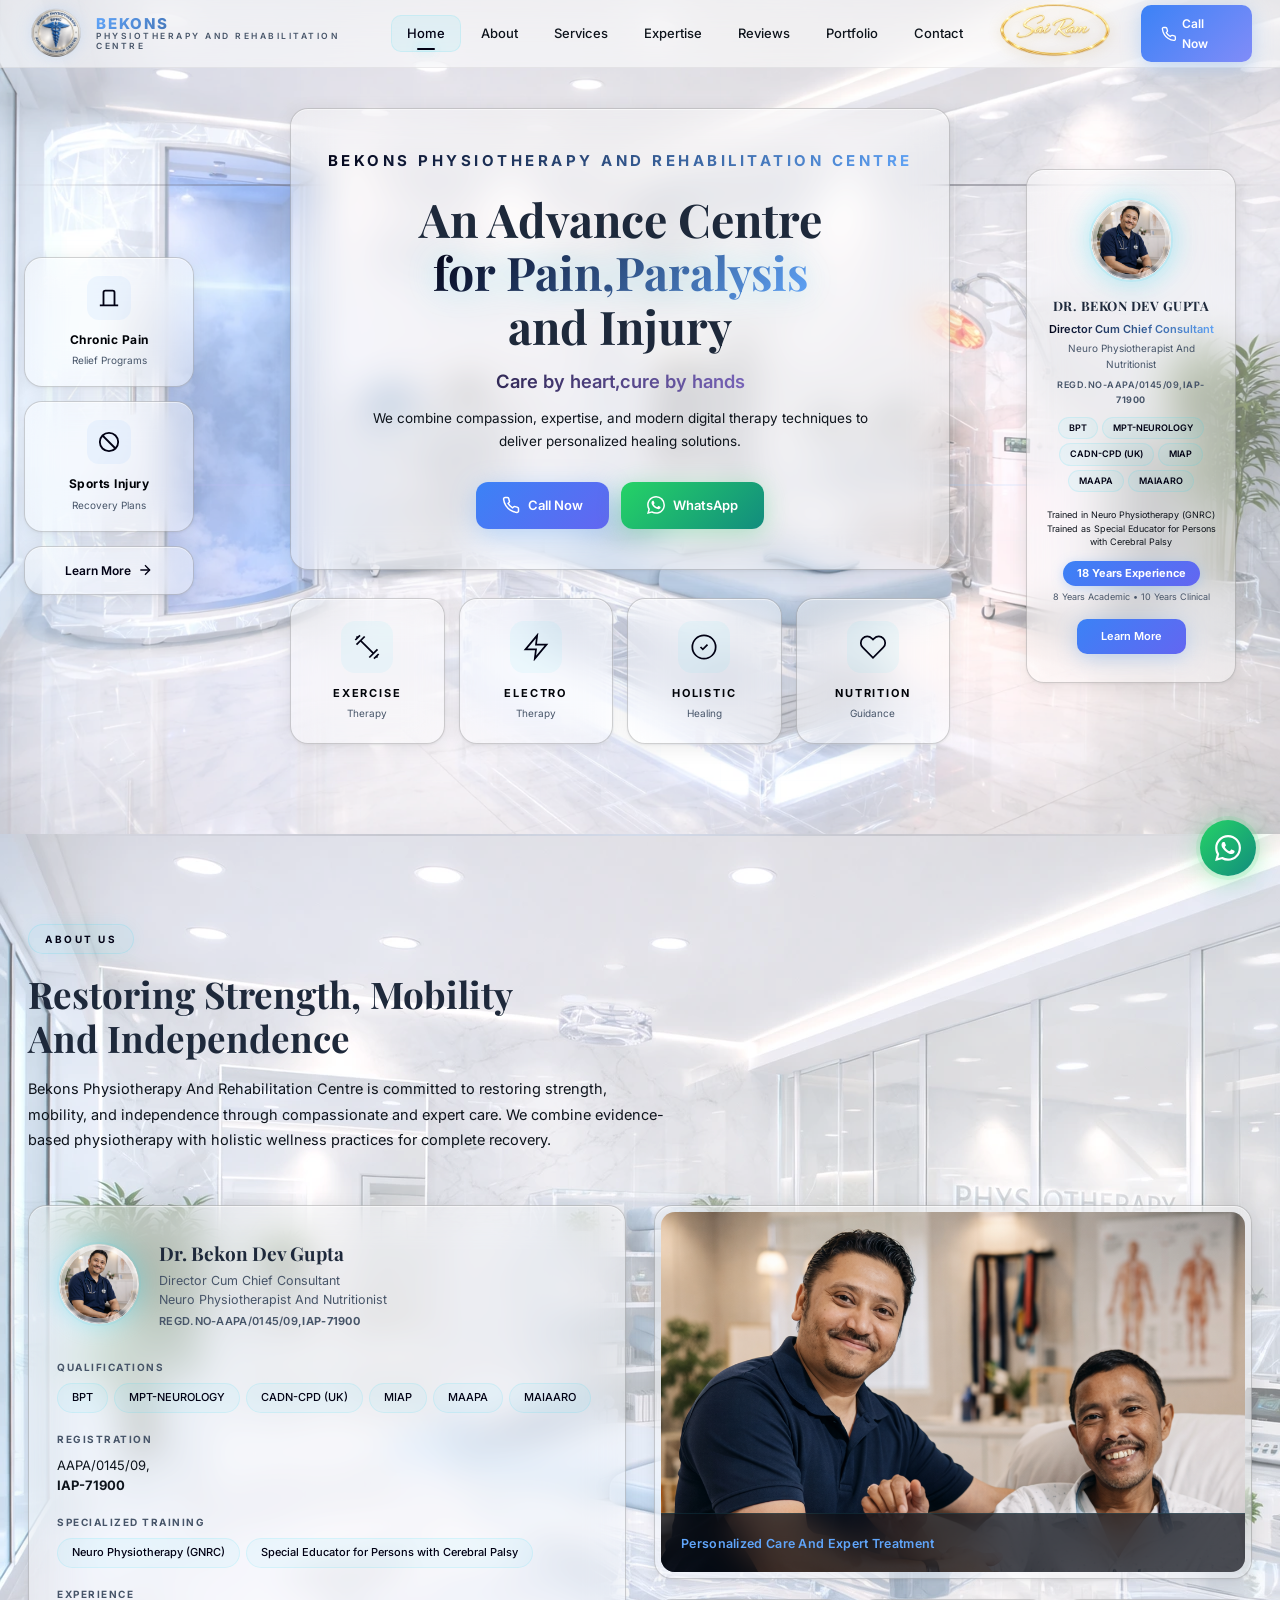
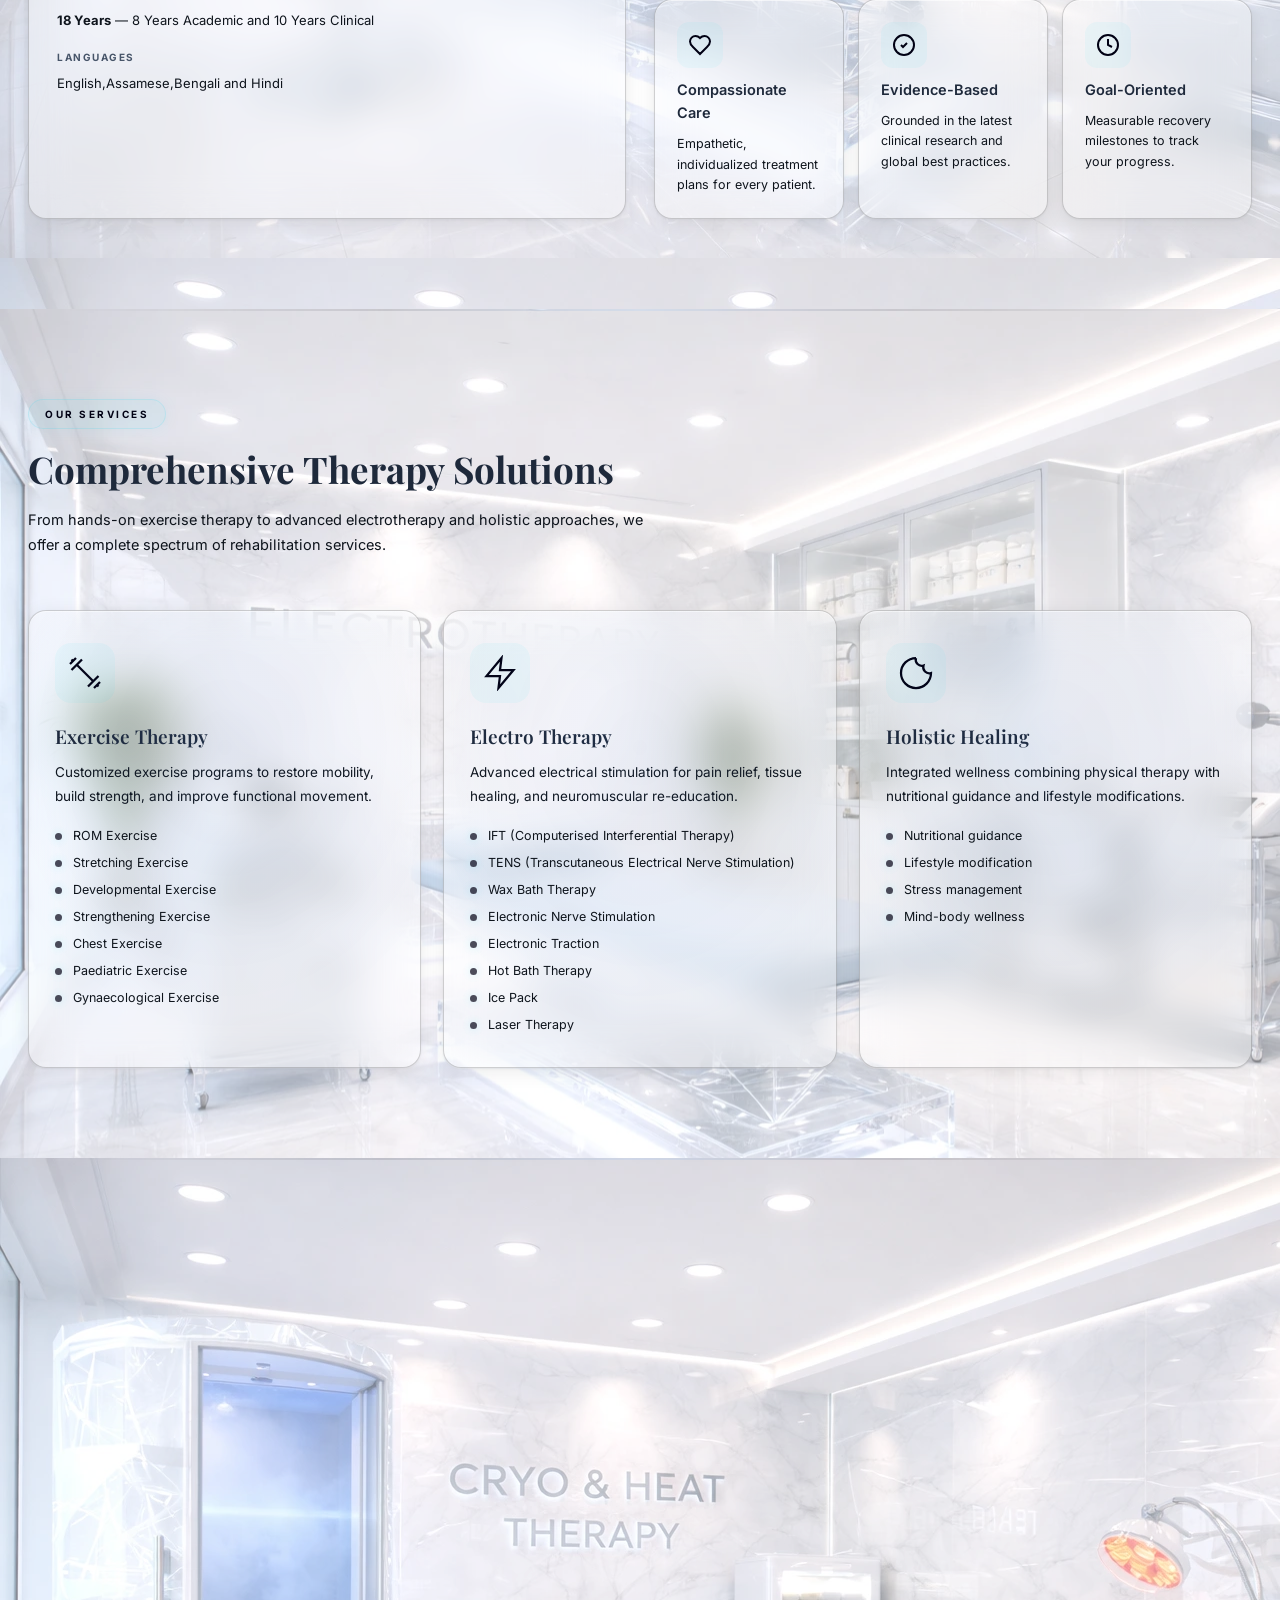
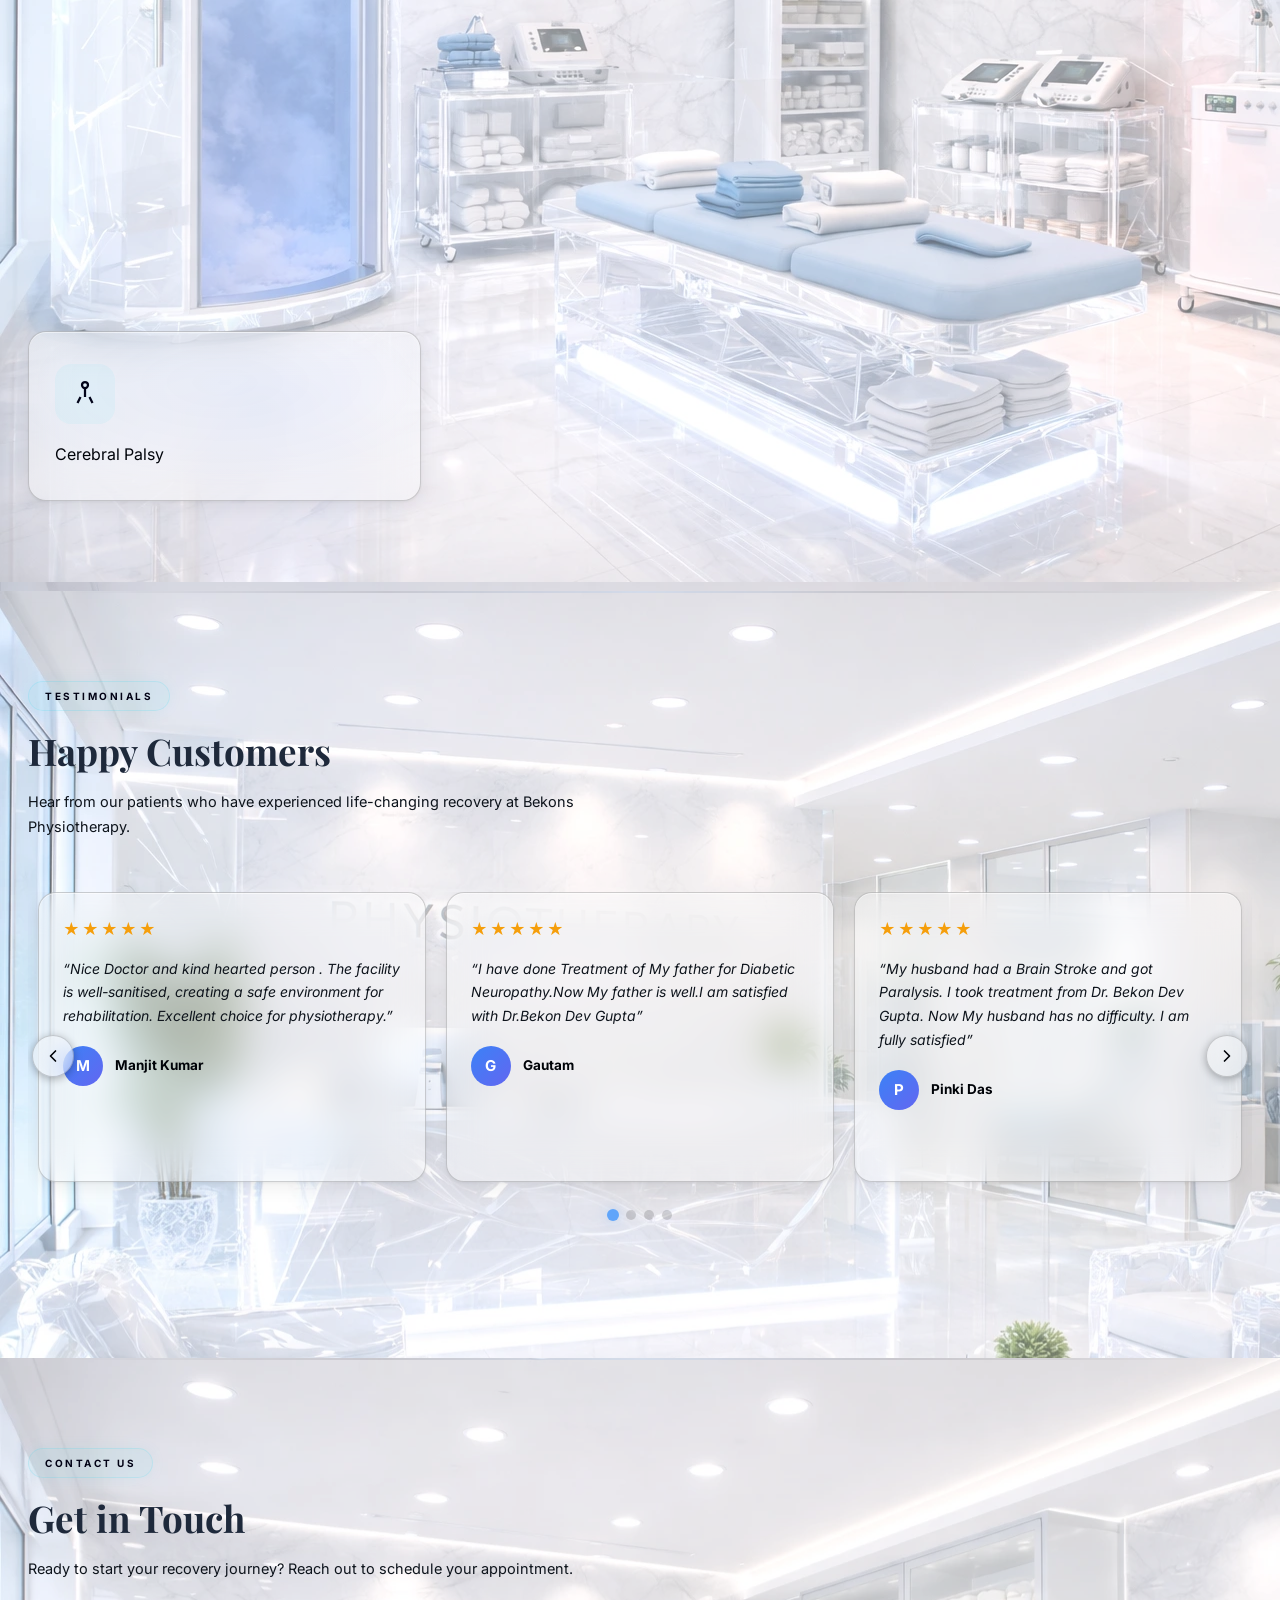
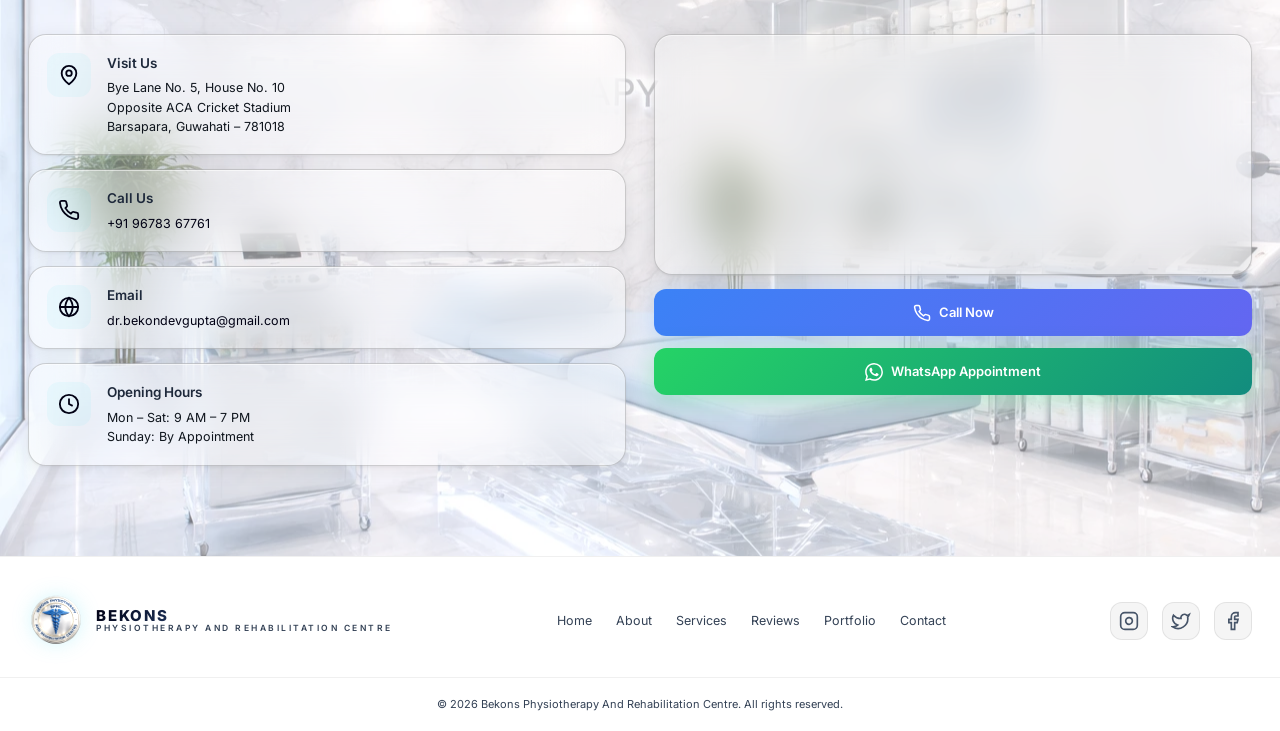
==== index.html @ e704e402 "miap added" ====
<!DOCTYPE html>
<html lang="en">
<head>
  <meta charset="UTF-8" />
  <meta name="viewport" content="width=device-width, initial-scale=1.0" />
  <title>Bekons Physiotherapy And Rehabilitation Centre | Guwahati</title>
  <meta name="description" content="Bekons Physiotherapy And Rehabilitation Centre in Guwahati offers advanced physiotherapy, electrotherapy, exercise therapy, and holistic healing under Dr. Bekon Dev Gupta." />
  <meta name="keywords" content="physiotherapy, rehabilitation, Guwahati, Barsapara, exercise therapy, electrotherapy, holistic healing, Dr. Bekon Dev Gupta, BPRC" />
  <meta property="og:title" content="Bekons Physiotherapy And Rehabilitation Centre | Guwahati" />
  <meta property="og:description" content="Advanced physiotherapy And rehabilitation in Guwahati. Recover faster. Move better. Live stronger." />
  <meta property="og:type" content="website" />
  <link rel="canonical" href="https://www.bekonsphysiotherapy.in" />

  <link rel="preconnect" href="https://fonts.googleapis.com" />
  <link rel="preconnect" href="https://fonts.gstatic.com" crossorigin />
  <link href="https://fonts.googleapis.com/css2?family=Inter:wght@300;400;500;600;700;800&family=Playfair+Display:wght@500;600;700&display=swap" rel="stylesheet" />
  <link rel="stylesheet" href="style.css" />
  <link rel="stylesheet" href="portfolio.css" />
</head>
<body>

  <!-- ====== AMBIENT LIGHT LAYER ====== -->
  <div class="ambient-layer">
    <div class="ambient-orb orb-1"></div>
    <div class="ambient-orb orb-2"></div>
    <div class="ambient-orb orb-3"></div>
    <div class="ambient-orb orb-4"></div>
    <div class="light-streak streak-top"></div>
    <div class="light-streak streak-bottom"></div>
  </div>

  <!-- ====== NAVIGATION ====== -->
  <nav class="glass-nav" id="navbar">
    <div class="nav-inner">
      <a href="#home" class="brand">
        <img src="assets/images/BPRC_logo.png" alt="BPRC Logo" class="brand-logo" />
        <div class="brand-text">
          <span class="brand-name">BEKONS</span>
          <span class="brand-sub">PHYSIOTHERAPY AND REHABILITATION CENTRE</span>
        </div>
      </a>

      <div class="nav-links" id="navMenu">
        <a href="#home" class="nav-link active" data-section="home">Home</a>
        <a href="#about" class="nav-link" data-section="about">About</a>
        <a href="#services" class="nav-link" data-section="services">Services</a>
        <a href="#areas" class="nav-link" data-section="areas">Expertise</a>
        <a href="#reviews" class="nav-link" data-section="reviews">Reviews</a>
        <a href="portfolio.html" class="nav-link">Portfolio</a>
        <a href="#contact" class="nav-link" data-section="contact">Contact</a>
      </div>

       <div class="nav-actions">
         <img src="assets/images/SaiRam.png" alt="Sai Ram" class="sairam-logo" />
        <a href="tel:+919678367761" class="nav-btn">
          <svg width="16" height="16" viewBox="0 0 24 24" fill="none" stroke="currentColor" stroke-width="2" stroke-linecap="round" stroke-linejoin="round"><path d="M22 16.92v3a2 2 0 0 1-2.18 2 19.79 19.79 0 0 1-8.63-3.07 19.5 19.5 0 0 1-6-6 19.79 19.79 0 0 1-3.07-8.67A2 2 0 0 1 4.11 2h3a2 2 0 0 1 2 1.72c.127.96.361 1.903.7 2.81a2 2 0 0 1-.45 2.11L8.09 9.91a16 16 0 0 0 6 6l1.27-1.27a2 2 0 0 1 2.11-.45c.907.339 1.85.573 2.81.7A2 2 0 0 1 22 16.92z"/></svg>
          Call Now
        </a>
      </div> 

      <button class="mobile-toggle" id="mobileToggle" aria-label="Menu">
        <span></span><span></span><span></span>
      </button>
    </div>
  </nav>

  <!-- ====== HERO / HOME ====== -->
  <section class="page-section" id="home" style="background-image: url('assets/images/a1.webp');">
    <div class="scene-bg">
      <div class="clinic-wall"></div>
      <div class="clinic-floor"></div>
      <div class="led-strip led-top"></div>
      <div class="led-strip led-mid"></div>
      <div class="neon-grid"></div>
    </div>

    <div class="scene-content">
      <!-- Left Sidebar Cards -->
      <aside class="sidebar-left" data-depth="0.3">
        <div class="glass-panel sidebar-card anim-in" data-delay="0.2">
          <div class="sidebar-icon">
            <svg width="22" height="22" viewBox="0 0 24 24" fill="none" stroke="currentColor" stroke-width="2"><path d="M18 20V6a2 2 0 0 0-2-2H8a2 2 0 0 0-2 2v14"/><path d="M2 20h20"/><path d="M14 12v.01"/></svg>
          </div>
          <div class="sidebar-label">Chronic Pain</div>
          <div class="sidebar-sub">Relief Programs</div>
        </div>
        <div class="glass-panel sidebar-card anim-in" data-delay="0.4">
          <div class="sidebar-icon">
            <svg width="22" height="22" viewBox="0 0 24 24" fill="none" stroke="currentColor" stroke-width="2"><circle cx="12" cy="12" r="10"/><path d="m4.93 4.93 14.14 14.14"/></svg>
          </div>
          <div class="sidebar-label">Sports Injury</div>
          <div class="sidebar-sub">Recovery Plans</div>
        </div>
        <a href="#services" class="glass-panel sidebar-card sidebar-cta anim-in" data-delay="0.6">
          <span>Learn More</span>
          <svg width="16" height="16" viewBox="0 0 24 24" fill="none" stroke="currentColor" stroke-width="2"><path d="M5 12h14"/><path d="m12 5 7 7-7 7"/></svg>
        </a>
      </aside>

      <!-- Center Panel -->
      <main class="center-stage">
        <div class="hero-glass glass-panel anim-in" data-delay="0">
          <p class="hero-eyebrow">BEKONS PHYSIOTHERAPY AND REHABILITATION CENTRE</p>
          <h1 class="hero-heading">
            An Advance Centre<br/>
            <span class="glow-text">for Pain,Paralysis</span><br/>
            and Injury
          </h1>
          <p class="hero-tagline">Care by heart,cure by hands</p>
          <p class="hero-desc">
            We combine compassion, expertise, and modern digital therapy techniques
            to deliver personalized healing solutions.
          </p>
          <div class="hero-actions">
            <a href="tel:+919678367761" class="action-btn primary">
              <svg width="18" height="18" viewBox="0 0 24 24" fill="none" stroke="currentColor" stroke-width="2"><path d="M22 16.92v3a2 2 0 0 1-2.18 2 19.79 19.79 0 0 1-8.63-3.07 19.5 19.5 0 0 1-6-6 19.79 19.79 0 0 1-3.07-8.67A2 2 0 0 1 4.11 2h3a2 2 0 0 1 2 1.72c.127.96.361 1.903.7 2.81a2 2 0 0 1-.45 2.11L8.09 9.91a16 16 0 0 0 6 6l1.27-1.27a2 2 0 0 1 2.11-.45c.907.339 1.85.573 2.81.7A2 2 0 0 1 22 16.92z"/></svg>
              Call Now
            </a>
            <a href="https://wa.me/919678367761?text=Hello%2C%20I%20would%20like%20to%20book%20a%20physiotherapy%20appointment%20at%20Bekons%20Physiotherapy%20%26%20Rehabilitation%20Centre." target="_blank" rel="noopener" class="action-btn whatsapp">
              <svg width="18" height="18" viewBox="0 0 24 24" fill="currentColor"><path d="M17.472 14.382c-.297-.149-1.758-.867-2.03-.967-.273-.099-.471-.148-.67.15-.197.297-.767.966-.94 1.164-.173.199-.347.223-.644.075-.297-.15-1.255-.463-2.39-1.475-.883-.788-1.48-1.761-1.653-2.059-.173-.297-.018-.458.13-.606.134-.133.298-.347.446-.52.149-.174.198-.298.298-.497.099-.198.05-.371-.025-.52-.075-.149-.669-1.612-.916-2.207-.242-.579-.487-.5-.669-.51-.173-.008-.371-.01-.57-.01-.198 0-.52.074-.792.372-.272.297-1.04 1.016-1.04 2.479 0 1.462 1.065 2.875 1.213 3.074.149.198 2.096 3.2 5.077 4.487.709.306 1.262.489 1.694.625.712.227 1.36.195 1.871.118.571-.085 1.758-.719 2.006-1.413.248-.694.248-1.289.173-1.413-.074-.124-.272-.198-.57-.347m-5.421 7.403h-.004a9.87 9.87 0 01-5.031-1.378l-.361-.214-3.741.982.998-3.648-.235-.374a9.86 9.86 0 01-1.51-5.26c.001-5.45 4.436-9.884 9.888-9.884 2.64 0 5.122 1.03 6.988 2.898a9.825 9.825 0 012.893 6.994c-.003 5.45-4.437 9.884-9.885 9.884m8.413-18.297A11.815 11.815 0 0012.05 0C5.495 0 .16 5.335.157 11.892c0 2.096.547 4.142 1.588 5.945L.057 24l6.305-1.654a11.882 11.882 0 005.683 1.448h.005c6.554 0 11.89-5.335 11.893-11.893a11.821 11.821 0 00-3.48-8.413z"/></svg>
              WhatsApp
            </a>
          </div>
        </div>

        <!-- Service Icon Strip -->
        <div class="service-strip anim-in" data-delay="0.5">
          <a href="#services" class="service-chip glass-panel" data-tilt>
            <div class="chip-icon">
              <svg width="28" height="28" viewBox="0 0 24 24" fill="none" stroke="currentColor" stroke-width="1.5"><path d="m6.5 6.5 11 11"/><path d="m21 21-1-1"/><path d="m3 3 1 1"/><path d="m18 22 4-4"/><path d="m2 6 4-4"/><path d="m3 10 7-7"/><path d="m14 21 7-7"/></svg>
            </div>
            <span class="chip-label">EXERCISE</span>
            <span class="chip-sub">Therapy</span>
          </a>
          <a href="#services" class="service-chip glass-panel" data-tilt>
            <div class="chip-icon">
              <svg width="28" height="28" viewBox="0 0 24 24" fill="none" stroke="currentColor" stroke-width="1.5"><path d="M13 2 3 14h9l-1 8 10-12h-9l1-8z"/></svg>
            </div>
            <span class="chip-label">ELECTRO</span>
            <span class="chip-sub">Therapy</span>
          </a>
          <a href="#services" class="service-chip glass-panel" data-tilt>
            <div class="chip-icon">
              <svg width="28" height="28" viewBox="0 0 24 24" fill="none" stroke="currentColor" stroke-width="1.5"><path d="M12 22c5.523 0 10-4.477 10-10S17.523 2 12 2 2 6.477 2 12s4.477 10 10 10z"/><path d="m9 12 2 2 4-4"/></svg>
            </div>
            <span class="chip-label">HOLISTIC</span>
            <span class="chip-sub">Healing</span>
          </a>
          <a href="#services" class="service-chip glass-panel" data-tilt>
            <div class="chip-icon">
              <svg width="28" height="28" viewBox="0 0 24 24" fill="none" stroke="currentColor" stroke-width="1.5"><path d="M20.84 4.61a5.5 5.5 0 0 0-7.78 0L12 5.67l-1.06-1.06a5.5 5.5 0 0 0-7.78 7.78l1.06 1.06L12 21.23l7.78-7.78 1.06-1.06a5.5 5.5 0 0 0 0-7.78z"/></svg>
            </div>
            <span class="chip-label">NUTRITION</span>
            <span class="chip-sub">Guidance</span>
          </a>
        </div>
      </main>

      <!-- Right Doctor Card -->
      <aside class="sidebar-right" data-depth="0.3">
        <div class="glass-panel doctor-float-card anim-in" data-delay="0.3">
          <div class="doc-avatar">
            <img src="assets/images/Physio_profile.png" alt="Dr. Bekon Dev Gupta" class="doc-avatar-img" />
          </div>
          <h3 class="doc-name">DR. BEKON DEV GUPTA</h3>
          <p class="doc-role">Director Cum Chief Consultant</p>
          <p class="doc-title">Neuro Physiotherapist And Nutritionist</p>
          <p class="doc-reg">REGD.NO-AAPA/0145/09,<b>IAP-71900</b></p>
          <div class="doc-quals">
            <span class="qual-tag">BPT</span>
            <span class="qual-tag">MPT-NEUROLOGY</span>
            <span class="qual-tag">CADN-CPD (UK)</span>
            <span class="qual-tag">MIAP</span>
            <span class="qual-tag">MAAPA</span>
            <span class="qual-tag">MAIAARO</span>
          </div>
          <p class="doc-training">Trained in Neuro Physiotherapy (GNRC)<br/>Trained as Special Educator for Persons with Cerebral Palsy</p>
          <div class="doc-experience">
            <span class="exp-badge">18 Years Experience</span>
            <p class="exp-detail">8 Years Academic &bull; 10 Years Clinical</p>
          </div>
          <a href="#about" class="doc-btn">Learn More</a>
        </div>
      </aside>
    </div>
  </section>

  <!-- ====== ABOUT ====== -->
  <section class="page-section" id="about" style="background-image: url('assets/images/a3.webp');">
    <div class="section-scene-bg">
      <div class="led-strip led-section-top"></div>
    </div>
    <div class="section-container">
      <div class="sec">
      <div class="section-badge anim-in">About Us</div>
      <h2 class="section-heading anim-in">Restoring Strength, Mobility<br/>And Independence</h2>
      <p class="section-text anim-in">
        Bekons Physiotherapy And Rehabilitation Centre is committed to restoring strength, mobility,
        and independence through compassionate and expert care. We combine evidence-based
        physiotherapy with holistic wellness practices for complete recovery.
      </p></div>

      <div class="about-grid">
        <div class="glass-panel about-doctor anim-in">
          <div class="about-doc-top">
            <div class="about-doc-avatar">
              <img src="assets/images/Physio_profile.png" alt="Dr. Bekon Dev Gupta" class="about-doc-img" />
            </div>
            <div>
              <h3>Dr. Bekon Dev Gupta</h3>
              <p class="doc-subtitle">Director Cum Chief Consultant<br/>Neuro Physiotherapist And Nutritionist</p>
              <p class="doc-reg-about">REGD.NO-AAPA/0145/09,<b>IAP-71900</b></p>
            </div>
          </div>
          <div class="doc-details">
            <div class="detail-group">
              <h4>Qualifications</h4>
              <div class="detail-tags">
                <span>BPT</span><span>MPT-NEUROLOGY</span><span>CADN-CPD (UK)</span><span>MIAP</span><span>MAAPA</span><span>MAIAARO</span>
              </div>
            </div>
            <div class="detail-group">
              <h4>Registration</h4>
              <p>AAPA/0145/09,<b><br>IAP-71900</b></p>
            </div>
            <div class="detail-group">
              <h4>Specialized Training</h4>
              <div class="detail-tags">
                <span>Neuro Physiotherapy (GNRC)</span>
                <span>Special Educator for Persons with Cerebral Palsy</span>
              </div>
            </div>
            <div class="detail-group">
              <h4>Experience</h4>
              <p><strong>18 Years</strong> — 8 Years Academic and 10 Years Clinical</p>
            
            </div>
            <div class="detail-group">
               <h4>Languages</h4>
              <p>English,Assamese,Bengali and Hindi</p>
            </div>
          </div>
        </div>

        <!-- Banner Image + Values -->
        <div class="about-right-col">
          <div class="glass-panel about-banner-card anim-in" data-delay="0.15">
            <img src="assets/images/Physio_banner.png" alt="Dr. Bekon with patient during physiotherapy session" class="about-banner-img" />
            <div class="banner-overlay">
              <span class="banner-caption">Personalized Care And Expert Treatment</span>
            </div>
          </div>

          <div class="about-values">
            <div class="glass-panel value-tile anim-in" data-delay="0.1">
              <div class="value-icon">
                <svg width="24" height="24" viewBox="0 0 24 24" fill="none" stroke="currentColor" stroke-width="2"><path d="M19 14c1.49-1.46 3-3.21 3-5.5A5.5 5.5 0 0 0 16.5 3c-1.76 0-3 .5-4.5 2-1.5-1.5-2.74-2-4.5-2A5.5 5.5 0 0 0 2 8.5c0 2.3 1.5 4.05 3 5.5l7 7Z"/></svg>
              </div>
              <h4>Compassionate Care</h4>
              <p>Empathetic, individualized treatment plans for every patient.</p>
            </div>
            <div class="glass-panel value-tile anim-in" data-delay="0.2">
              <div class="value-icon">
                <svg width="24" height="24" viewBox="0 0 24 24" fill="none" stroke="currentColor" stroke-width="2"><circle cx="12" cy="12" r="10"/><path d="m9 12 2 2 4-4"/></svg>
              </div>
              <h4>Evidence-Based</h4>
              <p>Grounded in the latest clinical research and global best practices.</p>
            </div>
            <div class="glass-panel value-tile anim-in" data-delay="0.3">
              <div class="value-icon">
                <svg width="24" height="24" viewBox="0 0 24 24" fill="none" stroke="currentColor" stroke-width="2"><circle cx="12" cy="12" r="10"/><polyline points="12 6 12 12 16 14"/></svg>
              </div>
              <h4>Goal-Oriented</h4>
              <p>Measurable recovery milestones to track your progress.</p>
            </div>
          </div>
        </div>
      </div>
    </div>
  </section>

  <!-- ====== SERVICES ====== -->
  <section class="page-section services-section" id="services" style="background-image: url('assets/images/a2.webp');">
    <div class="section-scene-bg">
      <div class="led-strip led-section-top"></div>
    </div>
    <div class="section-container">
      <div class="section-badge anim-in">Our Services</div>
      <h2 class="section-heading anim-in">Comprehensive Therapy Solutions</h2>
      <p class="section-text anim-in">
        From hands-on exercise therapy to advanced electrotherapy and holistic approaches,
        we offer a complete spectrum of rehabilitation services.
      </p>

      <div class="services-grid">
        <div class="glass-panel service-tile anim-in" data-delay="0.1" data-tilt>
          <div class="service-glow"></div>
          <div class="service-icon-lg">
            <svg width="36" height="36" viewBox="0 0 24 24" fill="none" stroke="currentColor" stroke-width="1.5"><path d="m6.5 6.5 11 11"/><path d="m21 21-1-1"/><path d="m3 3 1 1"/><path d="m18 22 4-4"/><path d="m2 6 4-4"/><path d="m3 10 7-7"/><path d="m14 21 7-7"/></svg>
          </div>
          <h3>Exercise Therapy</h3>
          <p>Customized exercise programs to restore mobility, build strength, and improve functional movement.</p>
          <ul class="service-list">
            <li>ROM Exercise</li>
            <li>Stretching Exercise</li>
            <li>Developmental Exercise</li>
            <li>Strengthening Exercise</li>
            <li>Chest Exercise</li>
            <li>Paediatric Exercise</li>
            <li>Gynaecological Exercise</li>
          </ul>
          <div class="service-glow-border"></div>
        </div>

        <div class="glass-panel service-tile anim-in" data-delay="0.2" data-tilt>
          <div class="service-glow"></div>
          <div class="service-icon-lg">
            <svg width="36" height="36" viewBox="0 0 24 24" fill="none" stroke="currentColor" stroke-width="1.5"><path d="M13 2 3 14h9l-1 8 10-12h-9l1-8z"/></svg>
          </div>
          <h3>Electro Therapy</h3>
          <p>Advanced electrical stimulation for pain relief, tissue healing, and neuromuscular re-education.</p>
          <ul class="service-list">
            <li>IFT (Computerised Interferential Therapy)</li>
            <li>TENS (Transcutaneous Electrical Nerve Stimulation)</li>
            <li>Wax Bath Therapy</li>
            <li>Electronic Nerve Stimulation</li>
            <li>Electronic Traction</li>
            <li>Hot Bath Therapy</li>
            <li>Ice Pack</li>
            <li>Laser Therapy</li>
          </ul>
          <div class="service-glow-border"></div>
        </div>

        <div class="glass-panel service-tile anim-in" data-delay="0.3" data-tilt>
          <div class="service-glow"></div>
          <div class="service-icon-lg">
            <svg width="36" height="36" viewBox="0 0 24 24" fill="none" stroke="currentColor" stroke-width="1.5"><path d="M12 2a10 10 0 1 0 10 10 4 4 0 0 1-5-5 4 4 0 0 1-5-5"/><path d="M8.5 8.5v.01"/><path d="M16 15.5v.01"/><path d="M12 12v.01"/><path d="M11 17v.01"/><path d="M7 14v.01"/></svg>
          </div>
          <h3>Holistic Healing</h3>
          <p>Integrated wellness combining physical therapy with nutritional guidance and lifestyle modifications.</p>
          <ul class="service-list">
            <li>Nutritional guidance</li>
            <li>Lifestyle modification</li>
            <li>Stress management</li>
            <li>Mind-body wellness</li>
          </ul>
          <div class="service-glow-border"></div>
        </div>
      </div>
    </div>
  </section>

   <!-- ====== Areas of Expertise ====== -->
  <section class="page-section services-section" id="areas" style="background-image: url('assets/images/a1.webp');">
    <div class="section-scene-bg">
      <div class="led-strip led-section-top"></div>
    </div>
    <div class="section-container">
      <div class="section-badge anim-in">Areas of Expertise</div>
      <h2 class="section-heading anim-in">Areas of Expertise</h2>

       <div class="services-grid">

  <!-- Stroke Rehabilitation -->
  <div class="glass-panel service-tile anim-in" data-delay="0.1" data-tilt>
    <div class="service-glow"></div>
    <div class="service-icon-lg">
      <svg width="36" height="36" viewBox="0 0 24 24" fill="none" stroke="currentColor" stroke-width="1.5">
        <path d="M9 3a4 4 0 0 0-4 4v3a4 4 0 0 0 4 4"/>
        <path d="M15 3a4 4 0 0 1 4 4v3a4 4 0 0 1-4 4"/>
        <path d="M9 7h6"/>
        <path d="M9 11h6"/>
      </svg>
    </div>
    <span class="service-label">Stroke Rehabilitation</span>
    <div class="service-glow-border"></div>
  </div>

  <!-- Obesity Management -->
  <div class="glass-panel service-tile anim-in" data-delay="0.2" data-tilt>
    <div class="service-glow"></div>
    <div class="service-icon-lg">
      <svg width="36" height="36" viewBox="0 0 24 24" fill="none" stroke="currentColor" stroke-width="1.5">
        <rect x="4" y="4" width="16" height="16" rx="3"/>
        <path d="M12 8v4"/>
        <path d="M9 10h6"/>
      </svg>
    </div>
    <span class="service-label">Obesity Management</span>
    <div class="service-glow-border"></div>
  </div>

  <!-- Arthritis -->
  <div class="glass-panel service-tile anim-in" data-delay="0.3" data-tilt>
    <div class="service-glow"></div>
    <div class="service-icon-lg">
      <svg width="36" height="36" viewBox="0 0 24 24" fill="none" stroke="currentColor" stroke-width="1.5">
        <path d="M7 14c1-3 3-5 5-5s4 2 5 5"/>
        <circle cx="7" cy="16" r="1"/>
        <circle cx="17" cy="16" r="1"/>
      </svg>
    </div>
    <span class="service-label">Arthritis</span>
    <div class="service-glow-border"></div>
  </div>

  <!-- Scoliosis -->
  <div class="glass-panel service-tile anim-in" data-delay="0.4" data-tilt>
    <div class="service-glow"></div>
    <div class="service-icon-lg">
      <svg width="36" height="36" viewBox="0 0 24 24" fill="none" stroke="currentColor" stroke-width="1.5">
        <path d="M12 3c-3 3-3 6 0 9s3 6 0 9"/>
      </svg>
    </div>
    <span class="service-label">Scoliosis</span>
    <div class="service-glow-border"></div>
  </div>

  <!-- Back and Neck Pain -->
  <div class="glass-panel service-tile anim-in" data-delay="0.5" data-tilt>
    <div class="service-glow"></div>
    <div class="service-icon-lg">
      <svg width="36" height="36" viewBox="0 0 24 24" fill="none" stroke="currentColor" stroke-width="1.5">
        <path d="M12 3v18"/>
        <circle cx="12" cy="7" r="1"/>
        <circle cx="12" cy="11" r="1"/>
        <circle cx="12" cy="15" r="1"/>
      </svg>
    </div>
    <span class="service-label">Back and Neck Pain</span>
    <div class="service-glow-border"></div>
  </div>

  <!-- Post Spine Surgery -->
  <div class="glass-panel service-tile anim-in" data-delay="0.6" data-tilt>
    <div class="service-glow"></div>
    <div class="service-icon-lg">
      <svg width="36" height="36" viewBox="0 0 24 24" fill="none" stroke="currentColor" stroke-width="1.5">
        <path d="M12 3v18"/>
        <path d="M8 12l2 2 4-4"/>
      </svg>
    </div>
    <span class="service-label">Post Spine Surgery</span>
    <div class="service-glow-border"></div>
  </div>

  <!-- Knee Replacement -->
  <div class="glass-panel service-tile anim-in" data-delay="0.7" data-tilt>
    <div class="service-glow"></div>
    <div class="service-icon-lg">
      <svg width="36" height="36" viewBox="0 0 24 24" fill="none" stroke="currentColor" stroke-width="1.5">
        <circle cx="9" cy="12" r="3"/>
        <circle cx="15" cy="12" r="3"/>
      </svg>
    </div>
    <span class="service-label">Post Joint/Knee Replacement Surgery</span>
    <div class="service-glow-border"></div>
  </div>

  <!-- Osteoporosis -->
  <div class="glass-panel service-tile anim-in" data-delay="0.8" data-tilt>
    <div class="service-glow"></div>
    <div class="service-icon-lg">
      <svg width="36" height="36" viewBox="0 0 24 24" fill="none" stroke="currentColor" stroke-width="1.5">
        <path d="M6 7a2 2 0 1 1 4 0"/>
        <path d="M14 7a2 2 0 1 1 4 0"/>
        <path d="M8 7v10"/>
        <path d="M16 7v10"/>
      </svg>
    </div>
    <span class="service-label">Osteoporosis</span>
    <div class="service-glow-border"></div>
  </div>

  <!-- Vestibular Rehabilitation -->
  <div class="glass-panel service-tile anim-in" data-delay="0.9" data-tilt>
    <div class="service-glow"></div>
    <div class="service-icon-lg">
      <svg width="36" height="36" viewBox="0 0 24 24" fill="none" stroke="currentColor" stroke-width="1.5">
        <path d="M12 3v18"/>
        <path d="M6 9h12"/>
      </svg>
    </div>
    <span class="service-label">Vestibular Rehabilitation</span>
    <div class="service-glow-border"></div>
  </div>

  <!-- Cerebral Palsy -->
  <div class="glass-panel service-tile anim-in" data-delay="1.0" data-tilt>
    <div class="service-glow"></div>
    <div class="service-icon-lg">
      <svg width="36" height="36" viewBox="0 0 24 24" fill="none" stroke="currentColor" stroke-width="1.5">
        <circle cx="12" cy="6" r="2"/>
        <path d="M12 8v6"/>
        <path d="M9 14l-2 4"/>
        <path d="M15 14l2 4"/>
      </svg>
    </div>
    <span class="service-label">Cerebral Palsy</span>
    <div class="service-glow-border"></div>
  </div>

</div>
      
  </section>



  <!-- ====== HAPPY CUSTOMERS REVIEWS ====== -->
  <section class="page-section" id="reviews" style="background-image: url('assets/images/a4.webp');">
    <div class="section-scene-bg">
      <div class="led-strip led-section-top"></div>
    </div>
    <div class="section-container">
      <div class="section-badge anim-in">Testimonials</div>
      <h2 class="section-heading anim-in">Happy Customers</h2>
      <p class="section-text anim-in">
        Hear from our patients who have experienced life-changing recovery at Bekons Physiotherapy.
      </p>

      <div class="review-slider anim-in" id="reviewSlider">
        <div class="review-track">
          <div class="glass-panel review-card">
            <div class="review-stars">&#9733;&#9733;&#9733;&#9733;&#9733;</div>
            <p class="review-text">&ldquo;Nice Doctor and kind hearted person . The facility is well-sanitised, creating a safe environment for rehabilitation. Excellent choice for physiotherapy.&rdquo;</p>
            <div class="review-author">
              <div class="review-avatar">M</div>
              <div>
                <span class="review-name">Manjit Kumar</span>
                
              </div>
            </div>
          </div>

          <div class="glass-panel review-card">
            <div class="review-stars">&#9733;&#9733;&#9733;&#9733;&#9733;</div>
            <p class="review-text">&ldquo;I have done Treatment of My father for Diabetic Neuropathy.Now My father is well.I am satisfied with Dr.Bekon Dev Gupta&rdquo;</p>
            <div class="review-author">
              <div class="review-avatar">G</div>
              <div>
                <span class="review-name">Gautam</span>
                
              </div>
            </div>
          </div>

          <div class="glass-panel review-card">
            <div class="review-stars">&#9733;&#9733;&#9733;&#9733;&#9733;</div>
            <p class="review-text">&ldquo;My husband had a Brain Stroke and got Paralysis. I took treatment from Dr. Bekon Dev Gupta. Now My husband has no difficulty. I am fully satisfied&rdquo;</p>
            <div class="review-author">
              <div class="review-avatar">P</div>
              <div>
                <span class="review-name">Pinki Das</span>
              
              </div>
            </div>
          </div>

          <div class="glass-panel review-card">
            <div class="review-stars">&#9733;&#9733;&#9733;&#9733;&#9733;</div>
            <p class="review-text">&ldquo;I treated my father for shoulder pain and the pain has very much relieved.I am happy and fully satisfied.I request other to visit Dr. Bekon Dev Gupta for any treatment.&rdquo;</p>
            <div class="review-author">
              <div class="review-avatar">U</div>
              <div>
                <span class="review-name">Uma Sharma</span>
               
              </div>
            </div>
          </div>

          <div class="glass-panel review-card">
            <div class="review-stars">&#9733;&#9733;&#9733;&#9733;&#9733;</div>
            <p class="review-text">&ldquo;Bekons Physiotherapy and Rehabilitation Centre (BPRC) provides excellent and effective treatment. The professional staff offers a wide range of services, including physiotherapy, rehabilitation, and personalized care, ensuring a successful recovery for every patient&rdquo;</p>
            <div class="review-author">
              <div class="review-avatar">A</div>
              <div>
                <span class="review-name">Ayush Dhar</span>
               
              </div>
            </div>
          </div>

          <div class="glass-panel review-card">
            <div class="review-stars">&#9733;&#9733;&#9733;&#9733;&#9733;</div>
            <p class="review-text">&ldquo;I have done my treatment for my father for diabetic neuropathy and my father has improved. I am very much satisfied with Dr.Bekon Dev Gupta&rdquo;</p>
            <div class="review-author">
              <div class="review-avatar">S</div>
              <div>
                <span class="review-name">Sanskriti Dhali</span>
                
              </div>
            </div>
          </div>
        </div>
        <div class="review-dots" id="reviewDots"></div>
        <button class="review-arrow review-prev" id="reviewPrev" aria-label="Previous review">
          <svg width="20" height="20" viewBox="0 0 24 24" fill="none" stroke="currentColor" stroke-width="2" stroke-linecap="round" stroke-linejoin="round"><path d="M15 18l-6-6 6-6"/></svg>
        </button>
        <button class="review-arrow review-next" id="reviewNext" aria-label="Next review">
          <svg width="20" height="20" viewBox="0 0 24 24" fill="none" stroke="currentColor" stroke-width="2" stroke-linecap="round" stroke-linejoin="round"><path d="M9 18l6-6-6-6"/></svg>
        </button>
      </div>
    </div>
  </section>

  <!-- ====== CONTACT ====== -->
  <section class="page-section" id="contact" style="background-image: url('assets/images/a2.webp');">
    <div class="section-scene-bg">
      <div class="led-strip led-section-top"></div>
    </div>
    <div class="section-container"> 
      <div class="section-badge anim-in">Contact Us</div>
      <h2 class="section-heading anim-in">Get in Touch</h2>
      <p class="section-text anim-in">Ready to start your recovery journey? Reach out to schedule your appointment.</p>

      <div class="contact-layout">
        <div class="contact-cards">
          <div class="glass-panel contact-tile anim-in" data-delay="0.1">
            <div class="ct-icon">
              <svg width="22" height="22" viewBox="0 0 24 24" fill="none" stroke="currentColor" stroke-width="2"><path d="M20 10c0 6-8 12-8 12s-8-6-8-12a8 8 0 0 1 16 0Z"/><circle cx="12" cy="10" r="3"/></svg>
            </div>
            <div>
              <h4>Visit Us</h4>
              <p>Bye Lane No. 5, House No. 10<br/>Opposite ACA Cricket Stadium<br/>Barsapara, Guwahati – 781018</p>
            </div>
          </div>
          <div class="glass-panel contact-tile anim-in" data-delay="0.15">
            <div class="ct-icon">
              <svg width="22" height="22" viewBox="0 0 24 24" fill="none" stroke="currentColor" stroke-width="2"><path d="M22 16.92v3a2 2 0 0 1-2.18 2 19.79 19.79 0 0 1-8.63-3.07 19.5 19.5 0 0 1-6-6 19.79 19.79 0 0 1-3.07-8.67A2 2 0 0 1 4.11 2h3a2 2 0 0 1 2 1.72c.127.96.361 1.903.7 2.81a2 2 0 0 1-.45 2.11L8.09 9.91a16 16 0 0 0 6 6l1.27-1.27a2 2 0 0 1 2.11-.45c.907.339 1.85.573 2.81.7A2 2 0 0 1 22 16.92z"/></svg>
            </div>
            <div>
              <h4>Call Us</h4>
              <p><a href="tel:+919678367761">+91 96783 67761</a></p>
            </div>
          </div>
          <div class="glass-panel contact-tile anim-in" data-delay="0.2">
            <div class="ct-icon">
              <svg width="22" height="22" viewBox="0 0 24 24" fill="none" stroke="currentColor" stroke-width="2"><circle cx="12" cy="12" r="10"/><path d="M2 12h20"/><path d="M12 2a15.3 15.3 0 0 1 4 10 15.3 15.3 0 0 1-4 10 15.3 15.3 0 0 1-4-10 15.3 15.3 0 0 1 4-10z"/></svg>
            </div>
            <div>
              <h4>Email</h4>
              <p>
  <a href="mailto:dr.bekondevgupta@gmail.com" target="_blank" rel="noopener">
    dr.bekondevgupta@gmail.com
  </a>
</p>
            </div>
          </div>
          <div class="glass-panel contact-tile anim-in" data-delay="0.25">
            <div class="ct-icon">
              <svg width="22" height="22" viewBox="0 0 24 24" fill="none" stroke="currentColor" stroke-width="2"><circle cx="12" cy="12" r="10"/><polyline points="12 6 12 12 16 14"/></svg>
            </div>
            <div>
              <h4>Opening Hours</h4>
              <p>Mon – Sat: 9 AM – 7 PM<br/>Sunday: By Appointment</p>
            </div>
          </div>
        </div>

        <div class="contact-right anim-in" data-delay="0.3">
          <div class="glass-panel map-wrap">
            <iframe title="Bekons Physiotherapy Location" src="https://www.google.com/maps/embed?pb=!1m18!1m12!1m3!1d3581.5!2d91.7742!3d26.1274!2m3!1f0!2f0!3f0!3m2!1i1024!2i768!4f13.1!3m3!1m2!1s0x0%3A0x0!2zMjbCsDA3JzM4LjYiTiA5McKwNDYnMjcuMSJF!5e0!3m2!1sen!2sin!4v1700000000000" width="100%" height="220" style="border:0;border-radius:12px;" allowfullscreen="" loading="lazy"></iframe>
          </div>
          <div class="contact-btns">
            <a href="tel:+919678367761" class="action-btn primary full-w">
              <svg width="18" height="18" viewBox="0 0 24 24" fill="none" stroke="currentColor" stroke-width="2"><path d="M22 16.92v3a2 2 0 0 1-2.18 2 19.79 19.79 0 0 1-8.63-3.07 19.5 19.5 0 0 1-6-6 19.79 19.79 0 0 1-3.07-8.67A2 2 0 0 1 4.11 2h3a2 2 0 0 1 2 1.72c.127.96.361 1.903.7 2.81a2 2 0 0 1-.45 2.11L8.09 9.91a16 16 0 0 0 6 6l1.27-1.27a2 2 0 0 1 2.11-.45c.907.339 1.85.573 2.81.7A2 2 0 0 1 22 16.92z"/></svg>
              Call Now
            </a>
            <a href="https://wa.me/919678367761?text=Hello%2C%20I%20would%20like%20to%20book%20a%20physiotherapy%20appointment%20at%20Bekons%20Physiotherapy%20%26%20Rehabilitation%20Centre." target="_blank" rel="noopener" class="action-btn whatsapp full-w">
              <svg width="18" height="18" viewBox="0 0 24 24" fill="currentColor"><path d="M17.472 14.382c-.297-.149-1.758-.867-2.03-.967-.273-.099-.471-.148-.67.15-.197.297-.767.966-.94 1.164-.173.199-.347.223-.644.075-.297-.15-1.255-.463-2.39-1.475-.883-.788-1.48-1.761-1.653-2.059-.173-.297-.018-.458.13-.606.134-.133.298-.347.446-.52.149-.174.198-.298.298-.497.099-.198.05-.371-.025-.52-.075-.149-.669-1.612-.916-2.207-.242-.579-.487-.5-.669-.51-.173-.008-.371-.01-.57-.01-.198 0-.52.074-.792.372-.272.297-1.04 1.016-1.04 2.479 0 1.462 1.065 2.875 1.213 3.074.149.198 2.096 3.2 5.077 4.487.709.306 1.262.489 1.694.625.712.227 1.36.195 1.871.118.571-.085 1.758-.719 2.006-1.413.248-.694.248-1.289.173-1.413-.074-.124-.272-.198-.57-.347m-5.421 7.403h-.004a9.87 9.87 0 01-5.031-1.378l-.361-.214-3.741.982.998-3.648-.235-.374a9.86 9.86 0 01-1.51-5.26c.001-5.45 4.436-9.884 9.888-9.884 2.64 0 5.122 1.03 6.988 2.898a9.825 9.825 0 012.893 6.994c-.003 5.45-4.437 9.884-9.885 9.884m8.413-18.297A11.815 11.815 0 0012.05 0C5.495 0 .16 5.335.157 11.892c0 2.096.547 4.142 1.588 5.945L.057 24l6.305-1.654a11.882 11.882 0 005.683 1.448h.005c6.554 0 11.89-5.335 11.893-11.893a11.821 11.821 0 00-3.48-8.413z"/></svg>
              WhatsApp Appointment
            </a>
          </div>
        </div>
      </div>
    </div>
  </section>

  <!-- ====== FOOTER ====== -->
  <footer class="glass-footer">
    <div class="footer-inner">
      <div class="footer-brand">
        <a href="#home" class="brand">
          <img src="assets/images/BPRC_logo.png" alt="BPRC Logo" class="brand-logo footer-logo" />
          <div class="brand-text">
            <span class="brand-name">BEKONS</span>
            <span class="brand-sub">PHYSIOTHERAPY AND REHABILITATION CENTRE</span>
          </div>
        </a>
      </div>
      <div class="footer-nav">
        <a href="#home">Home</a>
        <a href="#about">About</a>
        <a href="#services">Services</a>
        <a href="#reviews">Reviews</a>
        <a href="portfolio.html">Portfolio</a>
        <a href="#contact">Contact</a>
      </div>
      <div class="footer-social">
        <a href="#" aria-label="Instagram"><svg width="20" height="20" viewBox="0 0 24 24" fill="none" stroke="currentColor" stroke-width="2"><rect x="2" y="2" width="20" height="20" rx="5" ry="5"/><path d="M16 11.37A4 4 0 1 1 12.63 8 4 4 0 0 1 16 11.37z"/><line x1="17.5" y1="6.5" x2="17.51" y2="6.5"/></svg></a>
        <a href="#" aria-label="Twitter"><svg width="20" height="20" viewBox="0 0 24 24" fill="none" stroke="currentColor" stroke-width="2"><path d="M22 4s-.7 2.1-2 3.4c1.6 10-9.4 17.3-18 11.6 2.2.1 4.4-.6 6-2C3 15.5.5 9.6 3 5c2.2 2.6 5.6 4.1 9 4-.9-4.2 4-6.6 7-3.8 1.1 0 3-1.2 3-1.2z"/></svg></a>
        <a href="#" aria-label="Facebook"><svg width="20" height="20" viewBox="0 0 24 24" fill="none" stroke="currentColor" stroke-width="2"><path d="M18 2h-3a5 5 0 0 0-5 5v3H7v4h3v8h4v-8h3l1-4h-4V7a1 1 0 0 1 1-1h3z"/></svg></a>
      </div>
    </div>
    <div class="footer-copy">
      <p>&copy; 2026 Bekons Physiotherapy And Rehabilitation Centre. All rights reserved.</p>
    </div>
  </footer>

  <!-- Floating WhatsApp FAB -->
  <a href="https://wa.me/919678367761?text=Hello%2C%20I%20would%20like%20to%20book%20a%20physiotherapy%20appointment%20at%20Bekons%20Physiotherapy%20%26%20Rehabilitation%20Centre." target="_blank" rel="noopener" class="fab-wa" aria-label="WhatsApp">
    <svg viewBox="0 0 24 24" fill="currentColor" width="26" height="26"><path d="M17.472 14.382c-.297-.149-1.758-.867-2.03-.967-.273-.099-.471-.148-.67.15-.197.297-.767.966-.94 1.164-.173.199-.347.223-.644.075-.297-.15-1.255-.463-2.39-1.475-.883-.788-1.48-1.761-1.653-2.059-.173-.297-.018-.458.13-.606.134-.133.298-.347.446-.52.149-.174.198-.298.298-.497.099-.198.05-.371-.025-.52-.075-.149-.669-1.612-.916-2.207-.242-.579-.487-.5-.669-.51-.173-.008-.371-.01-.57-.01-.198 0-.52.074-.792.372-.272.297-1.04 1.016-1.04 2.479 0 1.462 1.065 2.875 1.213 3.074.149.198 2.096 3.2 5.077 4.487.709.306 1.262.489 1.694.625.712.227 1.36.195 1.871.118.571-.085 1.758-.719 2.006-1.413.248-.694.248-1.289.173-1.413-.074-.124-.272-.198-.57-.347m-5.421 7.403h-.004a9.87 9.87 0 01-5.031-1.378l-.361-.214-3.741.982.998-3.648-.235-.374a9.86 9.86 0 01-1.51-5.26c.001-5.45 4.436-9.884 9.888-9.884 2.64 0 5.122 1.03 6.988 2.898a9.825 9.825 0 012.893 6.994c-.003 5.45-4.437 9.884-9.885 9.884m8.413-18.297A11.815 11.815 0 0012.05 0C5.495 0 .16 5.335.157 11.892c0 2.096.547 4.142 1.588 5.945L.057 24l6.305-1.654a11.882 11.882 0 005.683 1.448h.005c6.554 0 11.89-5.335 11.893-11.893a11.821 11.821 0 00-3.48-8.413z"/></svg>
  </a>

  <script src="script.js"></script>
</body>
</html>
---- style.css ----
/* ===================================================
   BEKONS PHYSIOTHERAPY — DARK FUTURISTIC GLASSMORPHISM
   Deep Space · Neon Glow · Frosted Dark Glass
   =================================================== */

/* ---- Custom Properties ---- */
:root {
  /* Primary neon palette */
  --neon-blue:     #60a5fa;
  --neon-cyan:     #010114;
  --neon-teal:     #2dd4bf;
  --neon-violet:   #a78bfa;
  --neon-indigo:   #818cf8;

  /* Intense glow variants (stronger for dark bg) */
  --glow-blue:     rgba(96, 165, 250, .35);
  --glow-cyan:     rgba(34, 211, 238, .3);
  --glow-teal:     rgba(45, 212, 191, .25);
  --glow-violet:   rgba(167, 139, 250, .25);

  /* Accent */
  --accent:        #60a5fa;
  --accent-hover:  #3b82f6;
  --accent-soft:   rgba(96, 165, 250, .12);

  /* Surfaces — transparent so section bg images show through */
  --bg-body:       transparent;
  --bg-deep:       transparent;
  --bg-surface:    transparent;
  --bg-card:       transparent; 

  /* Glass — white frosted glass */
  --glass:         rgba(255, 255, 255, .35);
  --glass-strong:  rgba(255, 255, 255, .5);
  --glass-border:  rgba(0, 0, 0, .18);
  --glass-inner:   rgba(255, 255, 255, .4);
  --glass-blur:    18px;
  --glass-blur-lg: 28px;

  /* Text (dark readable) */
  --text:          #000308;
  --text-dim:      #0e141c;
  --text-muted:    #475569;

  /* Fonts */
  --ff-sans:  'Inter', system-ui, -apple-system, sans-serif;
  --ff-serif: 'Playfair Display', Georgia, serif;

  /* Layout */
  --nav-h:   68px;
  --max-w:   1280px;

  /* Shadows & glow presets */
  --shadow-sm:   0 2px 8px rgba(0, 0, 0, .3);
  --shadow-md:   0 8px 32px rgba(0, 0, 0, .4);
  --shadow-lg:   0 16px 48px rgba(0, 0, 0, .5);
  --neon-glow:   0 0 20px var(--glow-blue), 0 0 60px var(--glow-cyan);
  --neon-glow-sm:0 0 12px var(--glow-blue);

  /* Transitions */
  --ease-out: cubic-bezier(.16, 1, .3, 1);
  --ease-spring: cubic-bezier(.34, 1.56, .64, 1);
}

/* ---- Reset ---- */
*, *::before, *::after { margin: 0; padding: 0; box-sizing: border-box; }
html { scroll-behavior: smooth; scroll-padding-top: var(--nav-h); }
body {
  font-family: var(--ff-sans);
  color: var(--text);
  background: var(--bg-body);
  line-height: 1.6;
  overflow-x: hidden;
  -webkit-font-smoothing: antialiased;
  -moz-osx-font-smoothing: grayscale;
}
img { max-width: 100%; display: block; }
a { color: inherit; text-decoration: none; }
ul { list-style: none; }

/* ============================================
   GLASS PANEL — Dark frosted glass
   ============================================  */
.glass-panel {
  background: var(--glass);
  backdrop-filter: blur(var(--glass-blur));
  -webkit-backdrop-filter: blur(var(--glass-blur));
  border: 1px solid var(--glass-border);
  border-radius: 18px;
  box-shadow:
    0 4px 20px rgba(0, 0, 0, .08),
    0 1px 3px rgba(0, 0, 0, .06),
    inset 0 1px 0 rgba(255, 255, 255, .5);
  position: relative;
  overflow: hidden;
  transition: transform .4s var(--ease-out), box-shadow .4s var(--ease-out), border-color .4s;
}
.glass-panel::before {
  content: '';
  position: absolute;
  top: 0; left: 0; right: 0;
  height: 1px;
  background: linear-gradient(90deg, transparent 5%, rgba(255,255,255,.15) 30%, rgba(255,255,255,.25) 50%, rgba(255,255,255,.15) 70%, transparent 95%);
  z-index: 1;
}

/* ============================================
   AMBIENT LIGHT LAYER
   ============================================ */
.ambient-layer {
  position: fixed; inset: 0; z-index: 0;
  pointer-events: none; overflow: hidden;
  opacity: .4;
}
.ambient-orb {
  position: absolute; border-radius: 50%;
  filter: blur(140px);
  animation: ambFloat 18s ease-in-out infinite alternate;
  will-change: transform;
}
.orb-1 {
  width: 600px; height: 600px;
  background: radial-gradient(circle, rgba(59, 130, 246, .18), rgba(34, 211, 238, .08));
  top: -20%; right: -15%;
  animation-duration: 22s;
}
.orb-2 {
  width: 500px; height: 500px;
  background: radial-gradient(circle, rgba(139, 92, 246, .15), rgba(96, 165, 250, .06));
  bottom: -15%; left: -12%;
  animation-duration: 16s; animation-delay: -6s;
}
.orb-3 {
  width: 400px; height: 400px;
  background: radial-gradient(circle, rgba(34, 211, 238, .12), rgba(20, 184, 166, .05));
  top: 40%; left: 30%;
  animation-duration: 24s; animation-delay: -12s;
}
.orb-4 {
  width: 300px; height: 300px;
  background: radial-gradient(circle, rgba(167, 139, 250, .1), rgba(129, 140, 248, .04));
  top: 10%; right: 20%;
  animation-duration: 20s; animation-delay: -8s;
}
@keyframes ambFloat {
  0%   { transform: translate(0, 0) scale(1); }
  100% { transform: translate(50px, -60px) scale(1.2); }
}

/* Light streaks */
.light-streak {
  position: absolute; height: 1px; border-radius: 2px;
}
.streak-top {
  top: 18%; left: 0; right: 0; opacity: .12;
  background: linear-gradient(90deg, transparent 5%, var(--neon-cyan) 40%, var(--neon-blue) 60%, transparent 95%);
  box-shadow: 0 0 30px var(--glow-cyan);
}
.streak-bottom {
  bottom: 30%; left: 0; right: 0; opacity: .08;
  background: linear-gradient(90deg, transparent 10%, var(--neon-violet) 45%, var(--neon-cyan) 55%, transparent 90%);
  box-shadow: 0 0 24px var(--glow-violet);
}

/* ============================================
   NAVIGATION — Dark glass nav
   ============================================ */
.glass-nav {
  position: fixed; top: 0; left: 0; right: 0; z-index: 1000;
  height: var(--nav-h);
  background: rgba(255, 255, 255, .55);
  backdrop-filter: blur(20px); -webkit-backdrop-filter: blur(20px);
  border-bottom: 1px solid rgba(0, 0, 0, .06);
  transition: background .35s, box-shadow .35s, border-color .35s;
}
.glass-nav.scrolled {
  background: rgba(255, 255, 255, .65);
  box-shadow: 0 4px 24px rgba(0, 0, 0, .06);
  border-bottom-color: rgba(0, 0, 0, .08);
}
.nav-inner {
  max-width: var(--max-w); margin: 0 auto;
  padding: 0 28px; height: 100%;
  display: flex; align-items: center; justify-content: space-between;
}

/* Brand */
.brand {
  display: flex; align-items: center; gap: 12px;
  transition: opacity .2s;
}
.brand:hover { opacity: .85; }
.brand-logo {
  width: 56px; height: 56px;
  border-radius: 12px;
  object-fit: contain;
  filter: drop-shadow(0 0 8px rgba(96,165,250,.2));
}
.brand-text { display: flex; flex-direction: column; line-height: 1.1; }
.brand-name {
  font-weight: 800; font-size: 15px;
  letter-spacing: 1.8px;
  background: linear-gradient(135deg, var(--neon-blue), var(--neon-cyan));
  -webkit-background-clip: text; -webkit-text-fill-color: transparent;
  background-clip: text;
}
.brand-sub {
  font-size: 8.5px; letter-spacing: 2.5px;
  color: var(--text-muted); font-weight: 600;
  text-transform: uppercase;
}

/* Nav Links */
.nav-links { display: flex; gap: 4px; }
.nav-link {
  position: relative; padding: 8px 16px;
  font-size: 13px; font-weight: 500;
  color: var(--text-dim); border-radius: 10px;
  transition: color .3s, background .3s, box-shadow .3s;
}
.nav-link:hover {
  color: var(--neon-cyan);
  background: rgba(34, 211, 238, .06);
}
.nav-link.active {
  color: var(--neon-cyan);
  background: rgba(34, 211, 238, .08);
  box-shadow: inset 0 0 0 1px rgba(34, 211, 238, .12);
}
.nav-link.active::after {
  content: ''; position: absolute;
  bottom: 2px; left: 50%; transform: translateX(-50%);
  width: 18px; height: 2px; border-radius: 2px;
  background: var(--neon-cyan);
  box-shadow: 0 0 10px var(--glow-cyan), 0 0 20px var(--glow-cyan);
}

/* Nav CTA */
.nav-btn {
  display: none; align-items: center; gap: 6px;
  padding: 9px 20px; font-size: 12px; font-weight: 600;
  color: #fff; border-radius: 10px;
  background: linear-gradient(135deg, var(--accent-hover), var(--neon-indigo));
  box-shadow: 0 4px 20px var(--glow-blue), 0 0 1px rgba(255,255,255,.1) inset;
  transition: transform .25s var(--ease-spring), box-shadow .3s;
}
.nav-btn:hover {
  transform: translateY(-2px);
  box-shadow: 0 6px 28px var(--glow-blue), 0 0 30px var(--glow-blue);
}
.nav-actions { display: flex; align-items: center; gap: 12px; }
.sairam-logo {
  height: 100px;
  width: auto;
  object-fit: contain;
  filter: drop-shadow(0 2px 6px rgba(180, 130, 20, .3));
  transition: transform .3s var(--ease-spring), filter .3s;
}
.sairam-logo:hover {
  transform: scale(1.1);
  filter: drop-shadow(0 2px 12px rgba(200, 150, 30, .5));
}
@media (max-width: 1024px) {
  .sairam-logo { height: 100px; }
}
@media (max-width: 767px) {
  .sairam-logo { height: 100px; }
}

/* Mobile Toggle */
.mobile-toggle {
  display: none; background: none; border: none; cursor: pointer;
  width: 28px; height: 20px; position: relative;
  flex-direction: column; justify-content: space-between;
}
.mobile-toggle span {
  display: block; width: 100%; height: 2px;
  background: var(--text-dim); border-radius: 2px;
  transition: transform .3s var(--ease-out), opacity .3s;
}
.mobile-toggle.open span:nth-child(1) { transform: rotate(45deg) translate(6px, 6px); }
.mobile-toggle.open span:nth-child(2) { opacity: 0; }
.mobile-toggle.open span:nth-child(3) { transform: rotate(-45deg) translate(6px, -6px); }

/* ============================================
   HERO / SCENE
   ============================================ */
.scene {
  position: relative; min-height: 100vh;
  display: flex; align-items: center;
  padding: calc(var(--nav-h) + 28px) 0 28px;
  overflow: hidden;
  background-size: cover;
  background-position: center;
  background-repeat: no-repeat;
}
/* Light overlay on hero bg image for text readability */
.scene::after {
  content: '';
  position: absolute; inset: 0; z-index: 0;
  background: rgba(255, 255, 255, .3);
  pointer-events: none;
}

/* Scene background
.scene-bg { position: absolute; inset: 0; z-index: 0; overflow: hidden; }
.clinic-wall { display: none; }
.clinic-floor { display: none; }

/* LED strips — brighter on dark */
.led-strip { position: absolute; height: 2px; left: 0; right: 0; border-radius: 2px; }
.led-top {
  top: 22%;
  background: linear-gradient(90deg, transparent, var(--neon-cyan), var(--neon-blue), var(--neon-cyan), transparent);
  opacity: .5;
  box-shadow: 0 0 30px var(--glow-cyan), 0 0 80px rgba(34,211,238,.12);
  animation: ledPulse 4.5s ease-in-out infinite alternate;
}
.led-mid {
  top: 58%;
  background: linear-gradient(90deg, transparent, var(--neon-violet), var(--neon-blue), transparent);
  opacity: .25;
  box-shadow: 0 0 20px var(--glow-violet), 0 0 50px rgba(139,92,246,.08);
}
@keyframes ledPulse {
  0%   { opacity: .3; filter: brightness(1); }
  100% { opacity: .55; filter: brightness(1.3); }
}

/* Neon grid — more visible on dark */
.neon-grid {
  position: absolute; inset: 0;
  background-image:
    linear-gradient(rgba(96,165,250,.03) 1px, transparent 1px),
    linear-gradient(90deg, rgba(96,165,250,.03) 1px, transparent 1px);
  background-size: 60px 60px;
  opacity: .6;
}

/* ---- Scene Content Layout ---- */
.scene-content {
  position: relative; z-index: 1;
  width: 100%; max-width: var(--max-w);
  margin: 0 auto; padding: 0 24px;
  display: grid; grid-template-columns: 1fr;
  gap: 24px;
}

/* ---- Sidebar Left ---- */
.sidebar-left {
  display: none; flex-direction: column; gap: 14px; width: 170px;
}
.sidebar-card {
  padding: 18px; text-align: center; cursor: default;
  transition: transform .35s var(--ease-out), box-shadow .35s, border-color .35s;
}
.sidebar-card:hover {
  transform: translateY(-3px);
  box-shadow: var(--shadow-md), 0 0 24px var(--glow-blue);
  border-color: rgba(96, 165, 250, .2);
}
.sidebar-icon {
  margin: 0 auto 10px;
  width: 44px; height: 44px;
  display: flex; align-items: center; justify-content: center;
  border-radius: 12px;
  background: rgba(96, 165, 250, .08);
  color: var(--neon-cyan);
  transition: background .3s, box-shadow .3s;
}
.sidebar-card:hover .sidebar-icon {
  box-shadow: 0 0 16px var(--glow-cyan);
  background: rgba(34, 211, 238, .1);
}
.sidebar-label {
  font-size: 12px; font-weight: 700;
  color: var(--text); letter-spacing: .5px;
}
.sidebar-sub { font-size: 10px; color: var(--text-muted); margin-top: 3px; }
.sidebar-cta {
  display: flex; align-items: center; justify-content: center;
  gap: 6px; padding: 14px; font-size: 12px; font-weight: 600;
  color: var(--neon-cyan); cursor: pointer;
  transition: background .25s, box-shadow .3s;
}
.sidebar-cta:hover {
  background: rgba(34, 211, 238, .08);
  box-shadow: 0 0 20px var(--glow-cyan);
}

/* ---- Center Stage ---- */
.center-stage {
  display: flex; flex-direction: column;
  align-items: center; gap: 28px;
}

/* Hero Glass Card */
.hero-glass {
  padding: 40px 32px; text-align: center;
  max-width: 660px; width: 100%;
  /* background: rgba(255, 255, 255, .5); */
  border: 1px solid rgba(0, 0, 0, .06);
  box-shadow:
    0 4px 24px rgba(0, 0, 0, .06),
    inset 0 1px 0 rgba(255,255,255,.4),
    0 0 60px rgba(59, 130, 246, .04);
}
.hero-eyebrow {
  font-size: clamp(10px, 2.5vw, 15px); font-weight: 700;
  letter-spacing: clamp(1.5px, 0.5vw, 3.5px); margin-bottom: 20px;
  word-break: break-word;
  text-transform: uppercase;
  background: linear-gradient(135deg, var(--neon-cyan), var(--neon-blue));
  -webkit-background-clip: text; -webkit-text-fill-color: transparent;
  background-clip: text;
  text-shadow: none;
}
.hero-heading {
  font-family: var(--ff-serif);
  font-size: clamp(1.7rem, 4.5vw, 2.9rem);
  font-weight: 700; line-height: 1.15;
  color: #1e293b; margin-bottom: 14px;
}
.glow-text {
  background: linear-gradient(135deg, var(--neon-cyan), var(--neon-blue), var(--neon-violet));
  background-size: 200% 200%;
  -webkit-background-clip: text; -webkit-text-fill-color: transparent;
  background-clip: text;
  filter: drop-shadow(0 0 16px var(--glow-cyan));
  animation: glowTextShift 6s ease-in-out infinite;
}
@keyframes glowTextShift {
  0%, 100% {
    background-position: 0% 50%;
    filter: drop-shadow(0 0 12px var(--glow-cyan));
  }
  50% {
    background-position: 100% 50%;
    filter: drop-shadow(0 0 24px var(--glow-violet));
  }
}
.hero-tagline {
  font-size: clamp(.9rem, 2vw, 1.15rem);
  font-weight: 600; margin-bottom: 10px;
  background: linear-gradient(90deg, var(--neon-cyan), var(--neon-violet));
  -webkit-background-clip: text; -webkit-text-fill-color: transparent;
  background-clip: text;
}
.hero-desc {
  font-size: 13.5px; color: var(--text-dim);
  line-height: 1.75; max-width: 500px;
  margin: 0 auto 28px;
}

/* ---- Action Buttons ---- */
.hero-actions { display: flex; flex-wrap: wrap; gap: 12px; justify-content: center; }
.action-btn {
  display: inline-flex; align-items: center; gap: 8px;
  padding: 13px 26px; font-size: 13px; font-weight: 600;
  border-radius: 12px; border: none; cursor: pointer;
  transition: transform .3s var(--ease-spring), box-shadow .35s;
  position: relative; overflow: hidden;
}
.action-btn::before {
  content: ''; position: absolute; inset: 0;
  background: linear-gradient(135deg, rgba(255,255,255,.1), transparent);
  opacity: 0; transition: opacity .3s;
}
.action-btn:hover::before { opacity: 1; }
.action-btn:hover { transform: translateY(-3px); }

.action-btn.primary {
  color: #fff;
  background: linear-gradient(135deg, #3b82f6, #6366f1);
  box-shadow: 0 4px 24px var(--glow-blue), 0 0 1px rgba(255,255,255,.15) inset;
}
.action-btn.primary:hover {
  box-shadow: 0 8px 40px var(--glow-blue), 0 0 30px rgba(96,165,250,.2);
}

.action-btn.whatsapp {
  color: #fff; background: linear-gradient(135deg, #25d366, #128C7E);
  box-shadow: 0 4px 24px rgba(37, 211, 102, .3), 0 0 1px rgba(255,255,255,.1) inset;
}
.action-btn.whatsapp:hover {
  box-shadow: 0 8px 40px rgba(37, 211, 102, .4), 0 0 24px rgba(37, 211, 102, .15);
}
.full-w { width: 100%; justify-content: center; }

/* ---- Service Strip (4 chips) ---- */
.service-strip {
  display: grid; grid-template-columns: repeat(2, 1fr);
  gap: 14px; width: 100%; max-width: 660px;
}
.service-chip {
  display: flex; flex-direction: column; align-items: center;
  padding: 22px 14px; text-align: center; cursor: pointer;
  border: 1px solid rgba(0, 0, 0, .06);
  transition: transform .35s var(--ease-out), box-shadow .35s, border-color .35s;
}
.service-chip:hover {
  transform: translateY(-5px);
  box-shadow: 0 8px 24px rgba(0, 0, 0, .1);
  border-color: rgba(0, 0, 0, .12);
}
.chip-icon {
  width: 52px; height: 52px;
  display: flex; align-items: center; justify-content: center;
  border-radius: 14px;
  background: rgba(34, 211, 238, .06);
  color: var(--neon-cyan);
  margin-bottom: 12px;
  transition: box-shadow .3s, background .3s;
}
.service-chip:hover .chip-icon {
  box-shadow: 0 0 20px var(--glow-cyan), inset 0 0 10px rgba(34,211,238,.06);
  background: rgba(34, 211, 238, .1);
}
.chip-label {
  font-size: 11px; font-weight: 700;
  letter-spacing: 1.8px; color: var(--text);
}
.chip-sub { font-size: 10px; color: var(--text-muted); margin-top: 3px; }

/* ---- Sidebar Right (Doctor) ---- */
.sidebar-right { display: none; width: 210px; }
.doctor-float-card {
  padding: 28px 18px; text-align: center;
  background: rgba(255, 255, 255, .18);
  border: 1px solid rgba(255, 255, 255, .25);
  animation: floatCard 6s ease-in-out infinite;
}
@keyframes floatCard {
  0%, 100% { transform: translateY(0); }
  50%      { transform: translateY(-8px); }
}
.doc-avatar {
  width: 84px; height: 84px;
  margin: 0 auto 14px;
  border-radius: 50%;
  overflow: hidden;
  border: 2px solid rgba(34, 211, 238, .25);
  box-shadow: 0 0 24px var(--glow-cyan), 0 0 48px rgba(34,211,238,.08);
  transition: box-shadow .3s, border-color .3s;
}
.doctor-float-card:hover .doc-avatar {
  border-color: rgba(34, 211, 238, .45);
  box-shadow: 0 0 36px var(--glow-cyan), 0 0 72px rgba(34,211,238,.12);
}
.doc-avatar-img {
  width: 100%; height: 100%;
  object-fit: cover; border-radius: 50%;
}
.doc-name {
  font-family: var(--ff-serif);
  font-size: 13px; font-weight: 700;
  color: #1e293b; letter-spacing: .5px;
  margin-bottom: 4px;
}
.doc-role {
  font-size: 11px; font-weight: 600;
  margin-bottom: 2px;
  background: linear-gradient(90deg, var(--neon-cyan), var(--neon-blue));
  -webkit-background-clip: text; -webkit-text-fill-color: transparent;
  background-clip: text;
}
.doc-title { font-size: 10px; color: var(--text-muted); margin-bottom: 6px; }
.doc-reg {
  font-size: 9px; font-weight: 600;
  color: var(--text-muted); margin-bottom: 10px;
  letter-spacing: .5px;
}
.doc-training {
  font-size: 9px; color: var(--text-dim);
  line-height: 1.5; margin-bottom: 10px;
}
.doc-experience {
  margin-bottom: 14px; text-align: center;
}
.exp-badge {
  display: inline-block;
  font-size: 11px; font-weight: 700;
  padding: 4px 14px; border-radius: 999px;
  background: linear-gradient(135deg, #3b82f6, #6366f1);
  color: #fff;
  box-shadow: 0 2px 12px var(--glow-blue);
  margin-bottom: 4px;
}
.exp-detail {
  font-size: 9px; color: var(--text-muted);
}
.doc-reg-about {
  font-size: 11px; font-weight: 600;
  color: var(--text-muted); margin-top: 4px;
  letter-spacing: .3px;
}
.doc-quals {
  display: flex; flex-wrap: wrap; gap: 4px;
  justify-content: center; margin-bottom: 16px;
}
.qual-tag {
  font-size: 9px; font-weight: 600;
  padding: 3px 10px; border-radius: 999px;
  background: rgba(34, 211, 238, .06);
  color: var(--neon-cyan);
  border: 1px solid rgba(34, 211, 238, .12);
}
.doc-btn {
  display: inline-block;
  padding: 9px 24px; font-size: 11px; font-weight: 600;
  color: #fff; border-radius: 10px;
  background: linear-gradient(135deg, #3b82f6, #6366f1);
  box-shadow: 0 4px 20px var(--glow-blue);
  transition: box-shadow .3s, transform .25s var(--ease-spring);
}
.doc-btn:hover {
  transform: translateY(-2px);
  box-shadow: 0 6px 28px var(--glow-blue), 0 0 20px var(--glow-blue);
}

/* ============================================
   PAGE SECTIONS
   ============================================ */
.page-section {
  position: relative; padding: 90px 0;
  overflow: hidden;
}
.page-section:first-of-type {
  padding-top: calc(var(--nav-h) + 40px);
  /* Add per-section bg image via inline style:
     background: url('...') center/cover no-repeat; */
  background-size: cover;
  background-position: center;
  background-repeat: no-repeat;
}
/* Light overlay on section bg images for readability */
.page-section::after {
  content: '';
  position: absolute; inset: 0; z-index: 0;
  background: rgba(255, 255, 255, .4);
  pointer-events: none;
}
.section-scene-bg
.led-section-top {
  top: 0;
  background: linear-gradient(90deg, transparent 5%, var(--neon-cyan) 30%, var(--neon-blue) 50%, var(--neon-cyan) 70%, transparent 95%);
  opacity: .2;
  box-shadow: 0 0 30px var(--glow-cyan), 0 0 60px rgba(34,211,238,.08);
}
.section-container {
  position: relative; z-index: 2;
  max-width: var(--max-w); margin: 0 auto;
  padding: 0 28px;
}

.section-badge {
  display: inline-block;
  font-size: 10px; font-weight: 700;
  letter-spacing: 2.5px; text-transform: uppercase;
  padding: 6px 16px; border-radius: 999px;
  margin-bottom: 18px;
  background: rgba(34, 211, 238, .06);
  border: 1px solid rgba(34, 211, 238, .15);
  color: var(--neon-cyan);
  box-shadow: 0 0 16px rgba(34,211,238,.06);
}
.section-heading {
  font-family: var(--ff-serif);
  font-size: clamp(1.5rem, 3.5vw, 2.3rem);
  font-weight: 700; color: #1e293b;
  line-height: 1.2; margin-bottom: 16px;
}
.section-text {
  font-size: 14.5px; color: var(--text-dim);
  line-height: 1.75; max-width: 640px;
  margin-bottom: 52px;
}

/* ---- About ---- */
.about-grid {
  display: grid; grid-template-columns: 1fr; gap: 28px;
}
.about-doctor {
  padding: 32px 28px;
  background: rgba(255, 255, 255, .18);
  border: 1px solid rgba(255, 255, 255, .25);
}
.about-doc-top{
  display: flex; align-items: center;
  gap: 18px; margin-bottom: 28px;
}
.about-doc-avatar {
  width: 84px; height: 84px; flex-shrink: 0;
  border-radius: 50%; overflow: hidden;
  border: 2px solid rgba(34, 211, 238, .2);
  box-shadow: 0 0 24px var(--glow-cyan);
  transition: box-shadow .3s;
}
.about-doc-avatar:hover {
  box-shadow: 0 0 40px var(--glow-cyan), 0 0 60px rgba(34,211,238,.1);
}
.about-doc-img {
  width: 100%; height: 100%;
  object-fit: cover; border-radius: 50%;
}
.about-doc-top h3 {
  font-family: var(--ff-serif);
  font-size: 19px; font-weight: 700; color: #1e293b;
}
.doc-subtitle {
  font-size: 12.5px; color: var(--text-muted);
  margin-top: 4px; line-height: 1.5;
}
.doc-details { display: flex; flex-direction: column; gap: 18px; }
.detail-group h4 {
  font-size: 10px; font-weight: 700;
  letter-spacing: 1.5px; text-transform: uppercase;
  color: var(--text-muted); margin-bottom: 8px;
}
.detail-group p { font-size: 13px; color: var(--text-dim); }
.detail-tags { display: flex; flex-wrap: wrap; gap: 6px; }
.detail-tags span {
  font-size: 11px; font-weight: 500;
  padding: 5px 14px; border-radius: 999px;
  background: rgba(34, 211, 238, .05);
  color: var(--neon-cyan);
  border: 1px solid rgba(34, 211, 238, .12);
  transition: box-shadow .3s, border-color .3s, background .3s;
}
.detail-tags span:hover {
  box-shadow: 0 0 14px var(--glow-cyan);
  border-color: rgba(34, 211, 238, .25);
  background: rgba(34, 211, 238, .08);
}

/* About Banner Card */
.about-right-col {
  display: flex; flex-direction: column; gap: 20px;
}
.about-banner-card {
  padding: 6px; overflow: hidden;
  border-radius: 18px;
}
.about-banner-img {
  width: 100%; height: 340px;
  object-fit: cover; border-radius: 14px;
  object-position: top center;
  transition: transform .5s var(--ease-out);
}
.about-banner-card:hover .about-banner-img {
  transform: scale(1.04);
}
.banner-overlay {
  position: absolute; bottom: 6px; left: 6px; right: 6px;
  padding: 16px 20px;
  background: rgba(6, 10, 19, .7);
  backdrop-filter: blur(18px); -webkit-backdrop-filter: blur(18px);
  border-radius: 0 0 14px 14px;
  border-top: 1px solid rgba(34, 211, 238, .1);
}
.banner-caption {
  font-size: 12.5px; font-weight: 600;
  color: var(--neon-blue); letter-spacing: .3px;
}

/* About Values */
.about-values {
  display: grid; grid-template-columns: 1fr; gap: 14px;
}
.value-tile {
  padding: 22px; display: flex;
  flex-direction: column; gap: 10px;
  transition: transform .35s var(--ease-out), box-shadow .35s, border-color .35s;
}
.value-tile:hover {
  transform: translateY(-3px);
  box-shadow: var(--shadow-md), 0 0 24px var(--glow-cyan);
  border-color: rgba(34, 211, 238, .18);
}
.value-icon {
  width: 46px; height: 46px;
  display: flex; align-items: center; justify-content: center;
  border-radius: 12px;
  background: rgba(34, 211, 238, .06);
  color: var(--neon-cyan);
  transition: box-shadow .3s;
}
.value-tile:hover .value-icon {
  box-shadow: 0 0 16px var(--glow-cyan);
}
.value-tile h4 {
  font-size: 14.5px; font-weight: 600; color: #1e293b;
}
.value-tile p {
  font-size: 12.5px; color: var(--text-dim); line-height: 1.65;
}

/* ---- Services ---- */
.services-section {
  /* bg image set via inline style on the section */
}
.services-grid {
  display: grid; grid-template-columns: 1fr; gap: 22px;
}
.service-tile {
  padding: 32px 26px; position: relative;
  border: 1px solid rgba(0, 0, 0, .06);
  transition: transform .4s var(--ease-out), box-shadow .4s, border-color .4s;
}
.service-tile:hover {
  transform: translateY(-6px);
  box-shadow: 0 12px 32px rgba(0, 0, 0, .1);
  border-color: rgba(0, 0, 0, .12);
}
.service-glow {
  position: absolute; top: -40%; left: -20%;
  width: 140%; height: 140%;
  background: radial-gradient(ellipse at center, rgba(59,130,246,.06), transparent 65%);
  pointer-events: none; transition: opacity .4s;
}
.service-tile:hover .service-glow { opacity: 1.5; }
.service-glow-border {
  position: absolute; bottom: 0; left: 8%; right: 8%;
  height: 2px; border-radius: 2px;
  background: linear-gradient(90deg, transparent, var(--neon-cyan), var(--neon-blue), var(--neon-cyan), transparent);
  opacity: 0; transition: opacity .4s;
  box-shadow: 0 0 14px var(--glow-cyan), 0 0 28px var(--glow-blue);
}
.service-tile:hover .service-glow-border { opacity: .7; }
.service-icon-lg {
  width: 60px; height: 60px;
  display: flex; align-items: center; justify-content: center;
  border-radius: 16px;
  background: rgba(34, 211, 238, .06);
  color: var(--neon-cyan); margin-bottom: 18px;
  transition: box-shadow .35s, background .35s;
}
.service-tile:hover .service-icon-lg {
  box-shadow: 0 0 24px var(--glow-cyan), inset 0 0 14px rgba(34,211,238,.05);
  background: rgba(34, 211, 238, .1);
}
.service-tile h3 {
  font-family: var(--ff-serif);
  font-size: 19px; font-weight: 600;
  color: #1e293b; margin-bottom: 10px;
}
.service-tile > p {
  font-size: 13.5px; color: var(--text-dim);
  line-height: 1.75; margin-bottom: 18px;
}
.service-list { display: flex; flex-direction: column; gap: 7px; }
.service-list li {
  font-size: 12.5px; color: var(--text-dim);
  padding-left: 18px; position: relative;
}
.service-list li::before {
  content: '';
  position: absolute; left: 0; top: 7px;
  width: 7px; height: 7px; border-radius: 50%;
  background: var(--neon-cyan);
  opacity: .7;
  box-shadow: 0 0 8px var(--glow-cyan);
}

/* ---- Reviews Carousel ---- */
.review-slider {
  position: relative;
  overflow: hidden;
  padding: 0 0 48px;
}
.review-track {
  display: flex;
  transition: transform .5s var(--ease-out);
  will-change: transform;
}
.review-card {
  flex: 0 0 calc(100% - 20px);
  margin: 0 10px;
  padding: 24px;
  box-sizing: border-box;
  transition: opacity .4s, box-shadow .35s;
}
.review-card:hover {
  box-shadow: 0 12px 32px rgba(0, 0, 0, .08);
}
.review-stars {
  font-size: 16px;
  color: #f59e0b;
  letter-spacing: 2px;
  margin-bottom: 14px;
}
.review-text {
  font-size: 14px;
  color: var(--text-dim);
  line-height: 1.7;
  margin-bottom: 18px;
  font-style: italic;
}
.review-author {
  display: flex;
  align-items: center;
  gap: 12px;
}
.review-avatar {
  width: 40px; height: 40px;
  border-radius: 50%;
  background: linear-gradient(135deg, #3b82f6, #6366f1);
  color: #fff;
  display: flex;
  align-items: center;
  justify-content: center;
  font-size: 15px;
  font-weight: 700;
  flex-shrink: 0;
}
.review-name {
  display: block;
  font-size: 13.5px;
  font-weight: 700;
  color: var(--text);
}
.review-info {
  display: block;
  font-size: 11px;
  color: var(--text-muted);
}

/* Carousel Arrows */
.review-arrow {
  position: absolute;
  top: calc(50% - 24px);
  transform: translateY(-50%);
  width: 42px; height: 42px;
  display: flex; align-items: center; justify-content: center;
  border: 1px solid var(--glass-border);
  border-radius: 50%;
  background: var(--glass);
  backdrop-filter: blur(12px); -webkit-backdrop-filter: blur(12px);
  color: var(--text);
  cursor: pointer;
  z-index: 3;
  transition: background .3s, box-shadow .3s, transform .3s var(--ease-spring);
  box-shadow: var(--shadow-sm);
}
.review-arrow:hover {
  background: var(--glass-strong);
  box-shadow: var(--shadow-md), 0 0 16px var(--glow-cyan);
  transform: translateY(-50%) scale(1.08);
}
.review-prev { left: -4px; }
.review-next { right: -4px; }

/* Carousel Dots */
.review-dots {
  display: flex;
  justify-content: center;
  gap: 8px;
  margin-top: 28px;
}
.review-dot {
  width: 10px; height: 10px;
  border-radius: 50%;
  border: none; cursor: pointer;
  background: rgba(0, 0, 0, .15);
  transition: background .3s, box-shadow .3s, transform .3s var(--ease-spring);
}
.review-dot:hover {
  background: rgba(0, 0, 0, .3);
}
.review-dot.active {
  background: var(--neon-blue);
  box-shadow: 0 0 10px var(--glow-blue);
  transform: scale(1.2);
}

/* ---- Contact ---- */
.contact-layout {
  display: grid; grid-template-columns: 1fr; gap: 28px;
}
.contact-cards {
  display: flex; flex-direction: column; gap: 14px;
}
.contact-tile {
  display: flex; align-items: flex-start;
  gap: 16px; padding: 18px;
  transition: transform .35s var(--ease-out), box-shadow .35s, border-color .35s;
}
.contact-tile:hover {
  transform: translateY(-2px);
  box-shadow: 0 8px 24px rgba(0, 0, 0, .1);
  border-color: rgba(0, 0, 0, .12);
}
.ct-icon {
  width: 44px; height: 44px; flex-shrink: 0;
  display: flex; align-items: center; justify-content: center;
  border-radius: 12px;
  background: rgba(34, 211, 238, .06);
  color: var(--neon-cyan);
  transition: box-shadow .3s;
}
.contact-tile:hover .ct-icon {
  box-shadow: 0 0 14px var(--glow-cyan);
}
.contact-tile h4 {
  font-size: 13.5px; font-weight: 600;
  color: #1e293b; margin-bottom: 4px;
}
.contact-tile p {
  font-size: 12.5px; color: var(--text-dim); line-height: 1.55;
}
.contact-tile a {
  color: var(--neon-cyan);
  transition: color .2s, text-shadow .3s;
}
.contact-tile a:hover {
  color: var(--neon-teal);
  text-shadow: 0 0 10px var(--glow-cyan);
}
.map-wrap {
  padding: 6px; margin-bottom: 14px;
  overflow: hidden; border-radius: 18px;
}
.contact-btns {
  display: flex; flex-direction: column; gap: 12px;
}

/* ============================================
   FOOTER — Dark glass
   ============================================ */
.glass-footer {
  position: relative;
  background: rgba(255, 255, 255, .55);
  backdrop-filter: blur(20px); -webkit-backdrop-filter: blur(20px);
  border-top: 1px solid rgba(0, 0, 0, .06);
  padding: 36px 0 0;
  background-size: cover;
  background-position: center;
}
.footer-inner {
  max-width: var(--max-w); margin: 0 auto;
  padding: 0 28px 28px;
  display: flex; flex-direction: column;
  align-items: center; gap: 22px;
  border-bottom: 1px solid rgba(0, 0, 0, .06);
}
.footer-logo {
  filter: brightness(1.15) drop-shadow(0 0 10px rgba(34,211,238,.2));
}
.glass-footer .brand-name {
  background: linear-gradient(135deg, var(--neon-cyan), var(--neon-blue));
  -webkit-background-clip: text; -webkit-text-fill-color: transparent;
  background-clip: text;
}
.glass-footer .brand-sub { color: #334155; }
.footer-nav {
  display: flex; gap: 24px;
  flex-wrap: wrap; justify-content: center;
}
.footer-nav a {
  font-size: 12.5px; color: #334155;
  transition: color .25s, text-shadow .3s;
}
.footer-nav a:hover {
  color: var(--neon-cyan);
  text-shadow: 0 0 12px var(--glow-cyan);
}
.footer-social { display: flex; gap: 14px; }
.footer-social a {
  width: 38px; height: 38px;
  display: flex; align-items: center; justify-content: center;
  border-radius: 12px;
  background: rgba(0, 0, 0, .04);
  color: #475569;
  border: 1px solid rgba(0, 0, 0, .08);
  transition: color .25s, border-color .3s, box-shadow .3s, background .3s;
}
.footer-social a:hover {
  color: var(--neon-cyan);
  border-color: rgba(34, 211, 238, .25);
  box-shadow: 0 0 20px var(--glow-cyan);
  background: rgba(34, 211, 238, .05);
}
.footer-copy {
  text-align: center; padding: 18px 28px;
  font-size: 11px; color: #334155;
}

/* ============================================
   FLOATING WHATSAPP FAB
   ============================================ */
.fab-wa {
  position: fixed; bottom: 24px; right: 24px; z-index: 999;
  width: 56px; height: 56px;
  display: flex; align-items: center; justify-content: center;
  border-radius: 50%;
  background: linear-gradient(135deg, #25d366, #128C7E);
  color: #fff;
  box-shadow: 0 4px 28px rgba(37, 211, 102, .4), 0 0 0 4px rgba(37, 211, 102, .1);
  transition: transform .3s var(--ease-spring), box-shadow .3s;
  animation: fabPulse 3.5s ease-in-out infinite;
}
.fab-wa:hover {
  transform: scale(1.12);
  box-shadow: 0 6px 36px rgba(37, 211, 102, .55), 0 0 0 6px rgba(37, 211, 102, .12);
}
@keyframes fabPulse {
  0%, 100% { box-shadow: 0 4px 28px rgba(37,211,102,.4), 0 0 0 4px rgba(37,211,102,.1); }
  50%      { box-shadow: 0 4px 36px rgba(37,211,102,.55), 0 0 0 14px rgba(37,211,102,.06); }
}

/* ============================================
   ANIMATIONS
   ============================================ */
.anim-in {
  opacity: 0;
  transform: translateY(28px);
  transition: opacity .8s var(--ease-out), transform .8s var(--ease-out);
}
.anim-in.visible {
  opacity: 1;
  transform: translateY(0);
}

/* ============================================
   RESPONSIVE
   ============================================ */

/* Tablet (>=640px) */
@media (min-width: 640px) {
  .service-strip { grid-template-columns: repeat(4, 1fr); }
  .about-grid { grid-template-columns: 1fr 1fr; }
  .about-values { grid-template-columns: 1fr; }
  .services-grid { grid-template-columns: repeat(2, 1fr); }
  .review-card { flex: 0 0 calc(50% - 20px); }
  .contact-layout { grid-template-columns: 1fr 1fr; }
  .about-banner-img { height: 360px; }
}

/* Desktop (>=1024px) */
@media (min-width: 1024px) {
  .nav-btn { display: inline-flex; }

  .scene-content {
    grid-template-columns: 170px 1fr 210px;
    align-items: center; gap: 28px;
  }
  .sidebar-left { display: flex; }
  .sidebar-right { display: block; }

  .services-grid { grid-template-columns: repeat(3, 1fr); }
  .review-card { flex: 0 0 calc(33.333% - 20px); }
  .review-prev { left: 4px; }
  .review-next { right: 4px; }
  .about-values { grid-template-columns: 1fr 1fr 1fr; }

  .footer-inner {
    flex-direction: row;
    justify-content: space-between;
  }
}

/* Large Desktop (>=1280px) */
@media (min-width: 1280px) {
  .scene-content {
    grid-template-columns: 190px 1fr 230px;
    gap: 36px;
  }
}

/* Mobile (<768px) */
@media (max-width: 767px) {
  .mobile-toggle { display: flex; }
  .nav-links {
    position: fixed; top: var(--nav-h); left: 0; right: 0;
    background: linear-gradient(135deg, #ffffff, #e6f0ff);
    backdrop-filter: blur(30px); -webkit-backdrop-filter: blur(30px);
    flex-direction: column;
    padding: 14px 28px 22px; gap: 4px;
    border-bottom: 1px solid rgba(0, 0, 0, .08);
    box-shadow: 0 12px 40px rgba(0,0,0,.1);
    transform: translateY(-12px);
    opacity: 0; visibility: hidden;
    transition: transform .35s var(--ease-out), opacity .35s, visibility .35s;
  }
  .nav-links.open {
    transform: translateY(0);
    opacity: 1; visibility: visible;
  }
  .nav-link { font-size: 15px; padding: 12px 16px; }
  .page-section { padding: 64px 0; }
  .page-section:first-of-type { padding-top: calc(var(--nav-h) + 24px); }
  .hero-glass { padding: 28px 16px; }
  .section-container { padding: 0 20px; }
  .about-banner-img { height: 280px; }
}
---- portfolio.css ----
/* ============================================
   PORTFOLIO PAGE STYLES
   ============================================ */

/* ---- Hero Profile ---- */
:root{
    /* Glass — white frosted glass */
  --glass:         rgba(255, 255, 255, .35);
  --glass-strong:  rgba(255, 255, 255, .5);
  --glass-border:  rgba(0, 0, 0, .18);
  --glass-inner:   rgba(255, 255, 255, .4);
  --glass-blur:    18px;
  --glass-blur-lg: 28px;

    /* Transitions */
  --ease-out: cubic-bezier(.16, 1, .3, 1);
  --ease-spring: cubic-bezier(.34, 1.56, .64, 1);

}
.portfolio-hero {
  padding: calc(var(--nav-h) + 48px) 0 40px;
}
.glass-panel {
  background: var(--glass);
  backdrop-filter: blur(var(--glass-blur));
  -webkit-backdrop-filter: blur(var(--glass-blur));
  border: 1px solid var(--glass-border);
  border-radius: 18px;
  box-shadow:
    0 4px 20px rgba(0, 0, 0, .08),
    0 1px 3px rgba(0, 0, 0, .06),
    inset 0 1px 0 rgba(255, 255, 255, .5);
  position: relative;
  overflow: hidden;
  transition: transform .4s var(--ease-out), box-shadow .4s var(--ease-out), border-color .4s;
}
.glass-panel::before {
  content: '';
  position: absolute;
  top: 0; left: 0; right: 0;
  height: 1px;
  background: linear-gradient(90deg, transparent 5%, rgba(255,255,255,.15) 30%, rgba(255,255,255,.25) 50%, rgba(255,255,255,.15) 70%, transparent 95%);
  z-index: 1;
}

.portfolio-hero-inner {
  display: flex;
  flex-direction: column;
  align-items: center;
  text-align: center;
  gap: 24px;
}
.portfolio-avatar {
  width: 120px; height: 120px;
  border-radius: 50%;
  overflow: hidden;
  border: 3px solid rgba(59, 130, 246, .3);
  box-shadow: 0 0 30px rgba(59, 130, 246, .15);
  flex-shrink: 0;
}
.portfolio-avatar img {
  width: 100%; height: 100%;
  object-fit: cover;
}
.portfolio-name {
  font-family: var(--ff-serif);
  font-size: clamp(1.4rem, 4vw, 2rem);
  font-weight: 700;
  color: var(--text);
  margin-bottom: 4px;
}
.portfolio-role {
  font-size: 14px;
  font-weight: 600;
  color: var(--text-dim);
  margin-bottom: 2px;
}
.portfolio-role-sub {
  font-size: 13px;
  color: var(--text-dim);
  margin-bottom: 6px;
}
.portfolio-reg {
  font-size: 11px;
  font-weight: 600;
  color: var(--text-muted);
  letter-spacing: .5px;
  margin-bottom: 6px;
}
.portfolio-quals {
  font-size: 11px;
  font-weight: 500;
  color: var(--text-dim);
  margin-bottom: 6px;
}
.portfolio-training {
  font-size: 11px;
  color: var(--text-muted);
  line-height: 1.5;
  margin-bottom: 20px;
}
.portfolio-stats {
  display: flex;
  gap: 32px;
  justify-content: center;
  flex-wrap: wrap;
}
.stat-item {
  display: flex;
  flex-direction: column;
  align-items: center;
  gap: 2px;
}
.stat-num {
  font-size: 22px;
  font-weight: 800;
  color: var(--accent-hover);
}
.stat-label {
  font-size: 11px;
  font-weight: 600;
  color: var(--text-muted);
  letter-spacing: .5px;
  text-transform: uppercase;
}

/* ---- Portfolio Section ---- */
.portfolio-section {
  padding: 20px 0 80px;
}

/* ---- Grid ---- */
.portfolio-grid {
  display: grid;
  grid-template-columns: 1fr;
  gap: 28px;
  max-width: 560px;
  margin: 0 auto;
}

/* ---- Carousel Card (Instagram-style) ---- */
.carousel-card {
  border-radius: 16px;
  overflow: hidden;
  padding: 0;
}
.carousel-card.glass-panel::before {
  display: none; /* remove the gradient line on these cards */
}

/* Header */
.carousel-header {
  display: flex;
  align-items: center;
  gap: 10px;
  padding: 14px 16px;
}
.carousel-avatar {
  width: 36px; height: 36px;
  border-radius: 50%;
  object-fit: cover;
  border: 2px solid rgba(59, 130, 246, .2);
}
.carousel-author {
  display: block;
  font-size: 13px;
  font-weight: 700;
  color: var(--text);
}
.carousel-date {
  display: block;
  font-size: 11px;
  color: var(--text-muted);
}

/* Scoped to Experience Section */
#experience .services-grid {
  display: flex;
  flex-direction: column;  /* Stack each tile vertically */
  gap: 12px;
}

/* Tiles */
#experience .service-tile {
  padding: 18px 22px;
  background: rgba(255, 255, 255, 0.06);
  border-radius: 12px;
  border: 1px solid rgba(255, 255, 255, 0.15);
  backdrop-filter: blur(10px);
  text-align: left;
  overflow: hidden;
}

/* Text inside tiles */
#experience .service-label {
  display: block;
  font-size: 14px;

  /* Desktop: single line with ellipsis */
  white-space: nowrap;
  overflow: hidden;
  text-overflow: ellipsis;
}

/* ---------- Mobile Fix ---------- */
/* For small screens, allow wrapping but keep padding and clean layout */
@media (max-width: 600px) {
  #experience .service-label {
    white-space: normal;  /* allow text to wrap */
    overflow: visible;    /* remove cut-off */
    text-overflow: unset; /* remove ellipsis */
  }
}

/* Viewport */
.carousel-viewport {
  position: relative;
  width: 100%;
  overflow: hidden;
  aspect-ratio: 1 / 1;
  background: #f1f5f9;
}
.carousel-track {
  display: flex;
  height: 100%;
  transition: transform .35s cubic-bezier(.4, 0, .2, 1);
  will-change: transform;
}
.carousel-slide {
  min-width: 100%;
  height: 100%;
}
.carousel-slide img {
  width: 100%; height: 100%;
  object-fit: cover;
  display: block;
  user-select: none;
  -webkit-user-drag: none;
}

/* Arrows */
.carousel-arrow {
  position: absolute;
  top: 50%;
  transform: translateY(-50%);
  width: 32px; height: 32px;
  border-radius: 50%;
  border: none;
  background: rgba(255, 255, 255, .85);
  color: #1e293b;
  display: flex;
  align-items: center;
  justify-content: center;
  cursor: pointer;
  box-shadow: 0 2px 8px rgba(0, 0, 0, .15);
  opacity: 0;
  transition: opacity .25s, transform .25s, background .2s;
  z-index: 2;
}
.carousel-viewport:hover .carousel-arrow {
  opacity: 1;
}
.carousel-arrow:hover {
  background: #fff;
  transform: translateY(-50%) scale(1.1);
}
.carousel-prev { left: 10px; }
.carousel-next { right: 10px; }

/* Hide arrow if at boundary */
.carousel-arrow.hidden {
  opacity: 0 !important;
  pointer-events: none;
}

/* Dots */
.carousel-dots {
  display: flex;
  justify-content: center;
  gap: 6px;
  padding: 12px 0;
}
.carousel-dot {
  width: 7px; height: 7px;
  border-radius: 50%;
  border: none;
  background: #cbd5e1;
  cursor: pointer;
  transition: background .25s, transform .25s;
  padding: 0;
}
.carousel-dot.active {
  background: var(--accent-hover);
  transform: scale(1.3);
}

/* Caption */
.carousel-caption {
  padding: 4px 16px 16px;
}
.carousel-caption p {
  font-size: 13px;
  color: var(--text-dim);
  line-height: 1.6;
}
.carousel-caption strong {
  color: var(--text);
}

/* ---- Responsive ---- */
@media (min-width: 768px) {
  .portfolio-grid {
    grid-template-columns: repeat(2, 1fr);
    max-width: 100%;
  }
  .portfolio-hero-inner {
    flex-direction: row;
    text-align: left;
    gap: 32px;
  }
  .portfolio-stats {
    justify-content: flex-start;
  }
}

/* Mobile touch — always show arrows on small screens */
@media (max-width: 767px) {
  .carousel-arrow {
    opacity: .7;
    width: 28px; height: 28px;
  }
  .carousel-prev { left: 6px; }
  .carousel-next { right: 6px; }
  .portfolio-stats { gap: 20px; }
}

.page-section {
  position: relative; padding: 90px 0;
  overflow: hidden;
}
.page-section:first-of-type {
  padding-top: calc(var(--nav-h) + 40px);
  /* Add per-section bg image via inline style:
     background: url('...') center/cover no-repeat; */
  background-size: cover;
  background-position: center;
  background-repeat: no-repeat;
}
/* Light overlay on section bg images for readability */
.page-section::after {
  content: '';
  position: absolute; inset: 0; z-index: 0;
  background: rgba(255, 255, 255, .4);
  pointer-events: none;
}

/* Mobile menu for portfolio page */
@media (max-width: 767px) {
  .nav-links {
    position: fixed; top: var(--nav-h); left: 0; right: 0;
    background: linear-gradient(135deg, #ffffff, #e6f0ff);
    backdrop-filter: blur(30px); -webkit-backdrop-filter: blur(30px);
    flex-direction: column;
    padding: 14px 28px 22px; gap: 4px;
    border-bottom: 1px solid rgba(0, 0, 0, .08);
    box-shadow: 0 12px 40px rgba(0,0,0,.1);
    transform: translateY(-12px);
    opacity: 0; visibility: hidden;
    transition: transform .35s cubic-bezier(.16, 1, .3, 1), opacity .35s, visibility .35s;
  }
  .nav-links.open {
    transform: translateY(0);
    opacity: 1; visibility: visible;
  }
  .mobile-toggle { display: flex; }
}
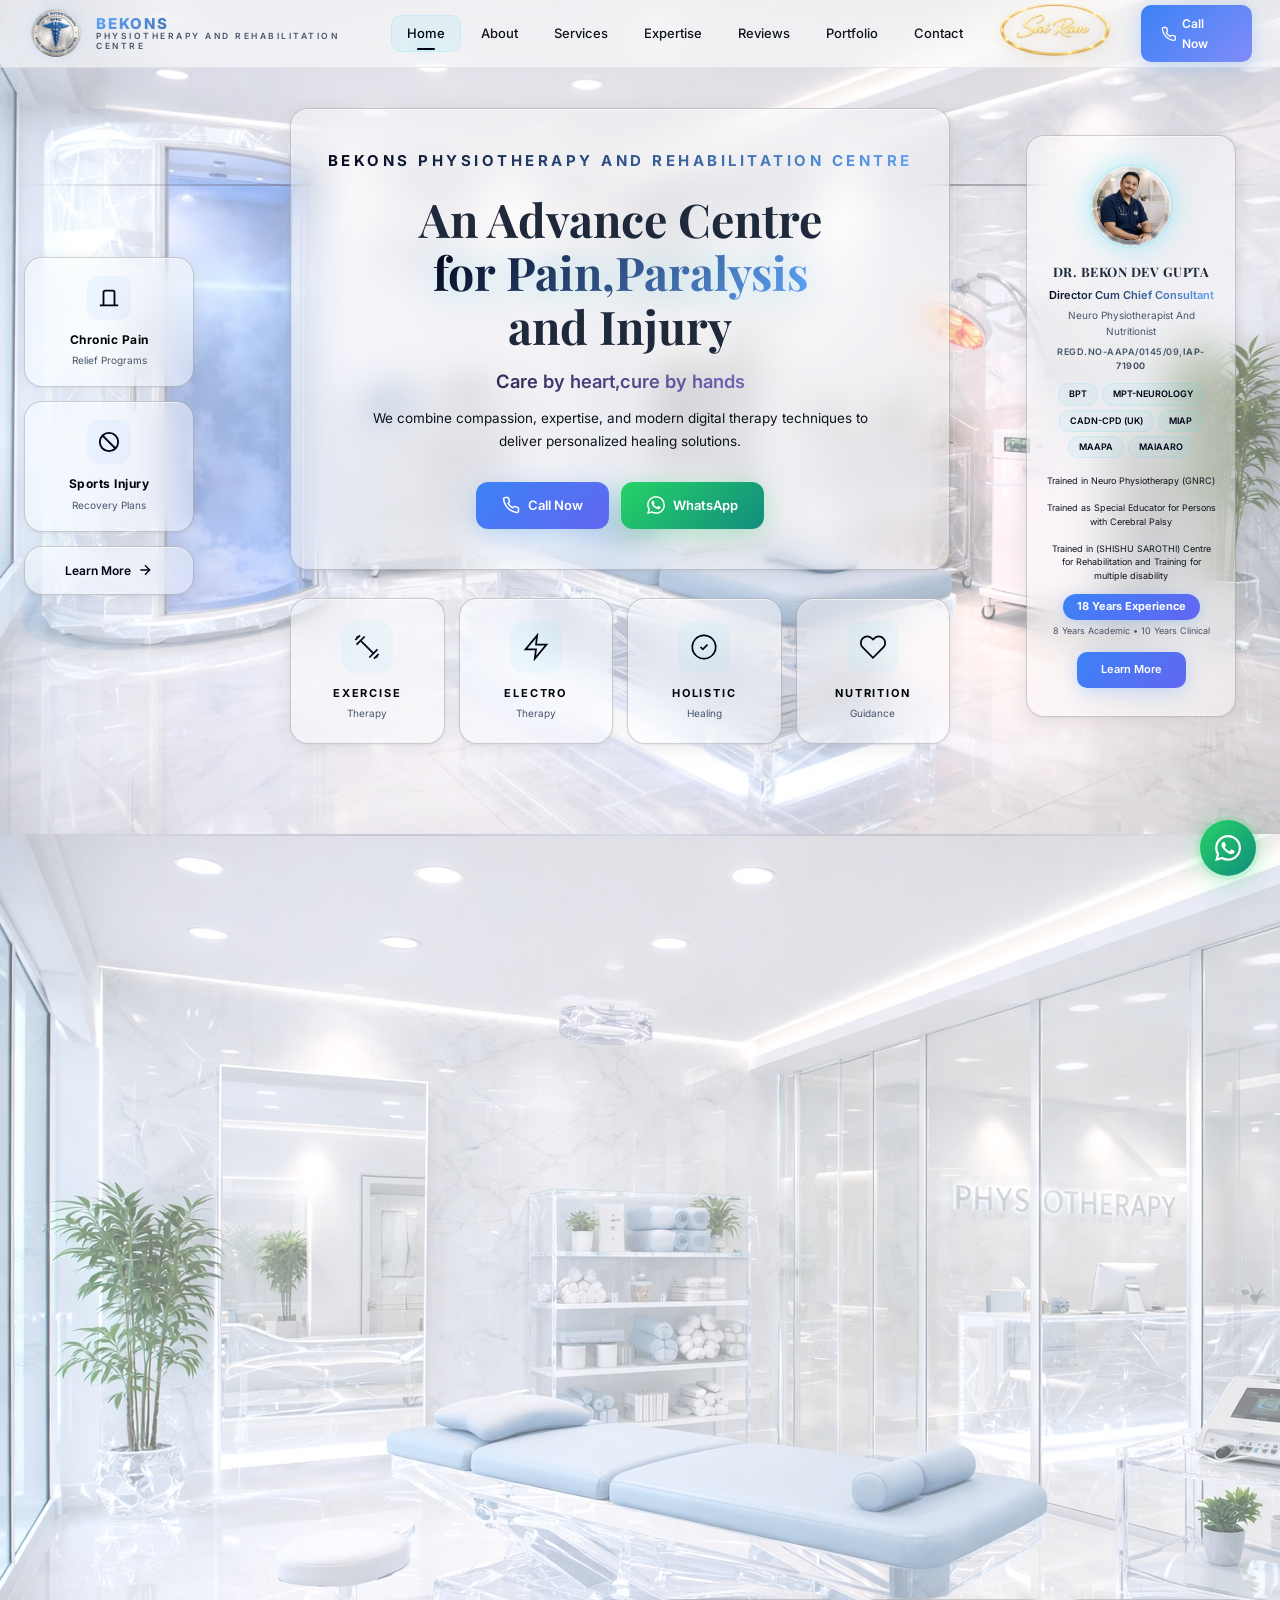
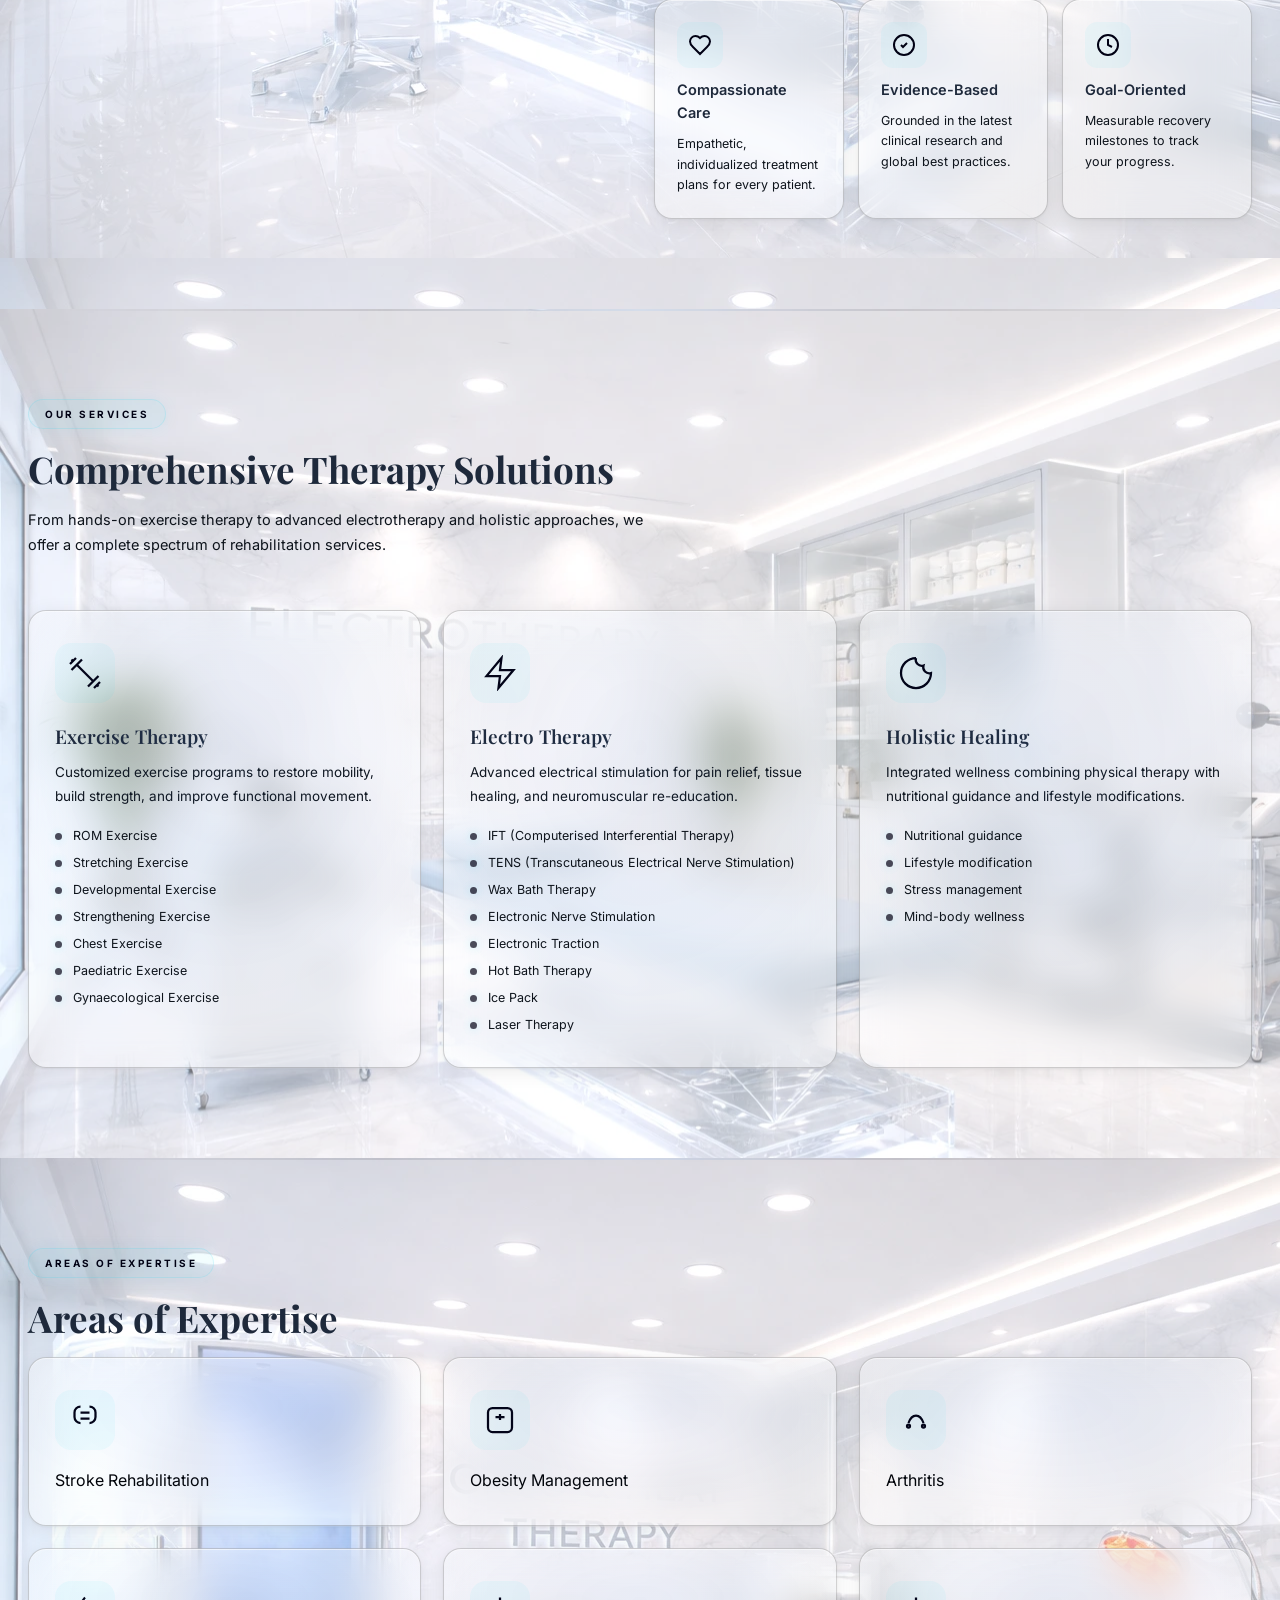
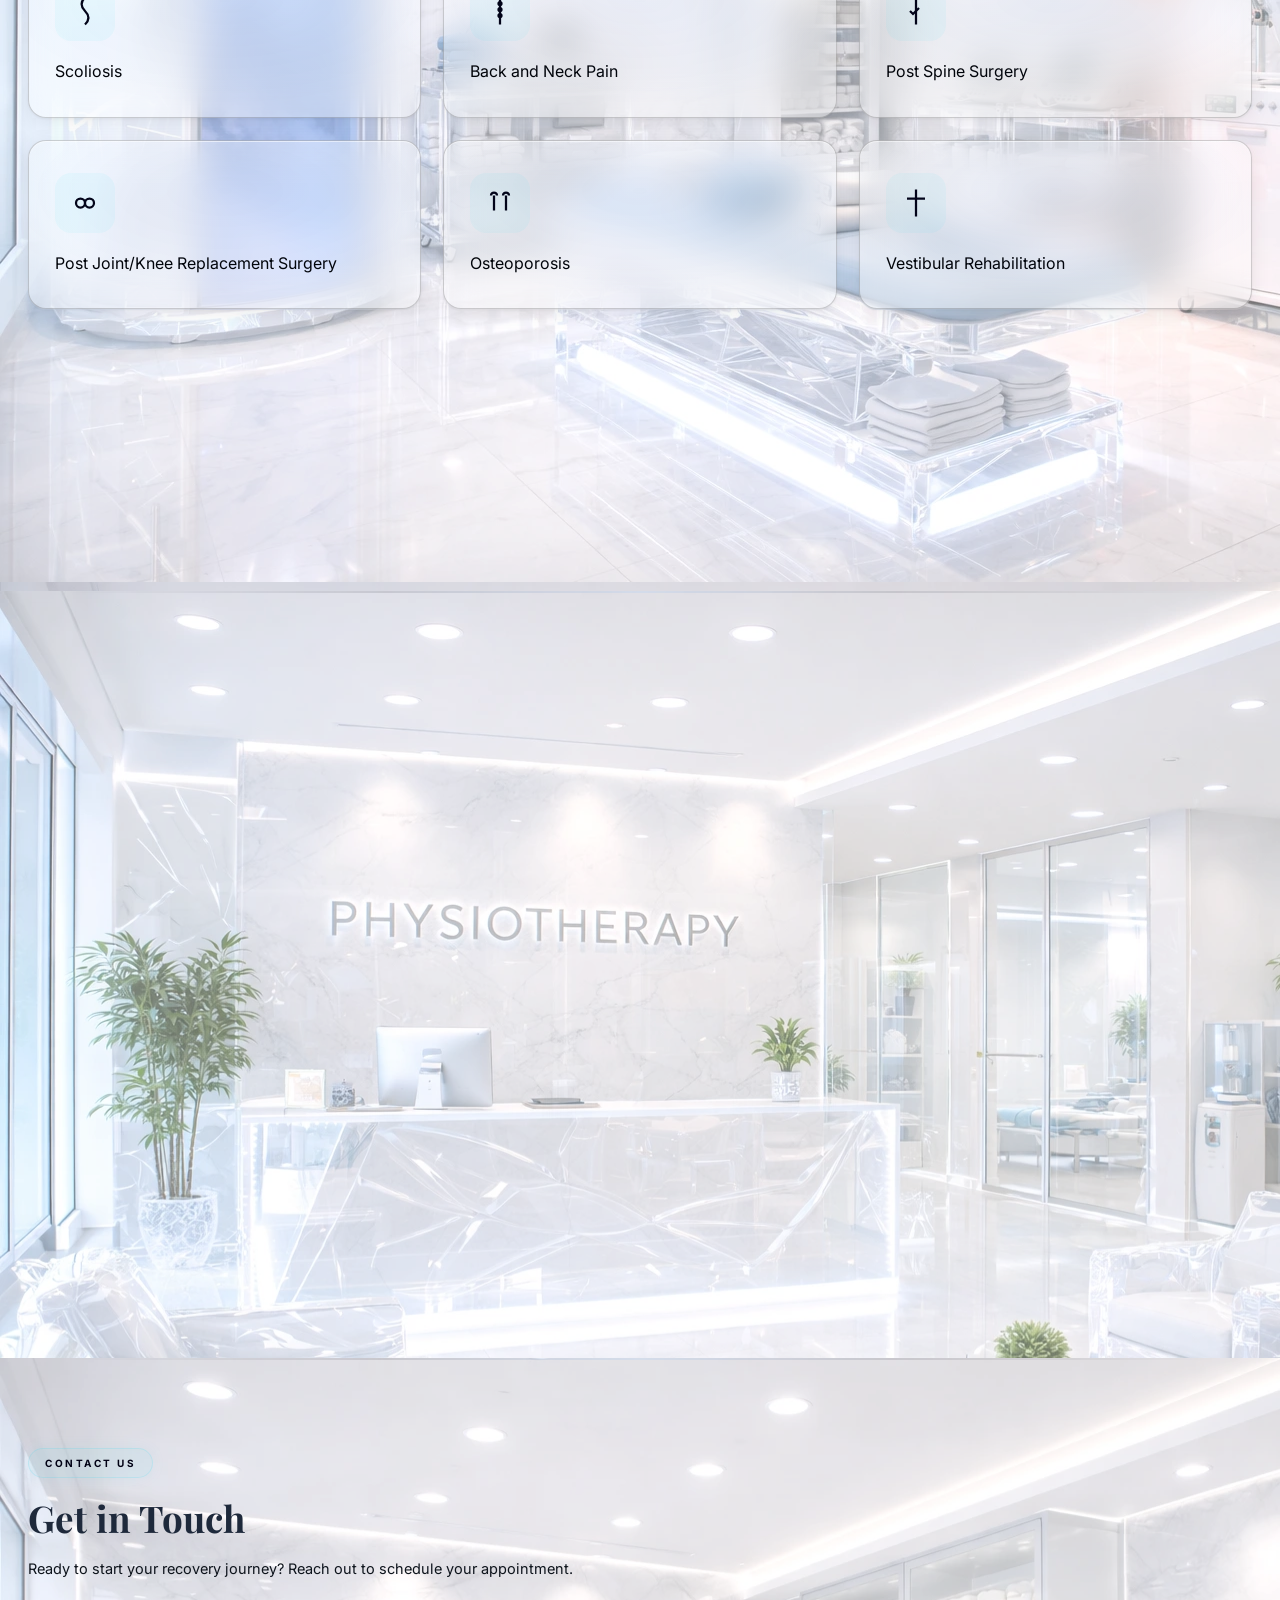
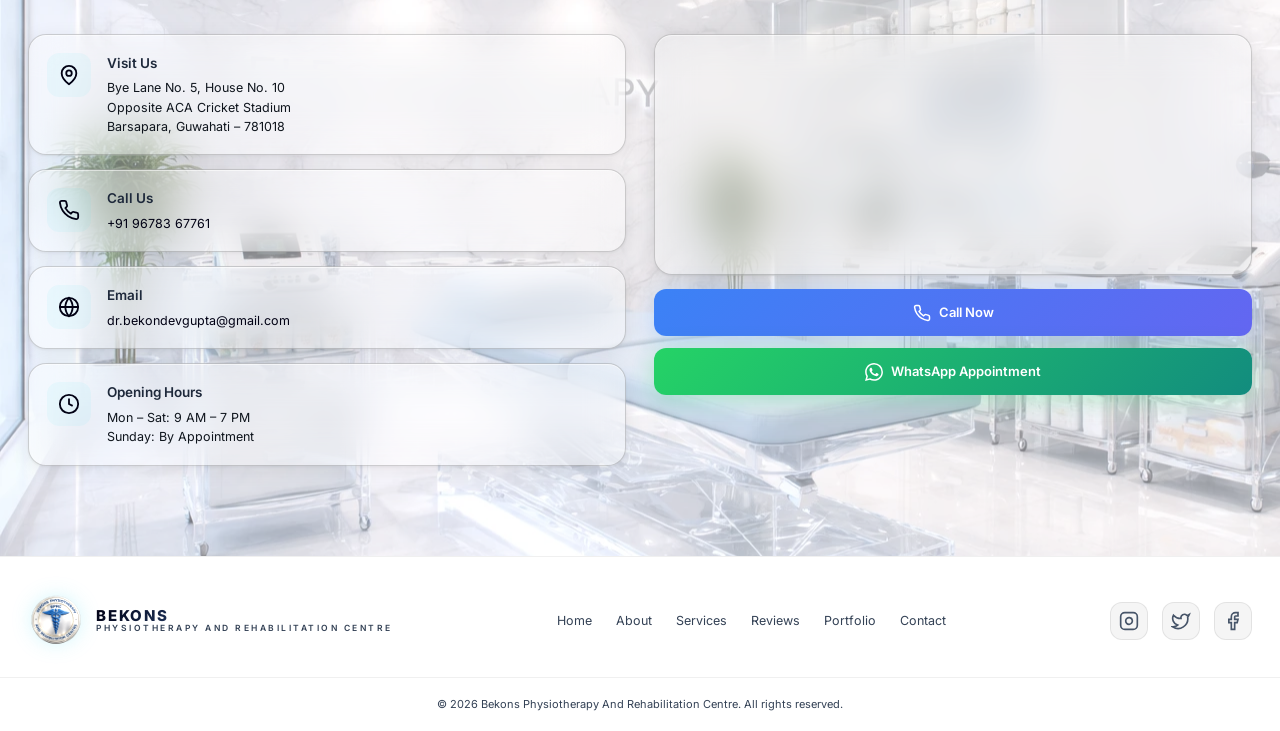
==== commit e71e679d: "minor chnges" ====
--- a/index.html
+++ b/index.html
@@ -174,7 +174,7 @@
             <span class="qual-tag">MAAPA</span>
             <span class="qual-tag">MAIAARO</span>
           </div>
-          <p class="doc-training">Trained in Neuro Physiotherapy (GNRC)<br/>Trained as Special Educator for Persons with Cerebral Palsy</p>
+          <p class="doc-training">Trained in Neuro Physiotherapy (GNRC)<br/><br/>Trained as Special Educator for Persons with Cerebral Palsy<br/><br/>Trained in (SHISHU SAROTHI) Centre for Rehabilitation and Training for multiple disability</p>
           <div class="doc-experience">
             <span class="exp-badge">18 Years Experience</span>
             <p class="exp-detail">8 Years Academic &bull; 10 Years Clinical</p>
@@ -228,6 +228,7 @@
               <div class="detail-tags">
                 <span>Neuro Physiotherapy (GNRC)</span>
                 <span>Special Educator for Persons with Cerebral Palsy</span>
+                <span>(SHISHU SAROTHI) Centre for Rehabilitation and Training for multiple disability</span>
               </div>
             </div>
             <div class="detail-group">
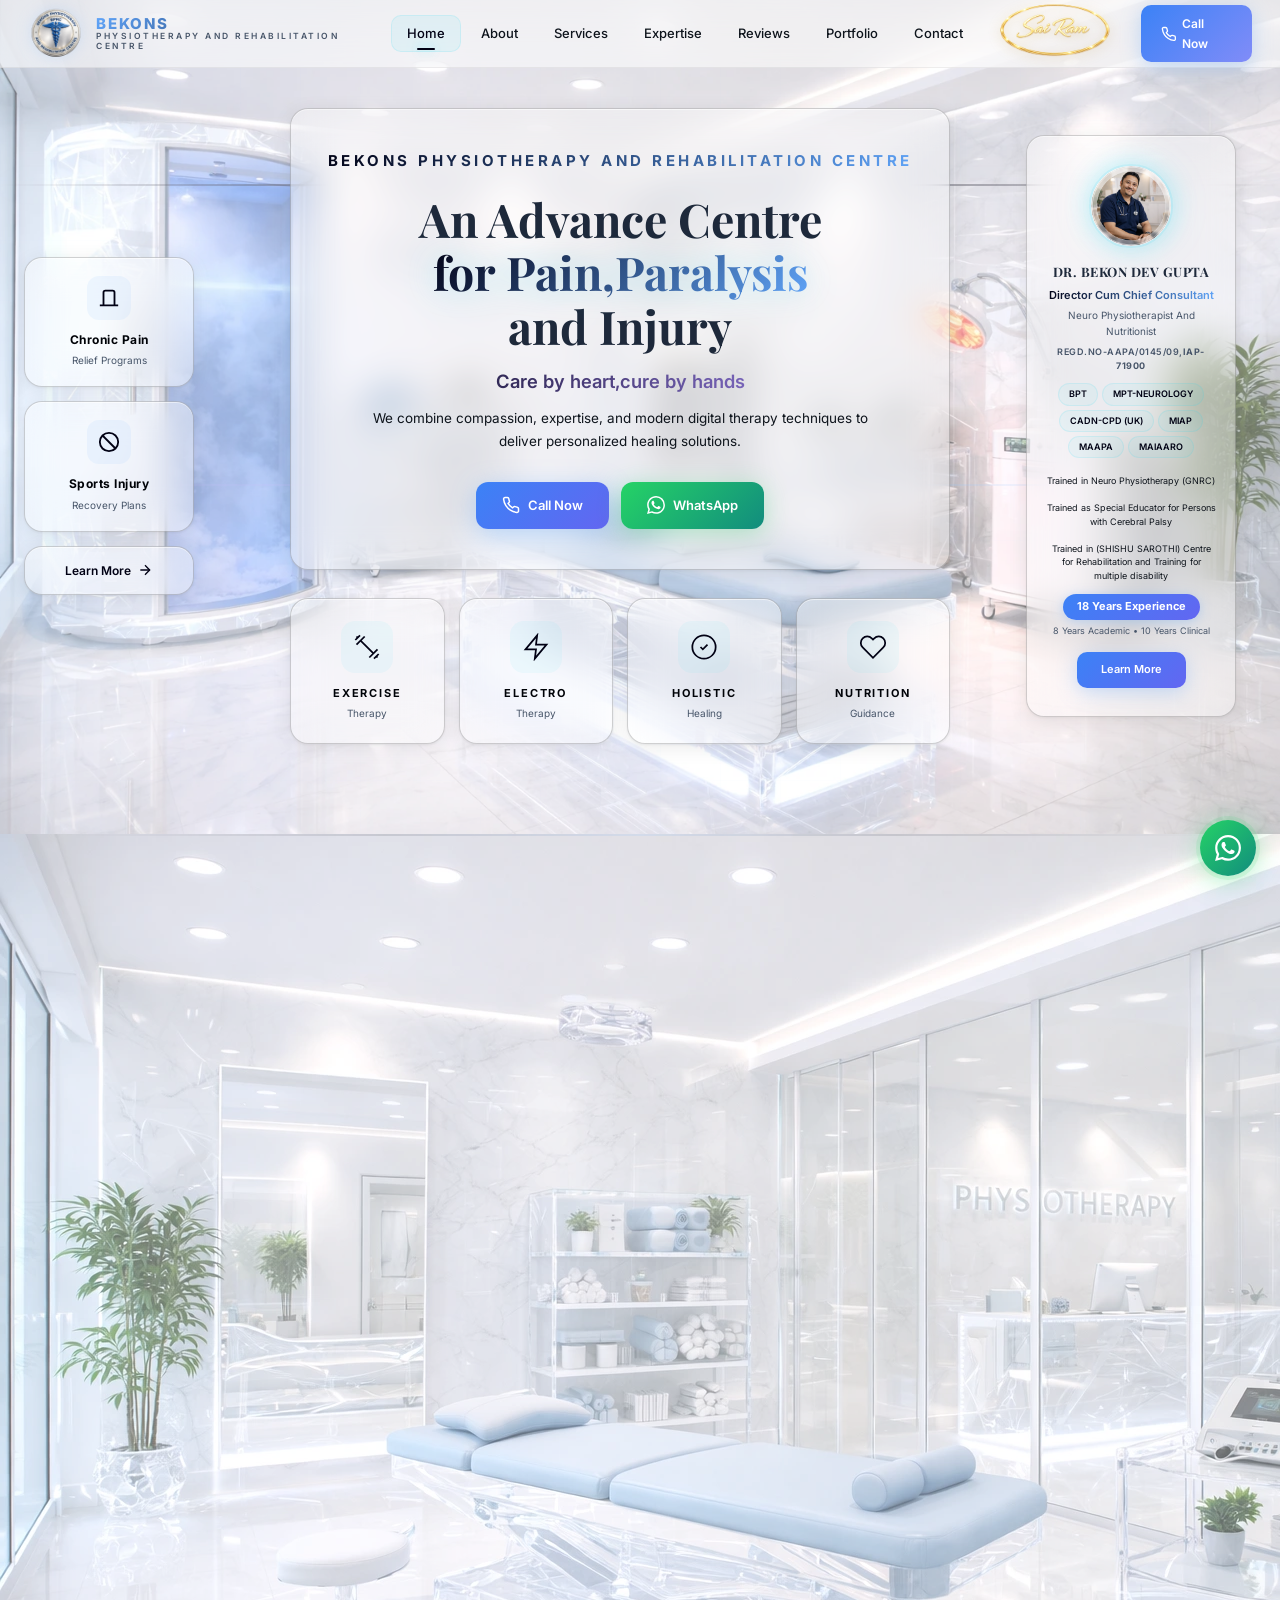
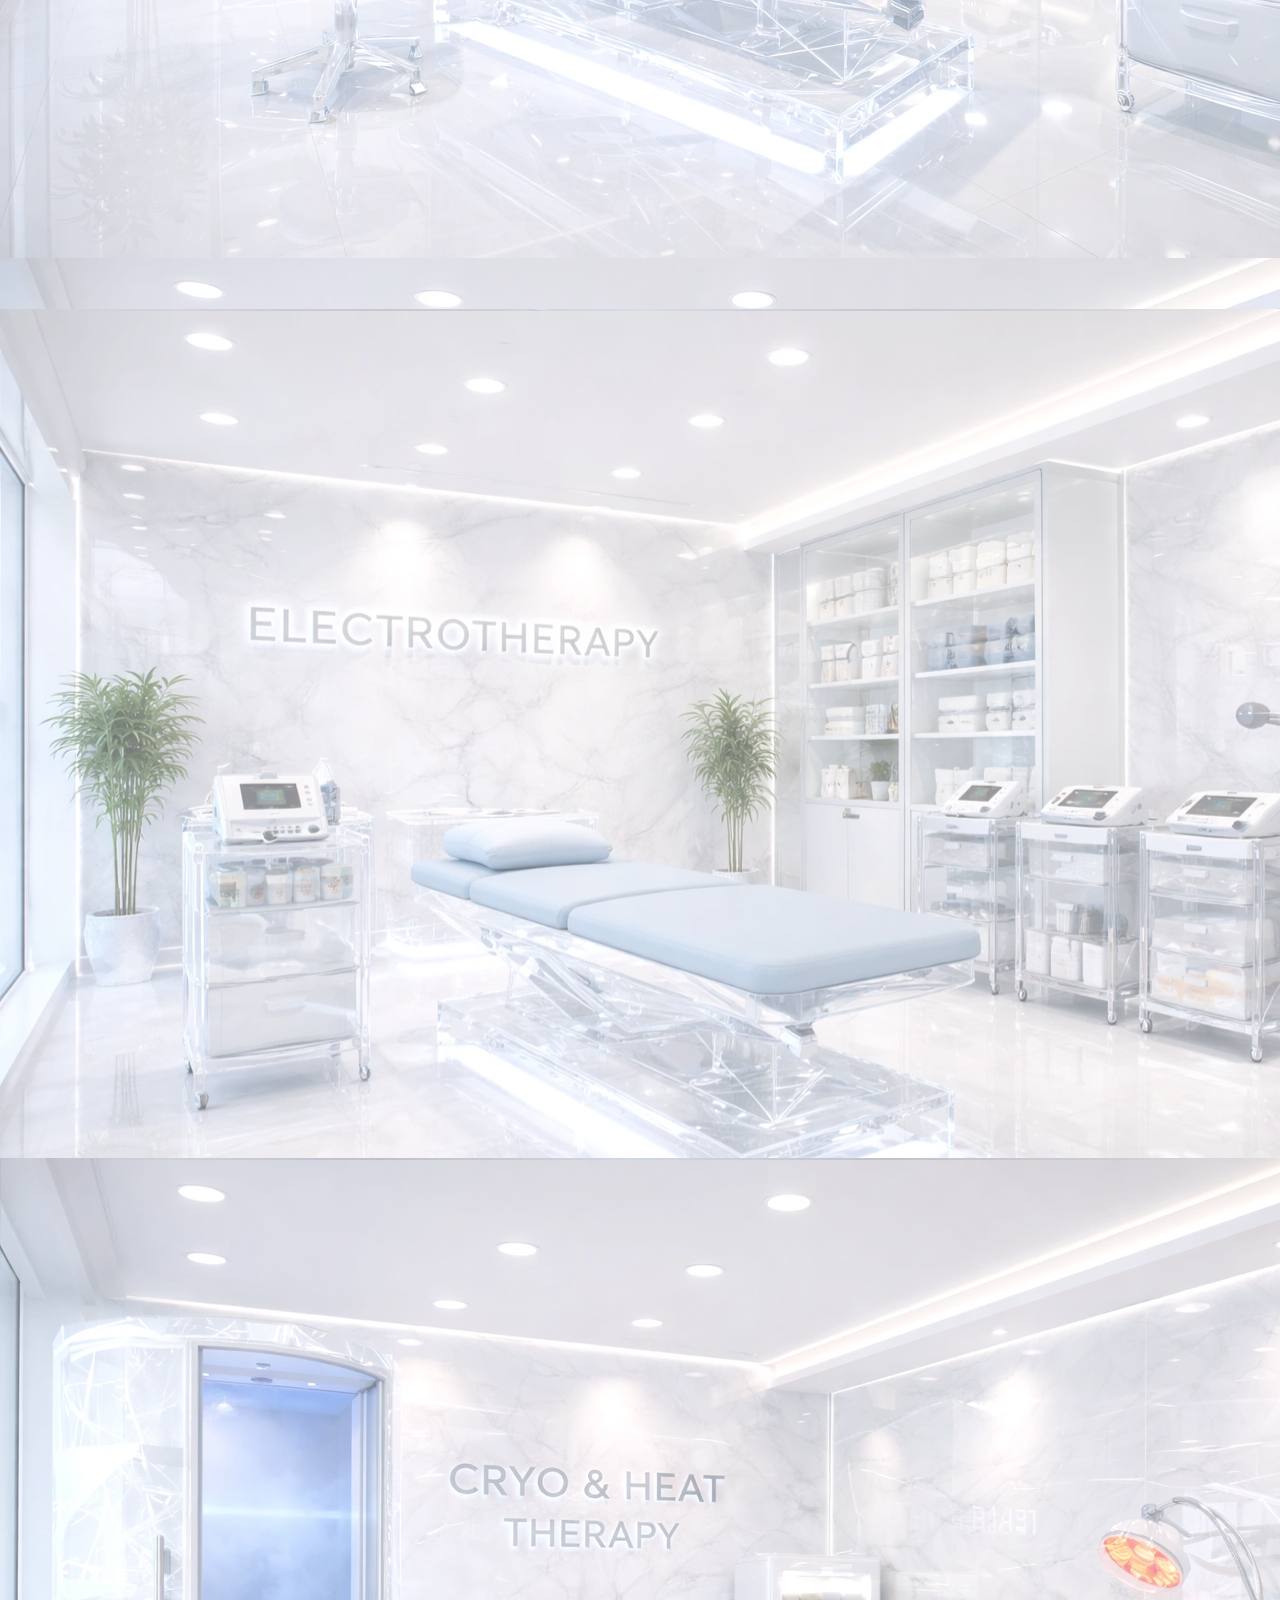
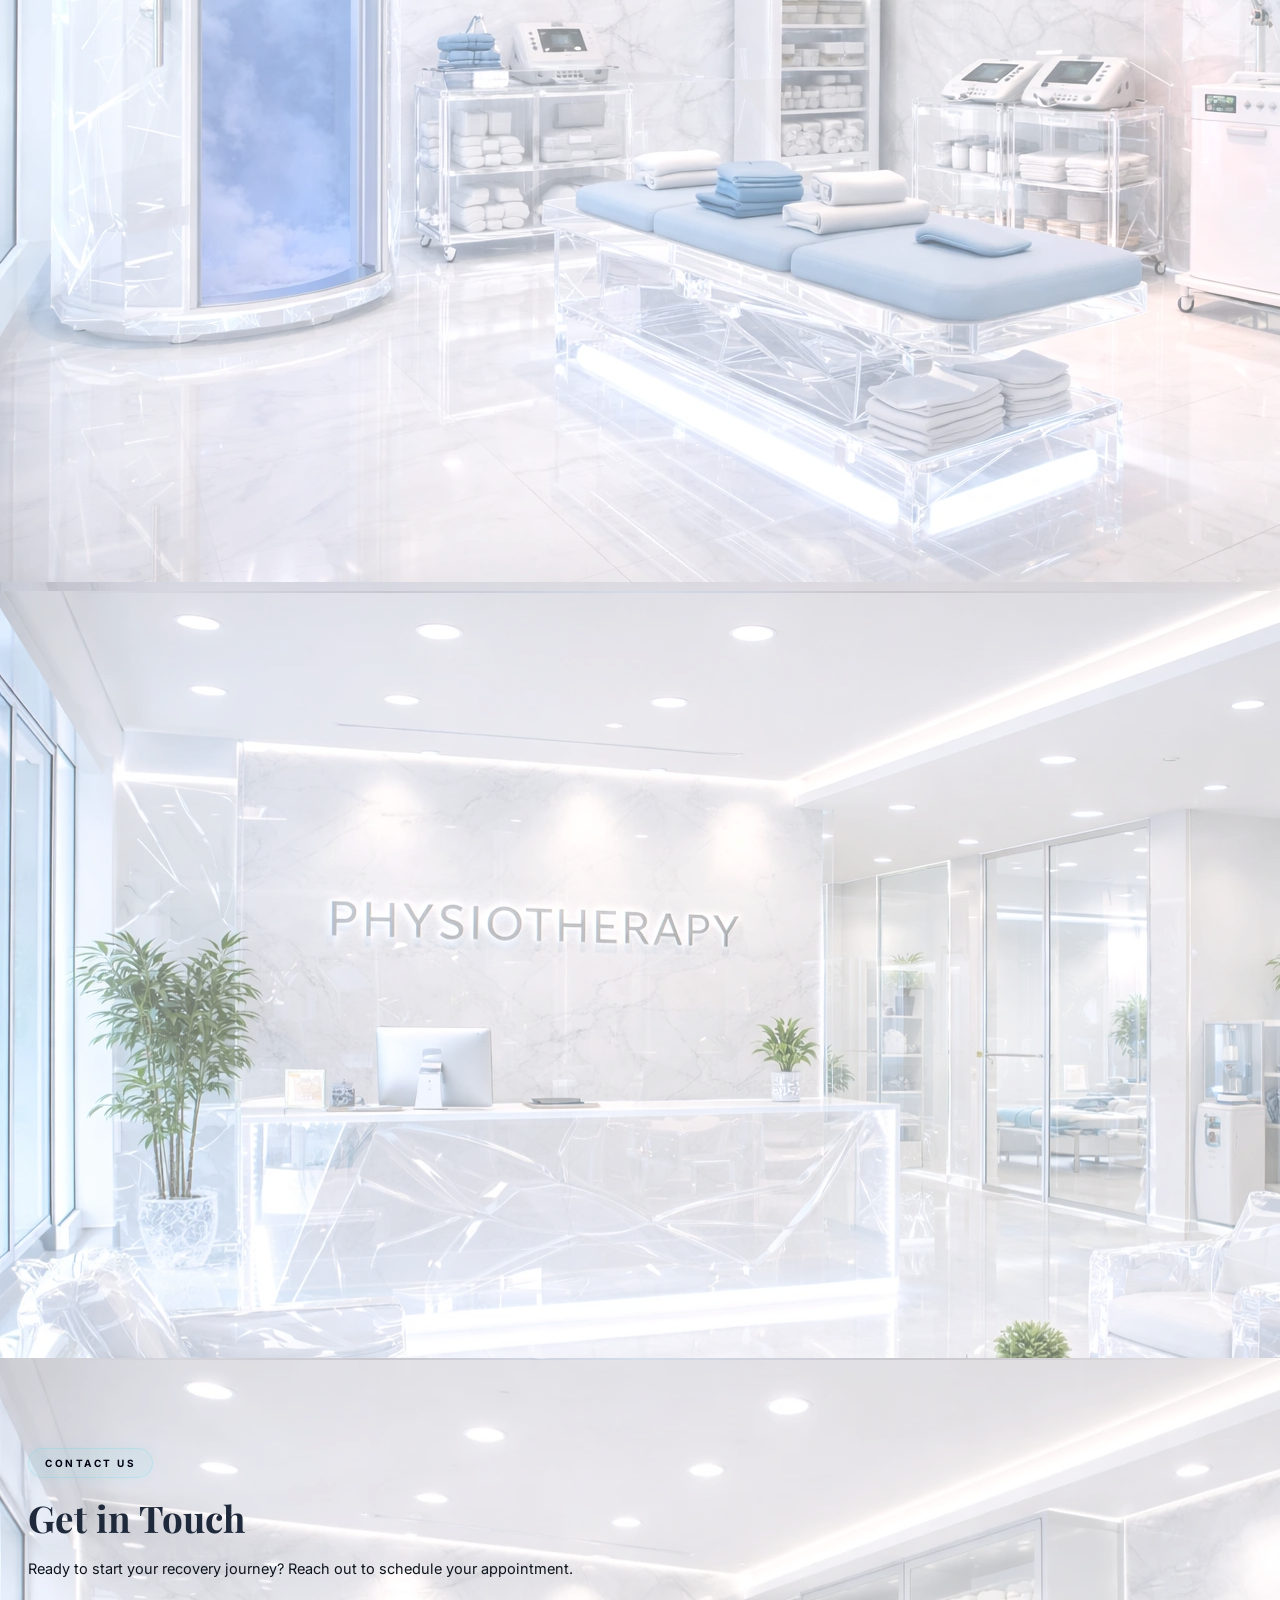
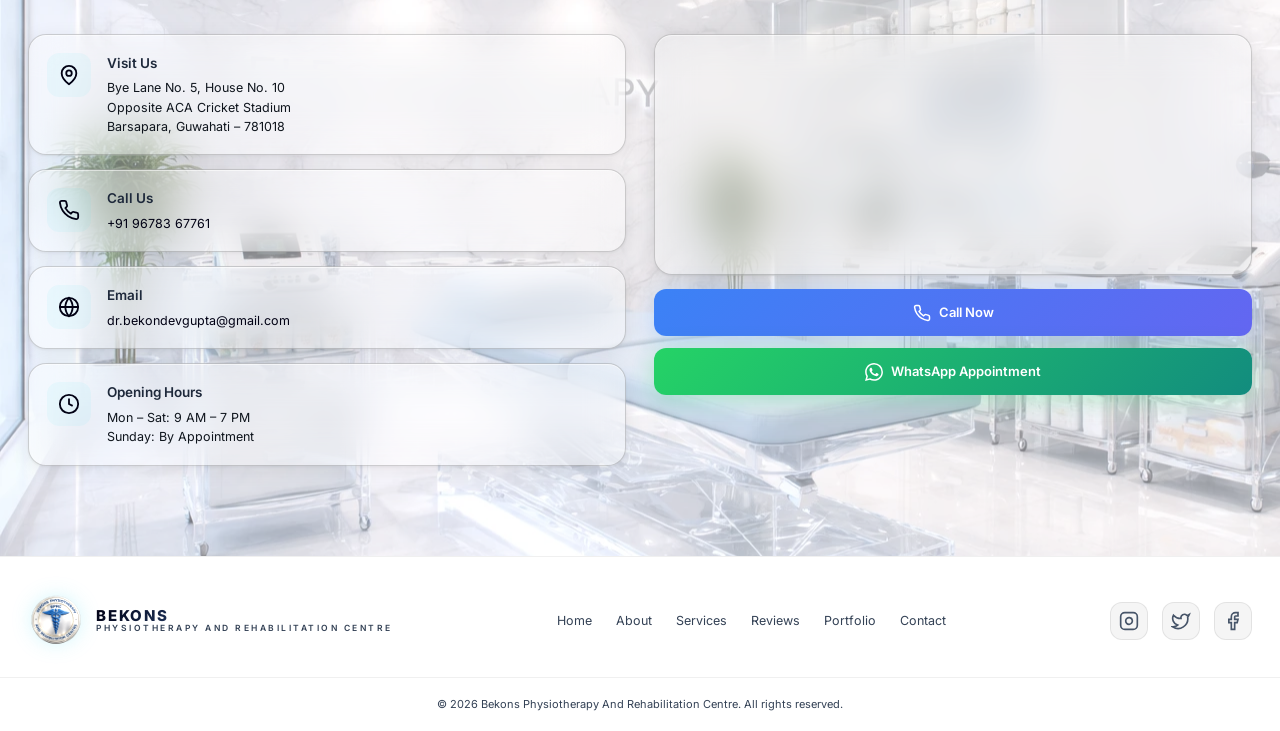
==== commit f844795f: "small change" ====
--- a/index.html
+++ b/index.html
@@ -220,8 +220,8 @@
               </div>
             </div>
             <div class="detail-group">
-              <h4>Registration</h4>
-              <p>AAPA/0145/09,<b><br>IAP-71900</b></p>
+              <h4>Regd no</h4>
+              <p><b>IAP-71900</b>,<br>AAPA/0145/09</p>
             </div>
             <div class="detail-group">
               <h4>Specialized Training</h4>
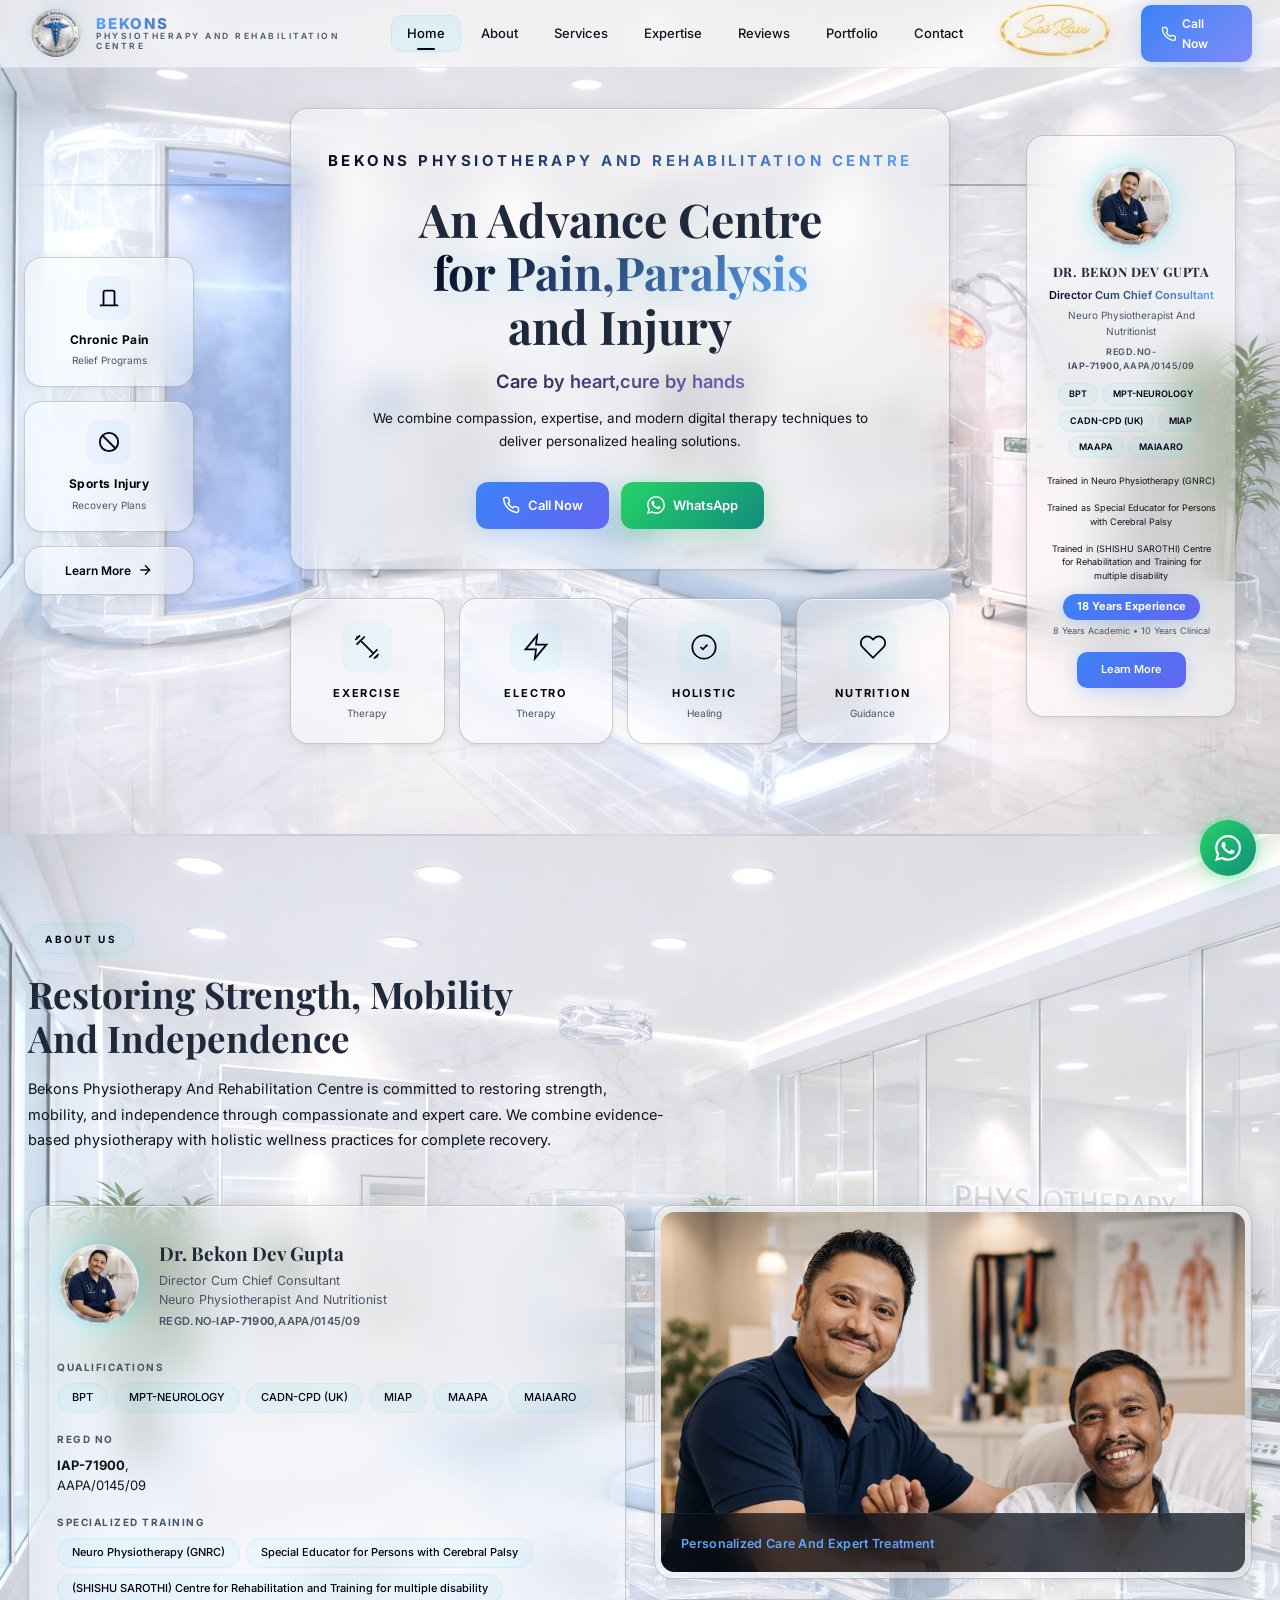
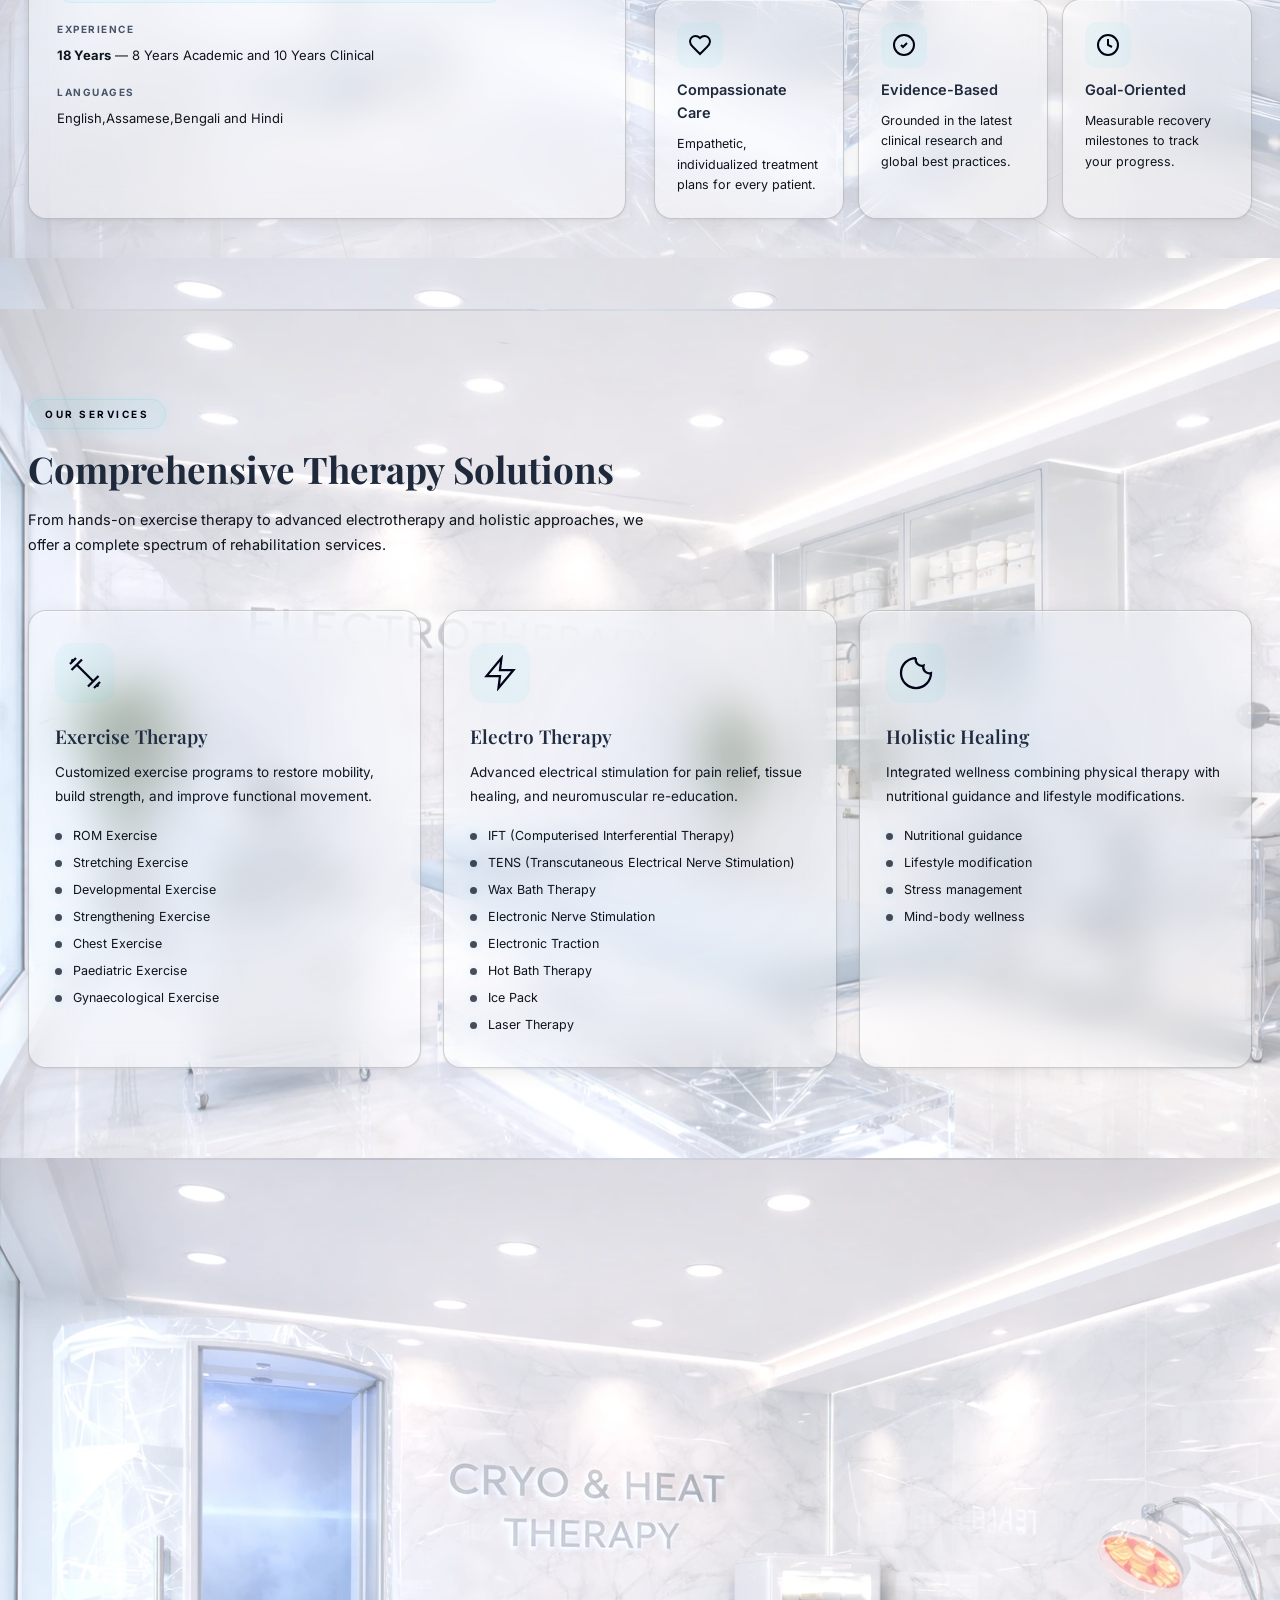
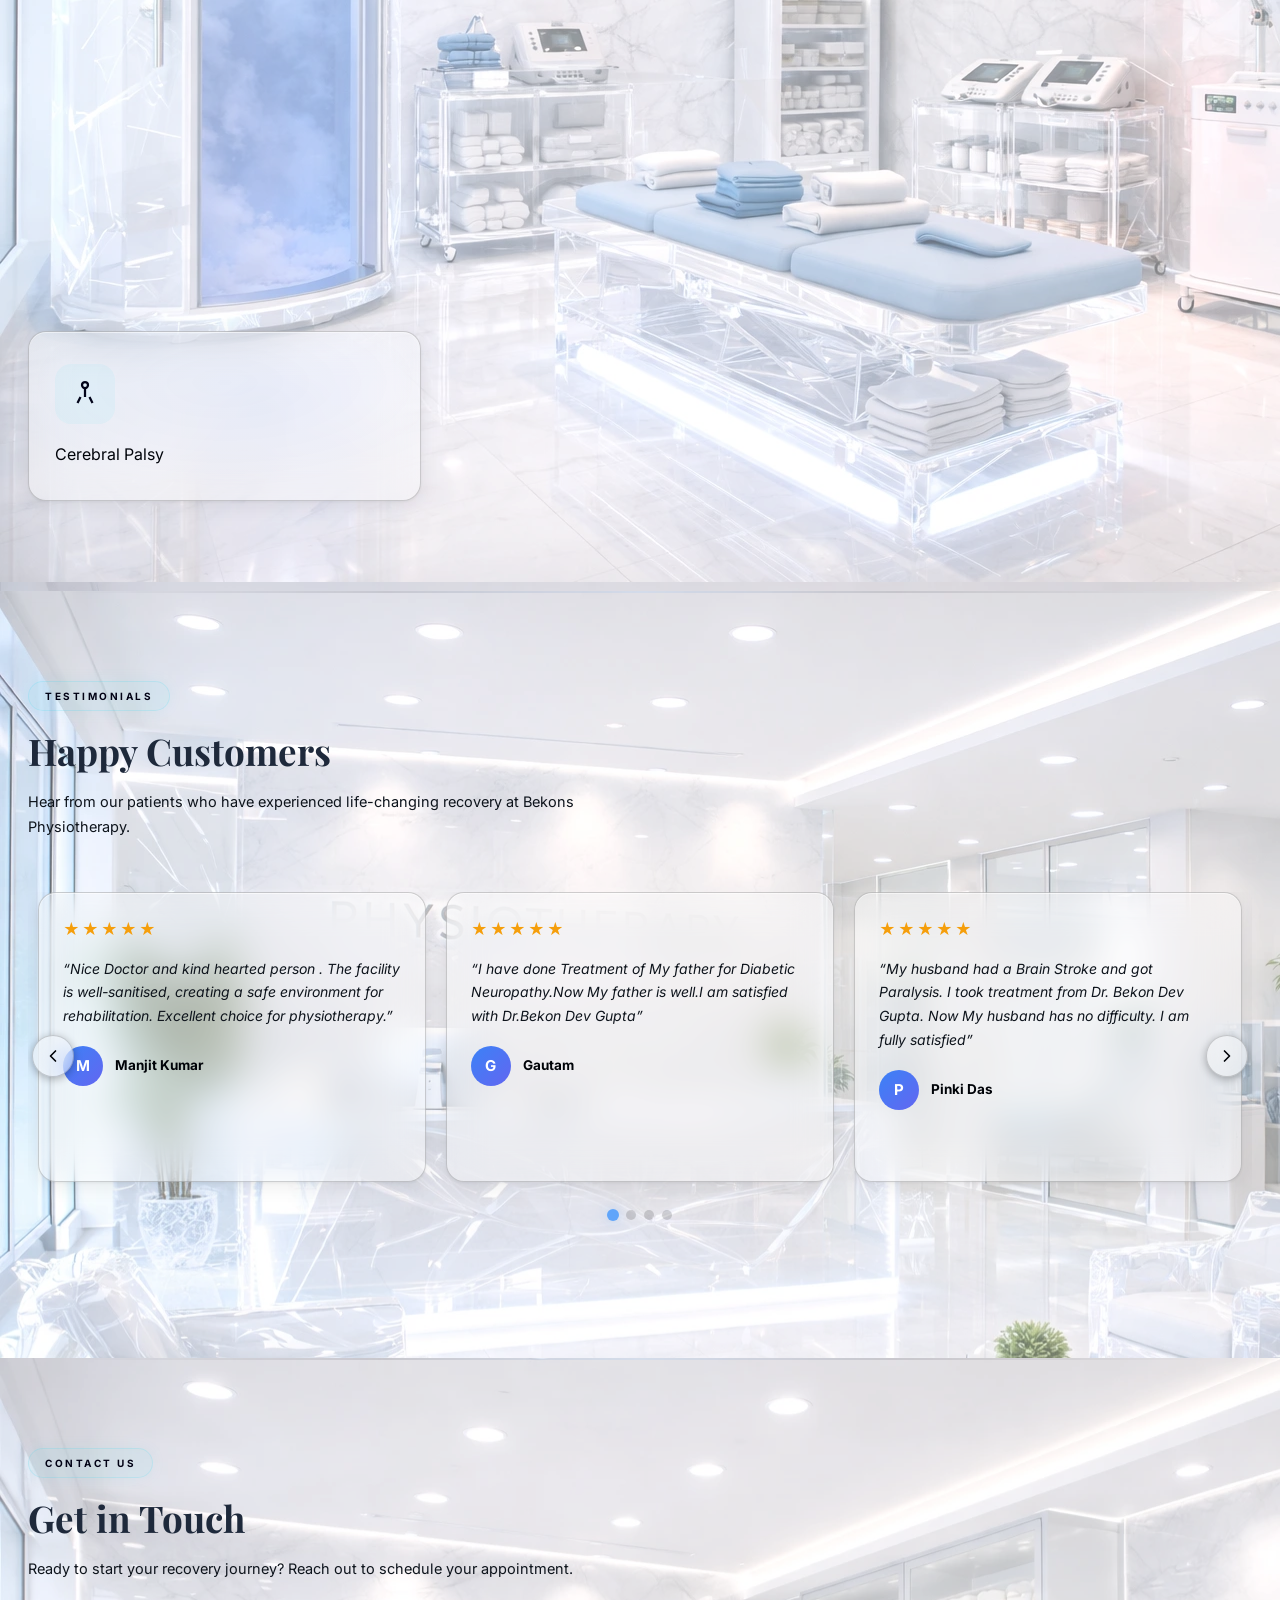
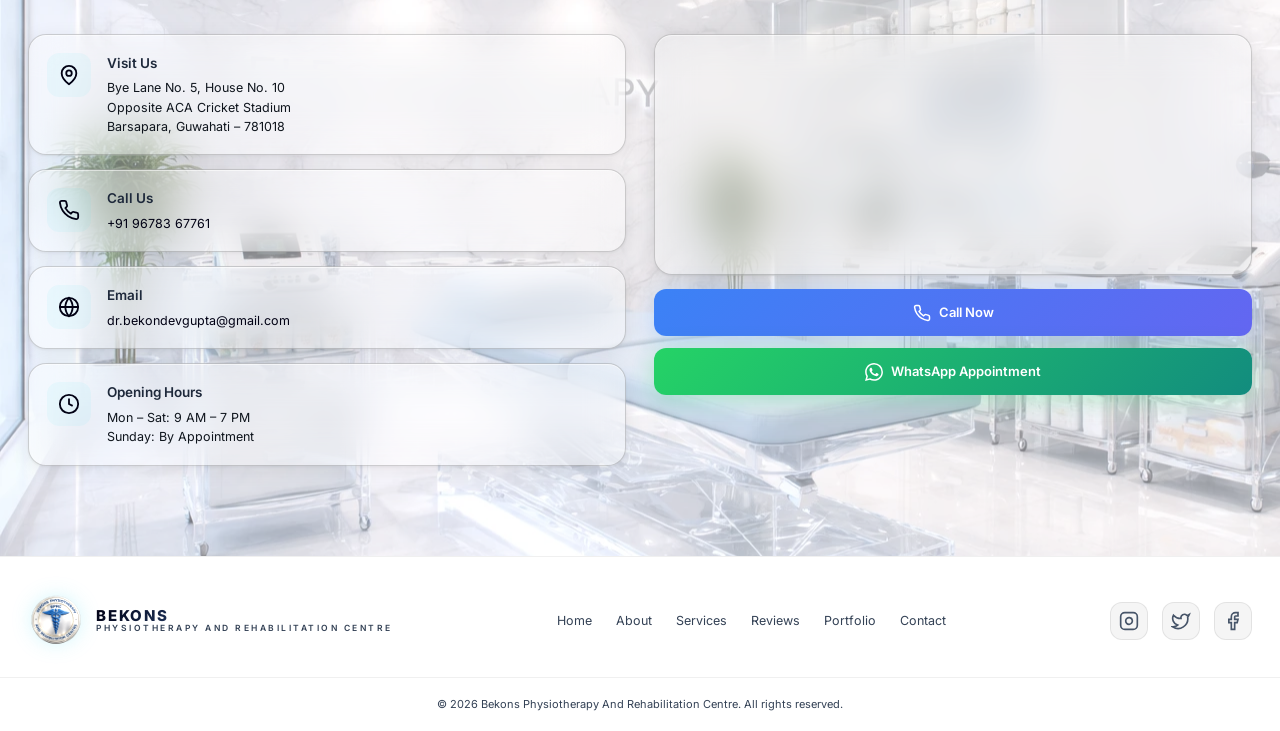
==== commit 52566b5e: "minor chnge" ====
--- a/index.html
+++ b/index.html
@@ -165,7 +165,7 @@
           <h3 class="doc-name">DR. BEKON DEV GUPTA</h3>
           <p class="doc-role">Director Cum Chief Consultant</p>
           <p class="doc-title">Neuro Physiotherapist And Nutritionist</p>
-          <p class="doc-reg">REGD.NO-AAPA/0145/09,<b>IAP-71900</b></p>
+          <p class="doc-reg">REGD.NO-<br/><b>IAP-71900</b>,AAPA/0145/09</p>
           <div class="doc-quals">
             <span class="qual-tag">BPT</span>
             <span class="qual-tag">MPT-NEUROLOGY</span>
@@ -209,7 +209,7 @@
             <div>
               <h3>Dr. Bekon Dev Gupta</h3>
               <p class="doc-subtitle">Director Cum Chief Consultant<br/>Neuro Physiotherapist And Nutritionist</p>
-              <p class="doc-reg-about">REGD.NO-AAPA/0145/09,<b>IAP-71900</b></p>
+              <p class="doc-reg-about">REGD.NO-<b>IAP-71900</b>,AAPA/0145/09</p>
             </div>
           </div>
           <div class="doc-details">
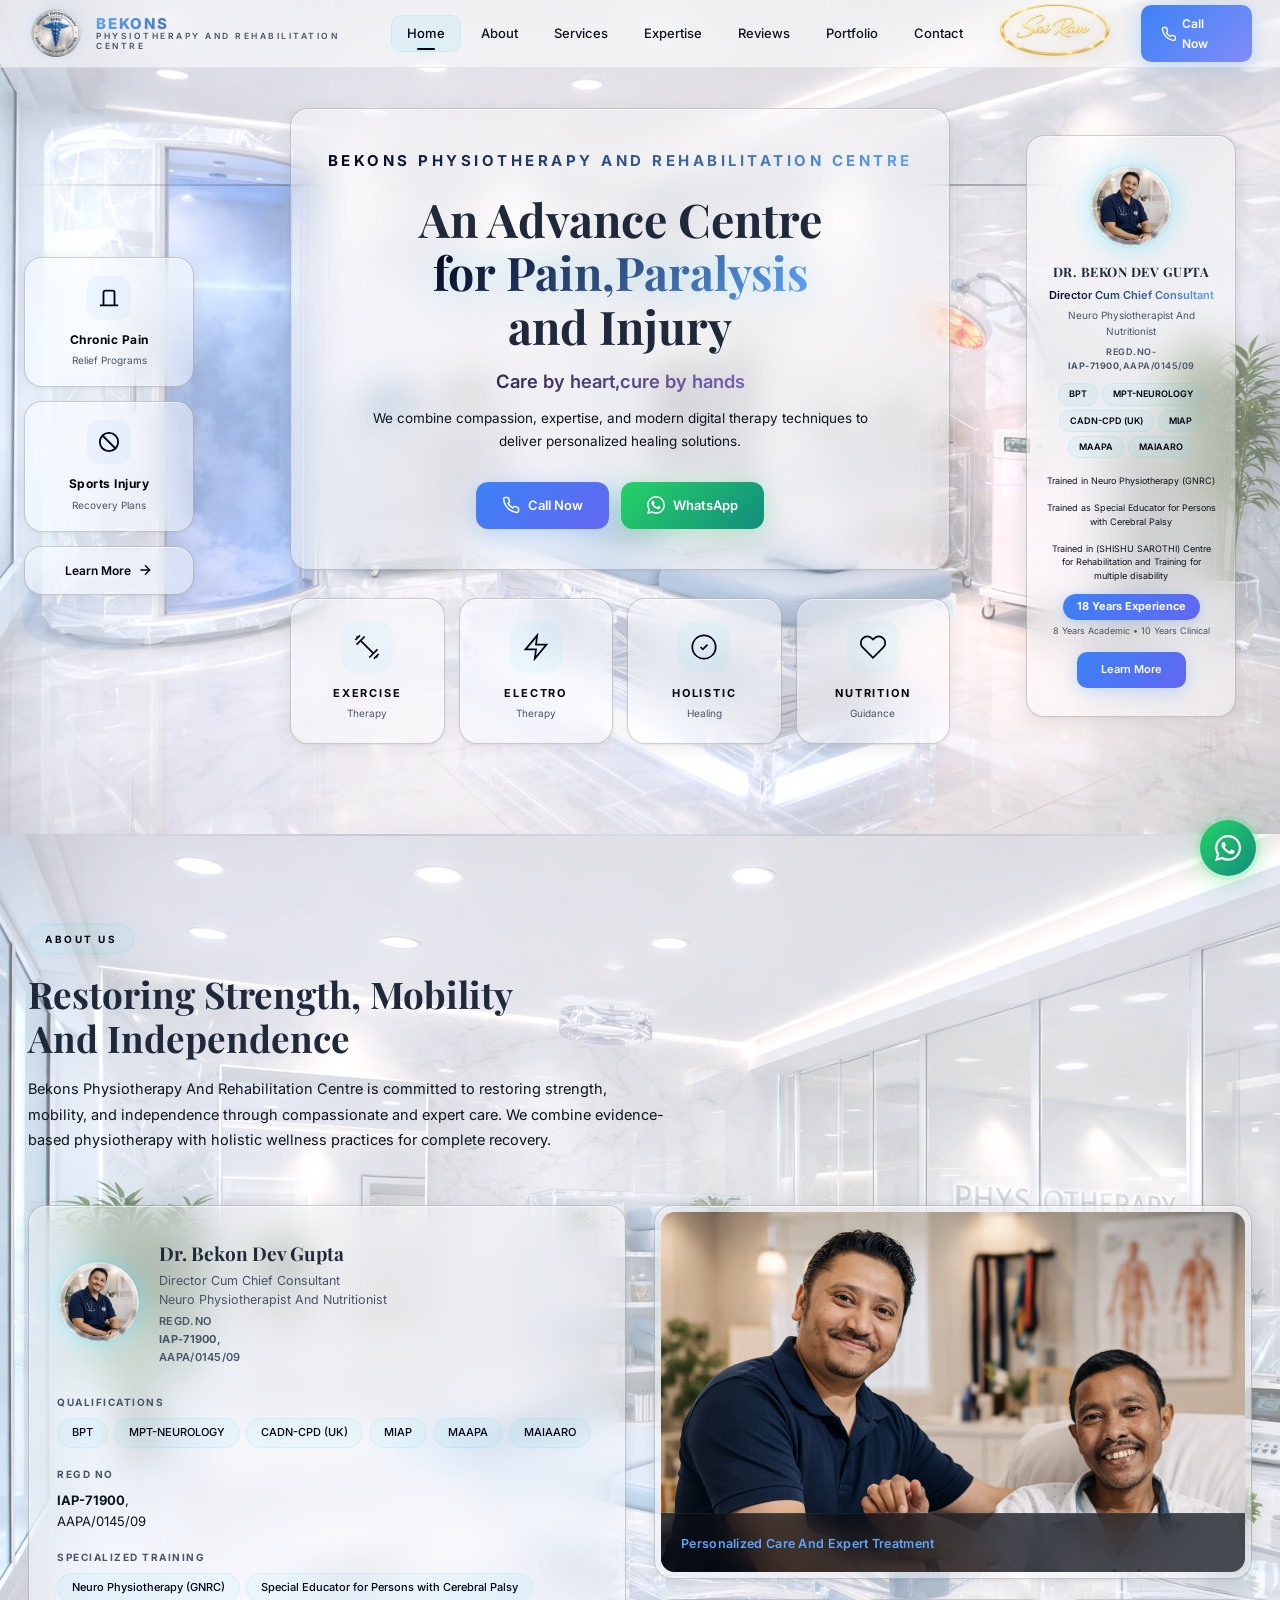
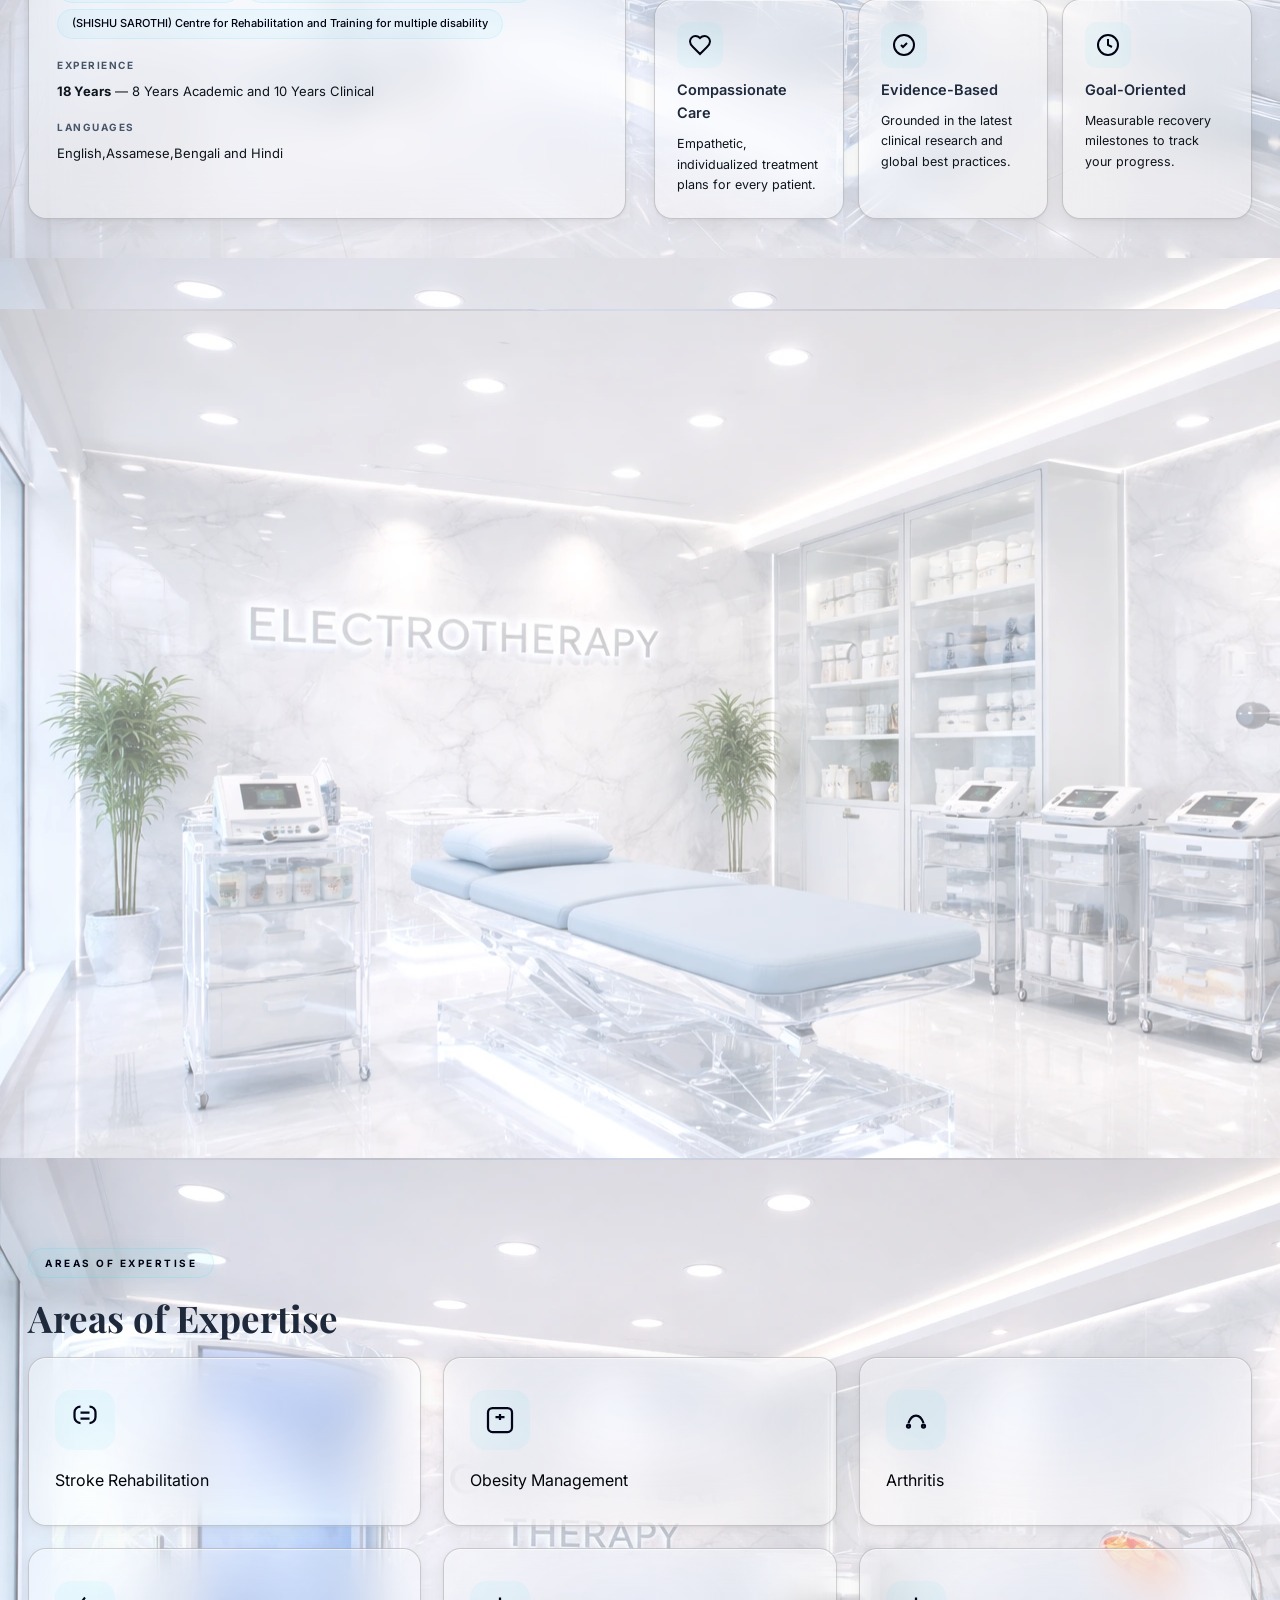
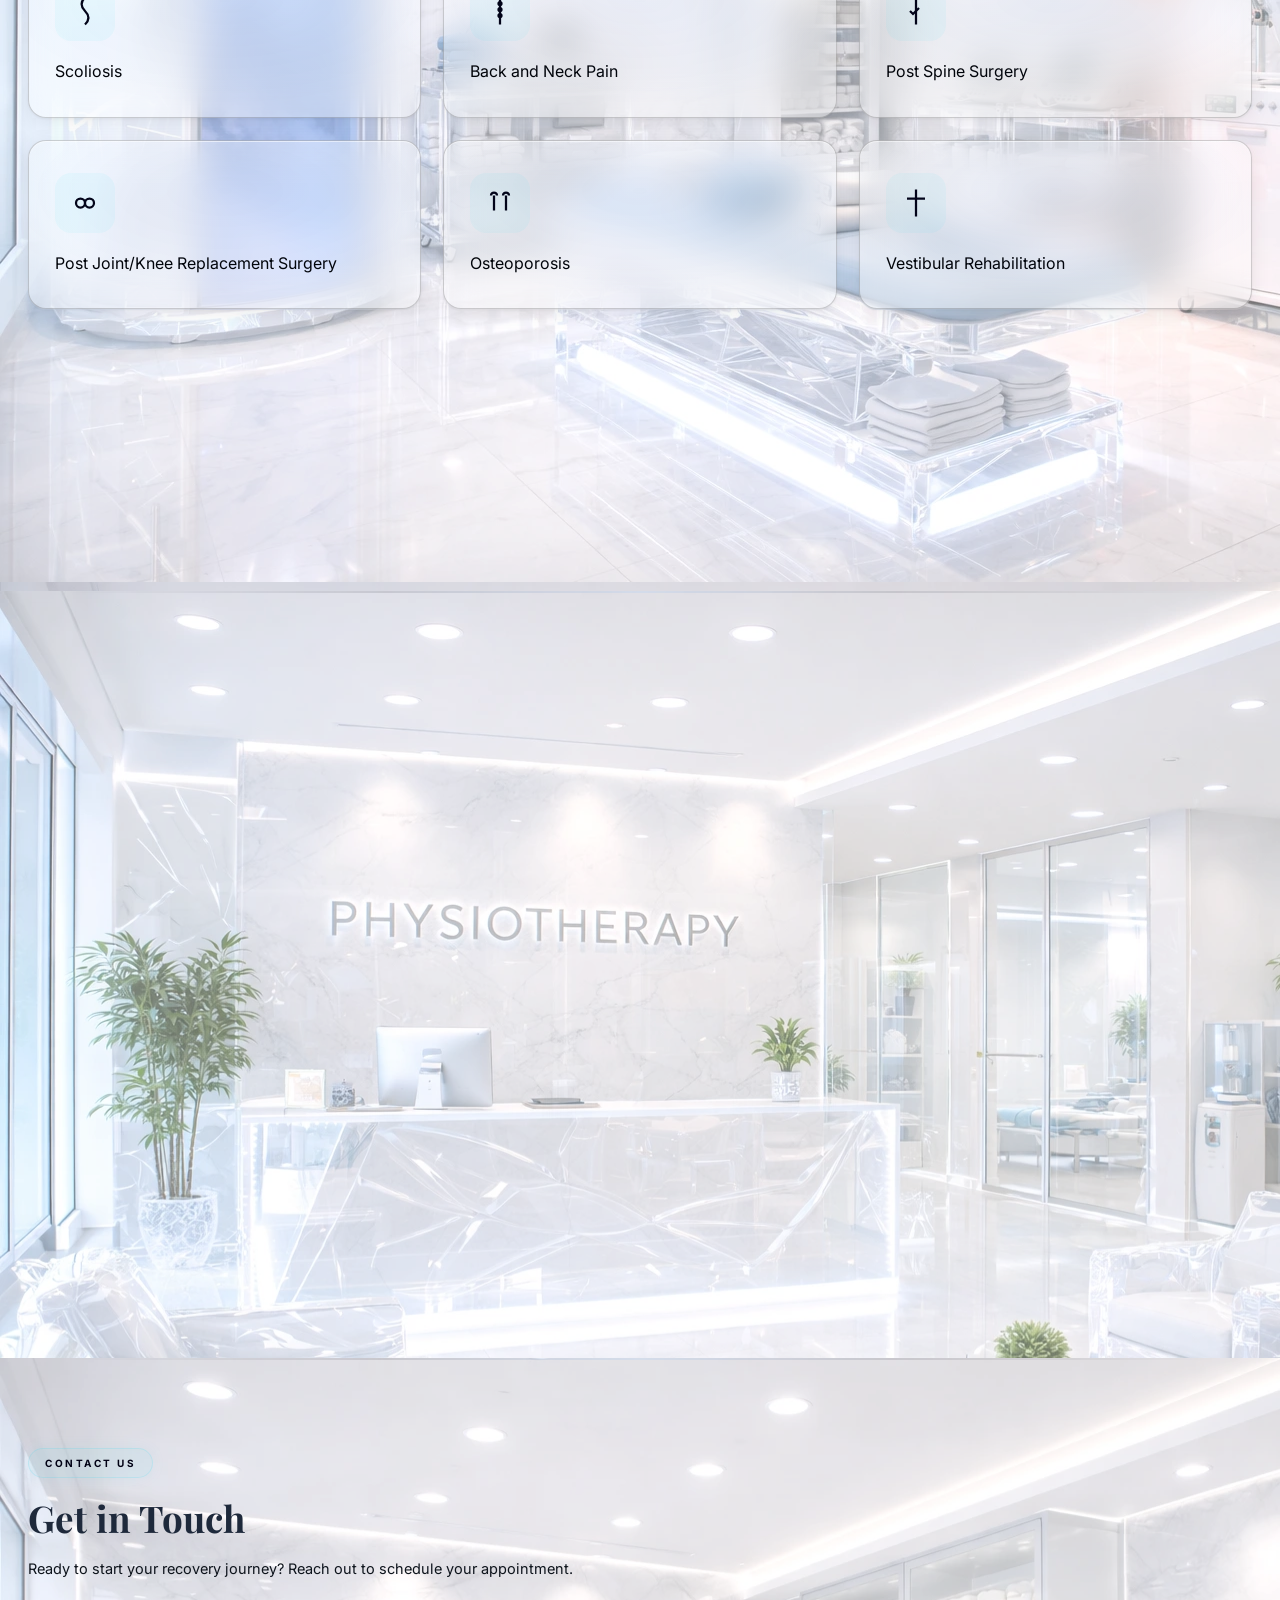
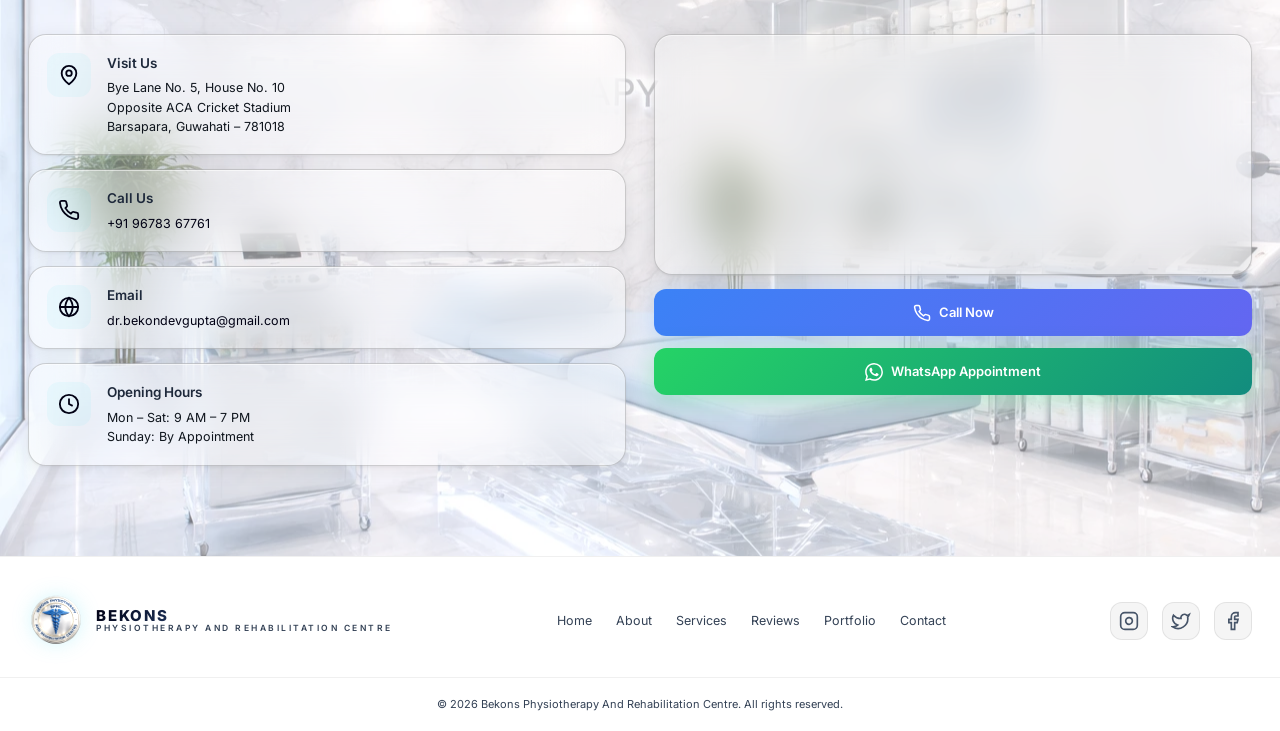
==== commit 2a792c67: "minor chnge" ====
--- a/index.html
+++ b/index.html
@@ -209,7 +209,7 @@
             <div>
               <h3>Dr. Bekon Dev Gupta</h3>
               <p class="doc-subtitle">Director Cum Chief Consultant<br/>Neuro Physiotherapist And Nutritionist</p>
-              <p class="doc-reg-about">REGD.NO-<b>IAP-71900</b>,AAPA/0145/09</p>
+              <p class="doc-reg-about">REGD.NO<br/><b>IAP-71900</b>,<br/>AAPA/0145/09</p>
             </div>
           </div>
           <div class="doc-details">
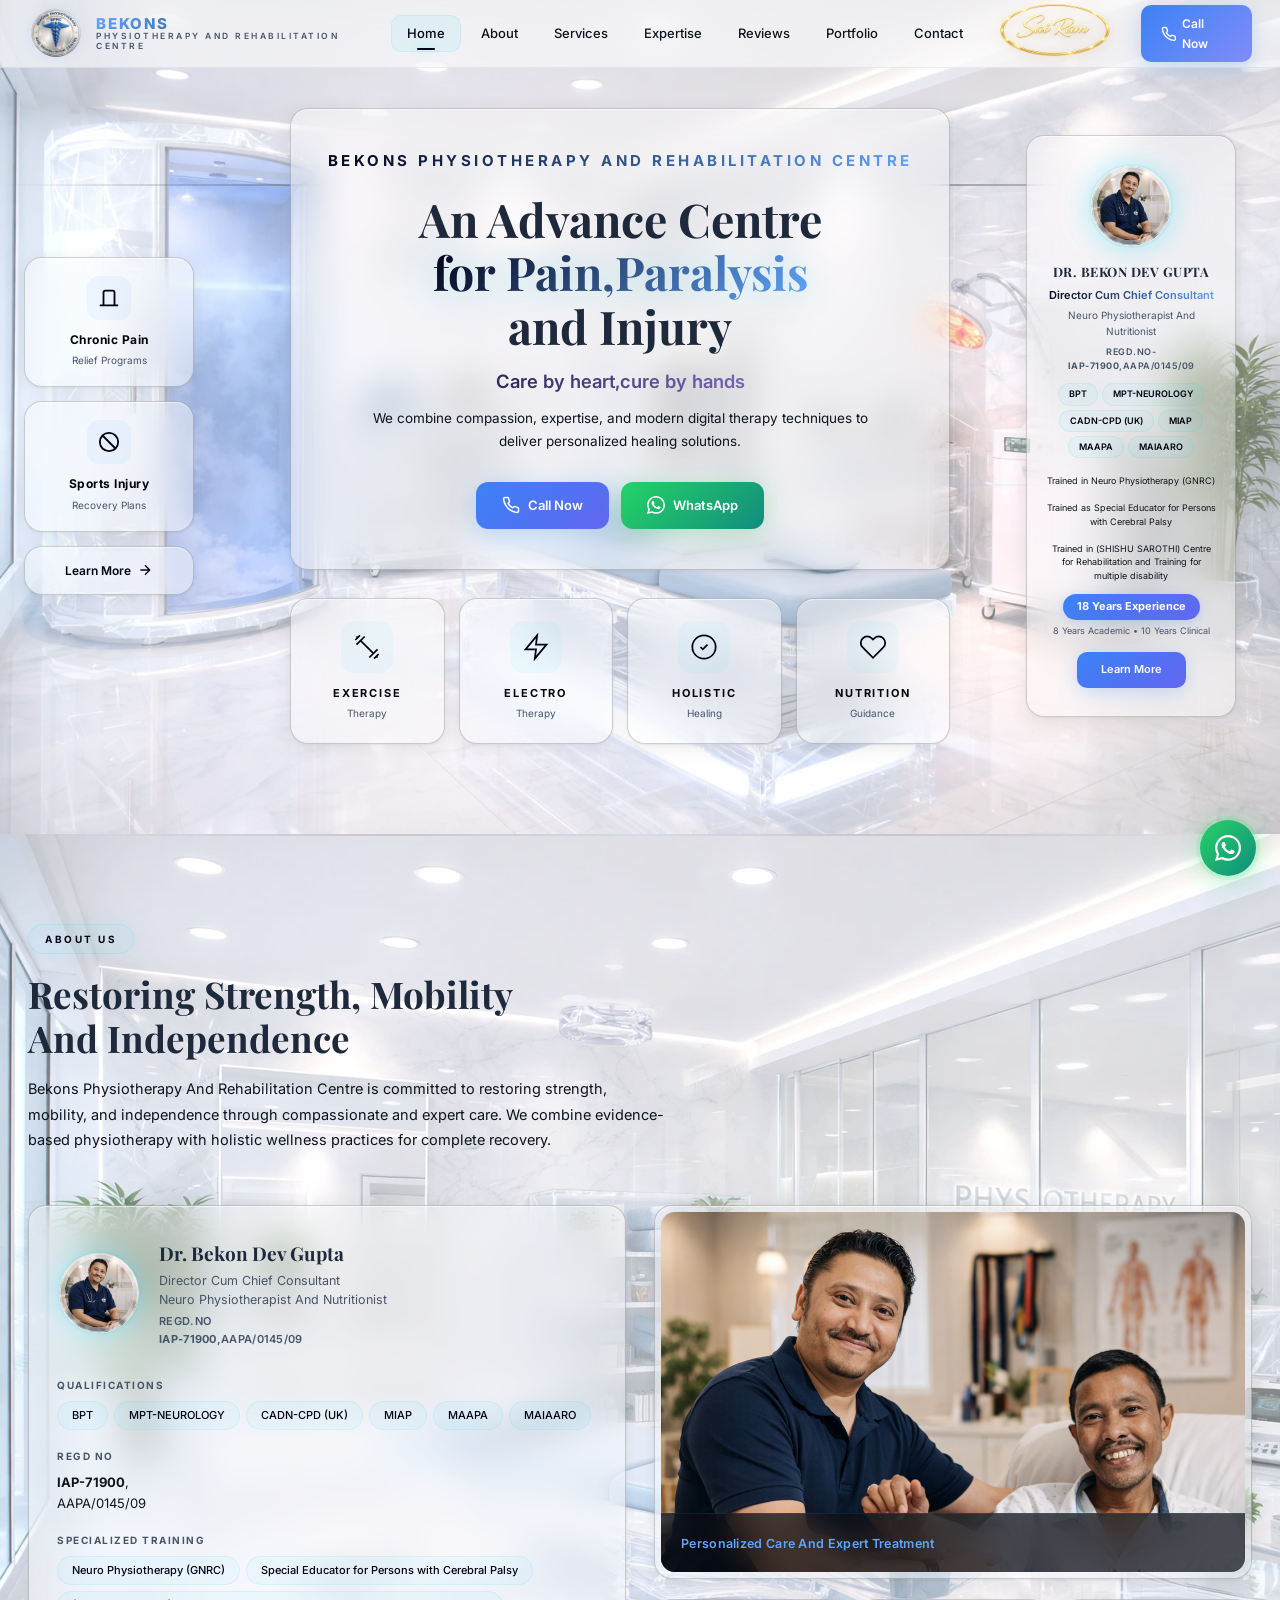
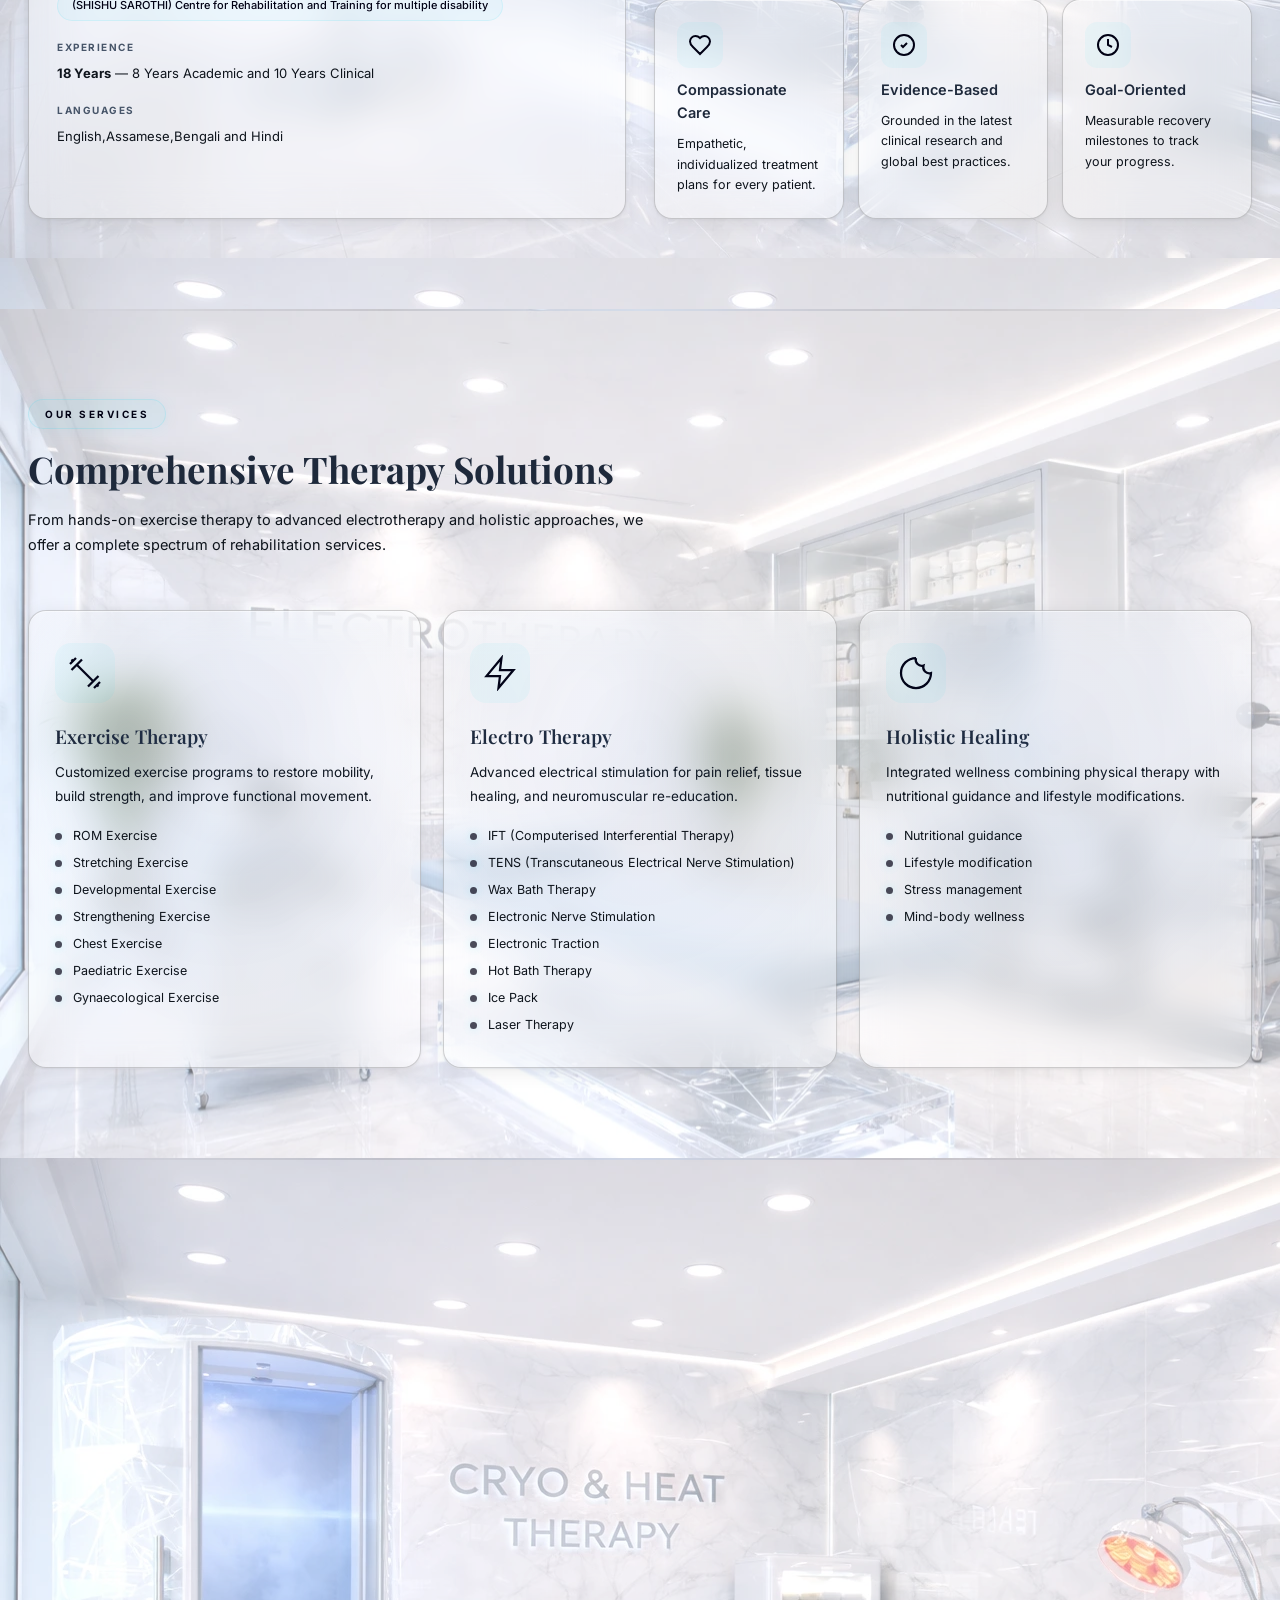
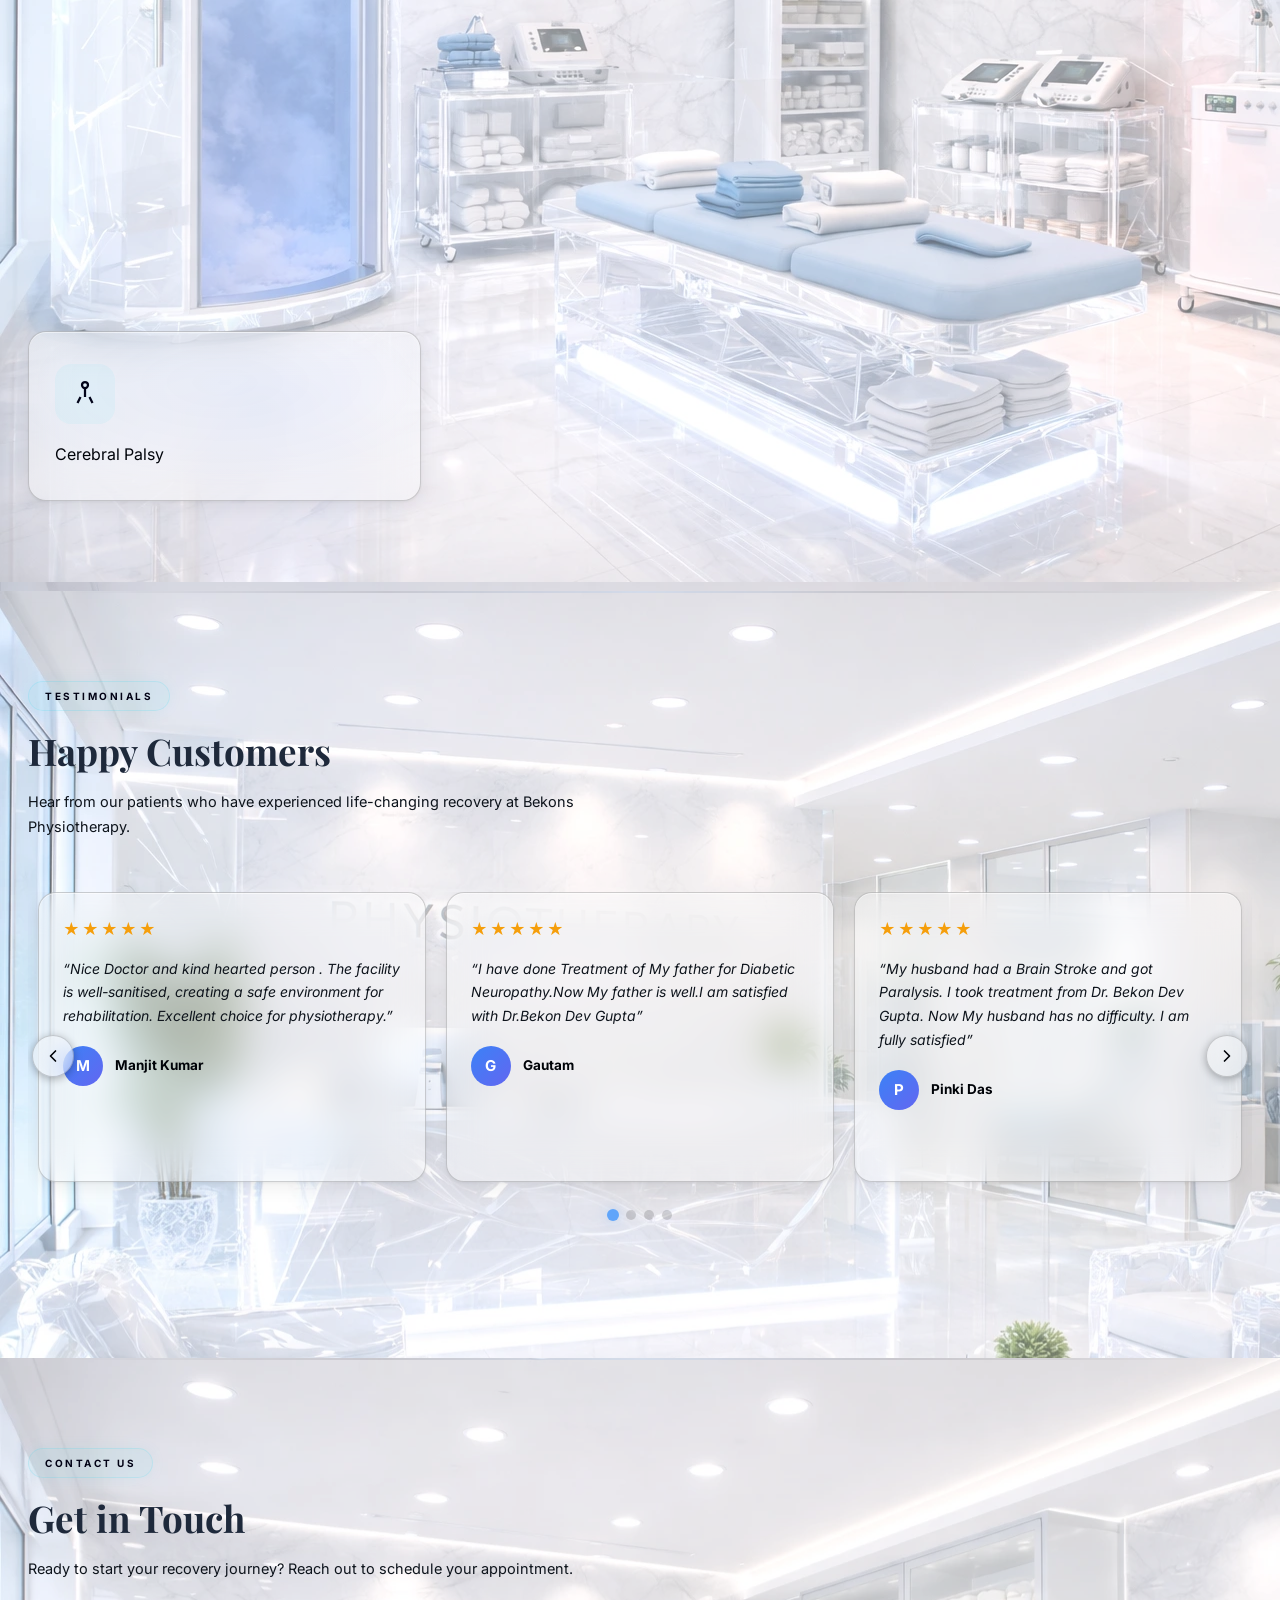
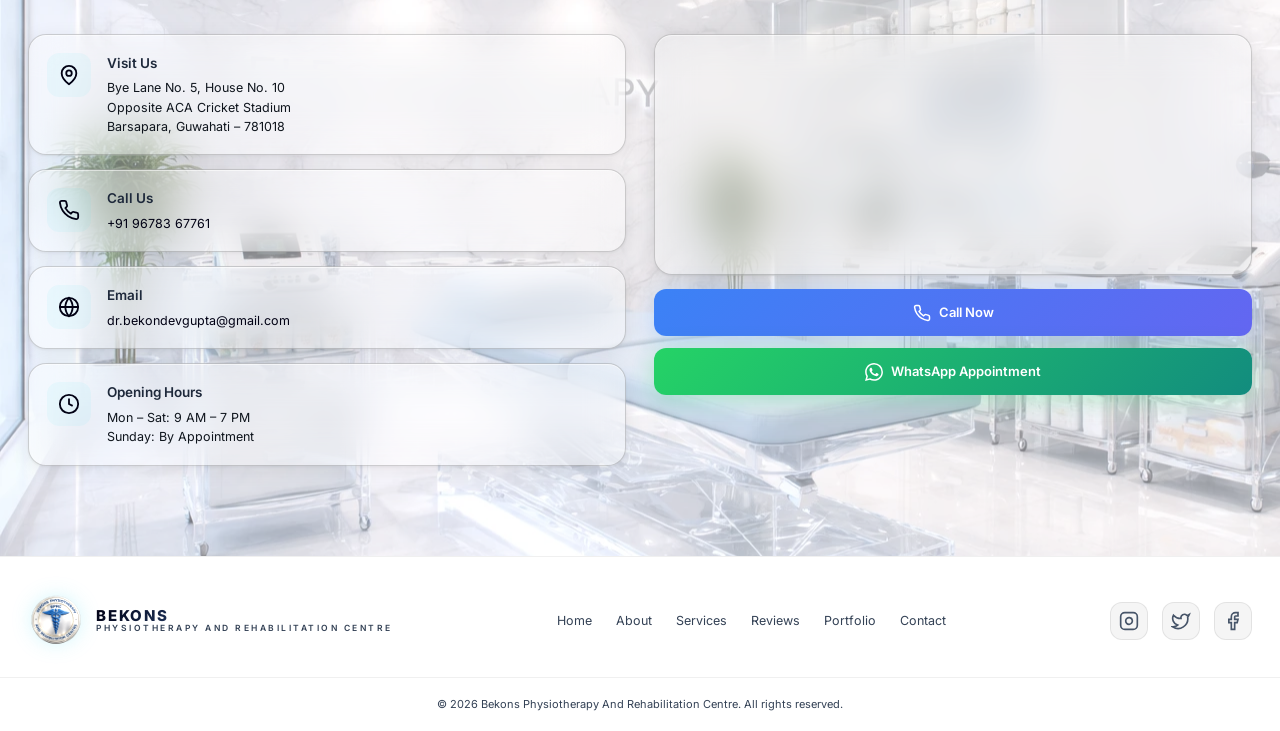
==== commit 9dac578b: "add" ====
--- a/index.html
+++ b/index.html
@@ -209,7 +209,7 @@
             <div>
               <h3>Dr. Bekon Dev Gupta</h3>
               <p class="doc-subtitle">Director Cum Chief Consultant<br/>Neuro Physiotherapist And Nutritionist</p>
-              <p class="doc-reg-about">REGD.NO<br/><b>IAP-71900</b>,<br/>AAPA/0145/09</p>
+              <p class="doc-reg-about">REGD.NO<br/><b>IAP-71900</b>,AAPA/0145/09</p>
             </div>
           </div>
           <div class="doc-details">
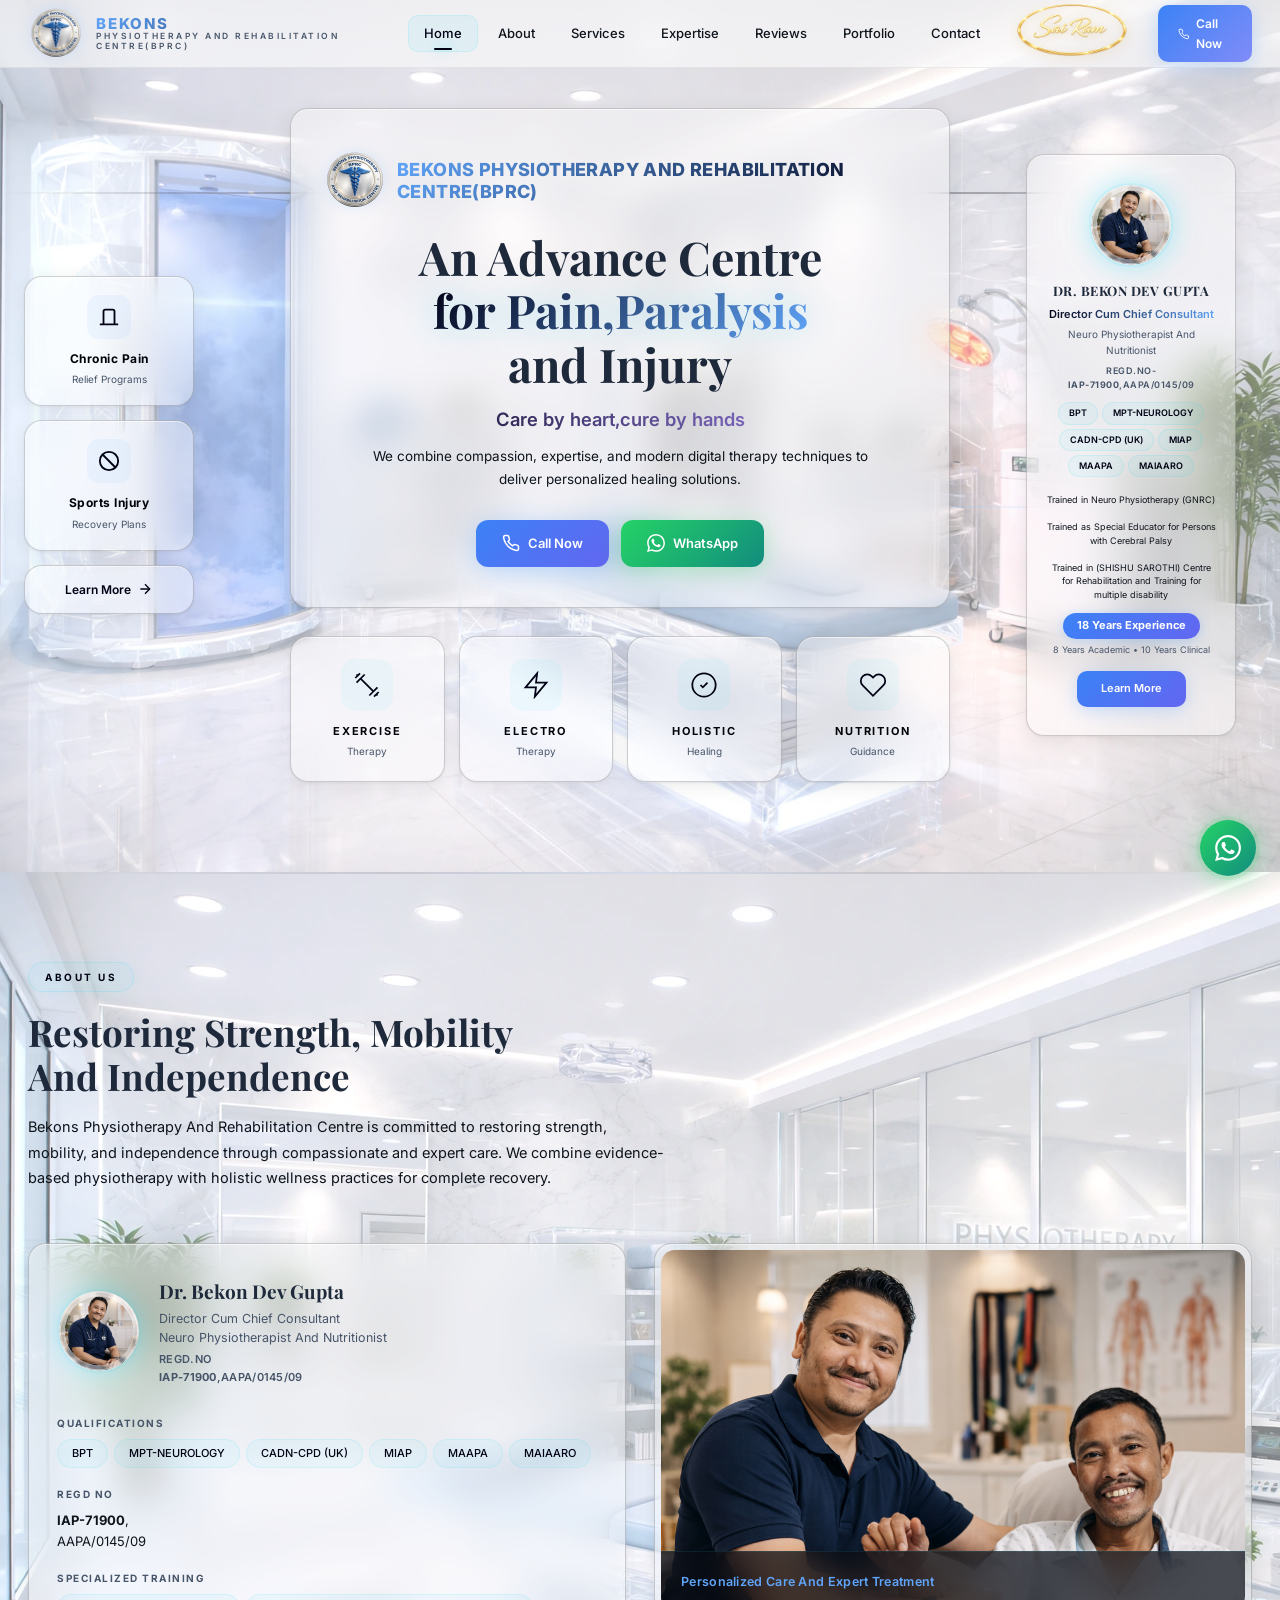
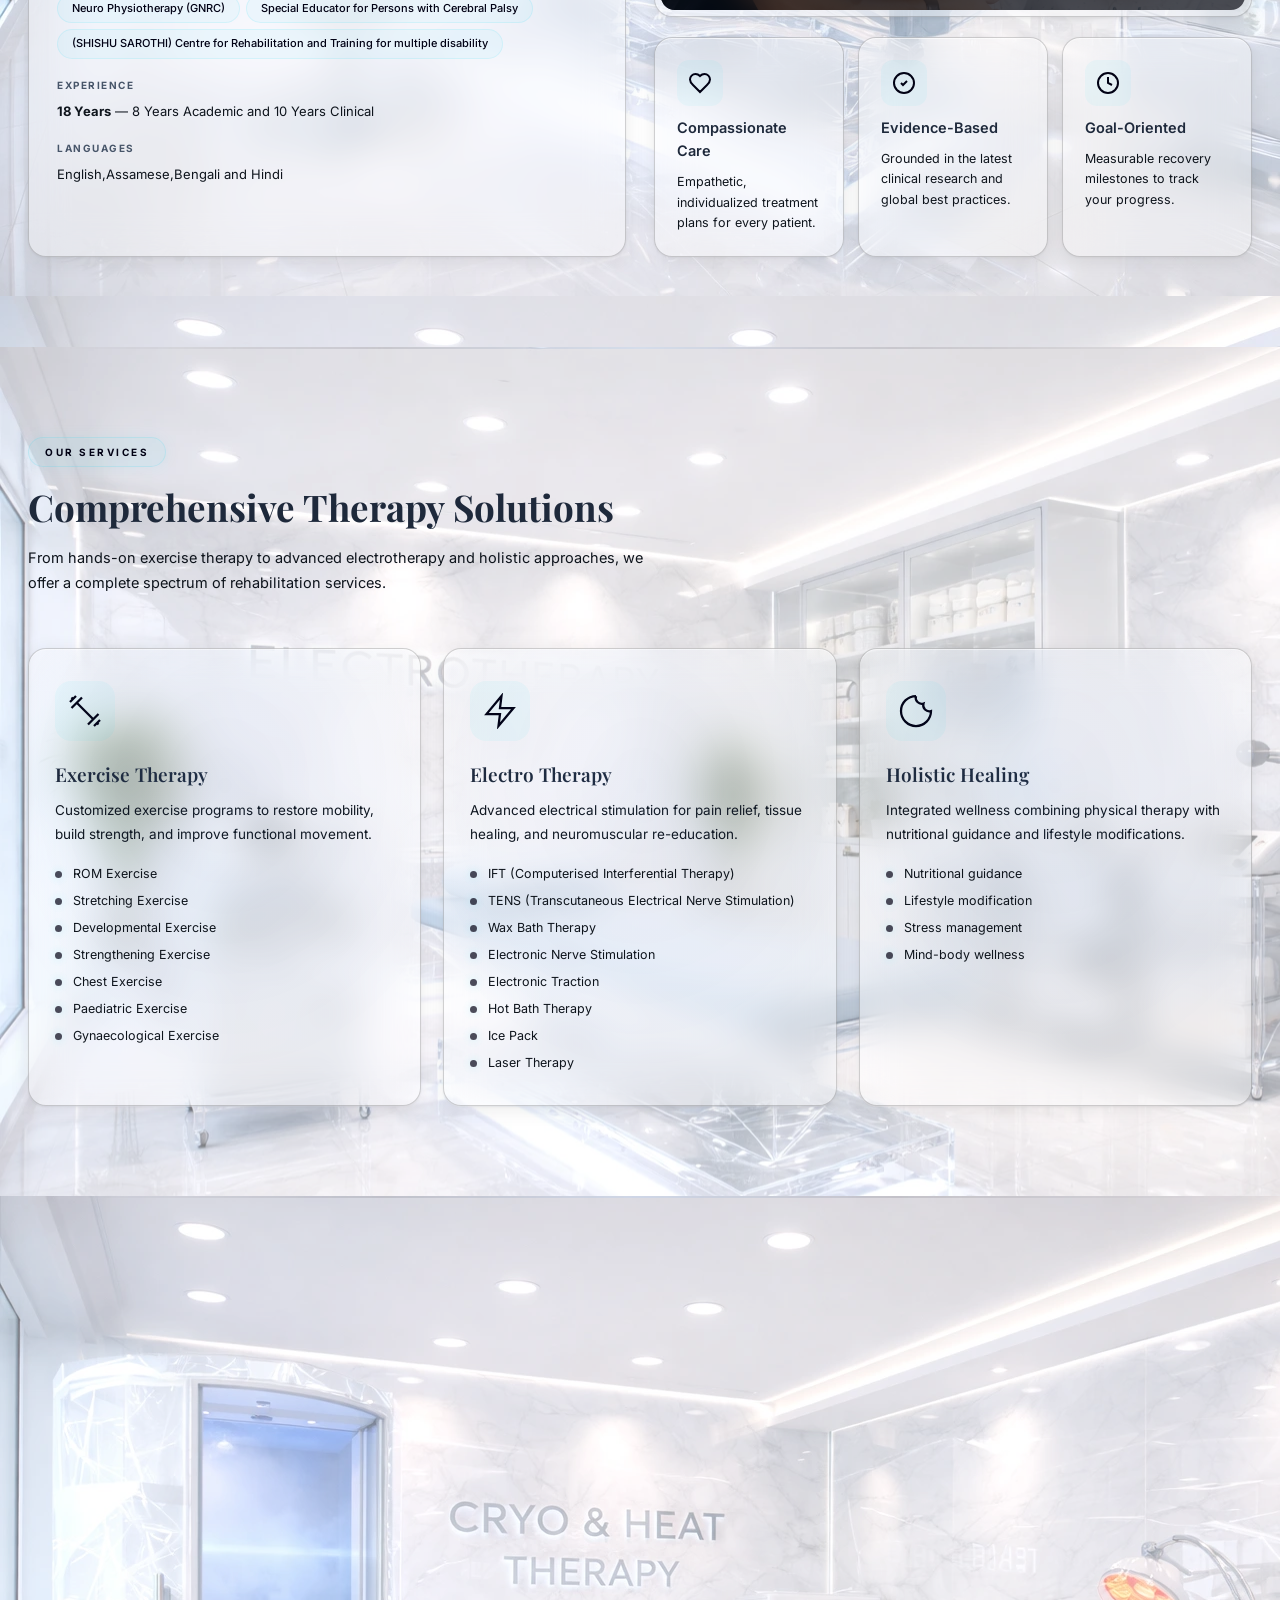
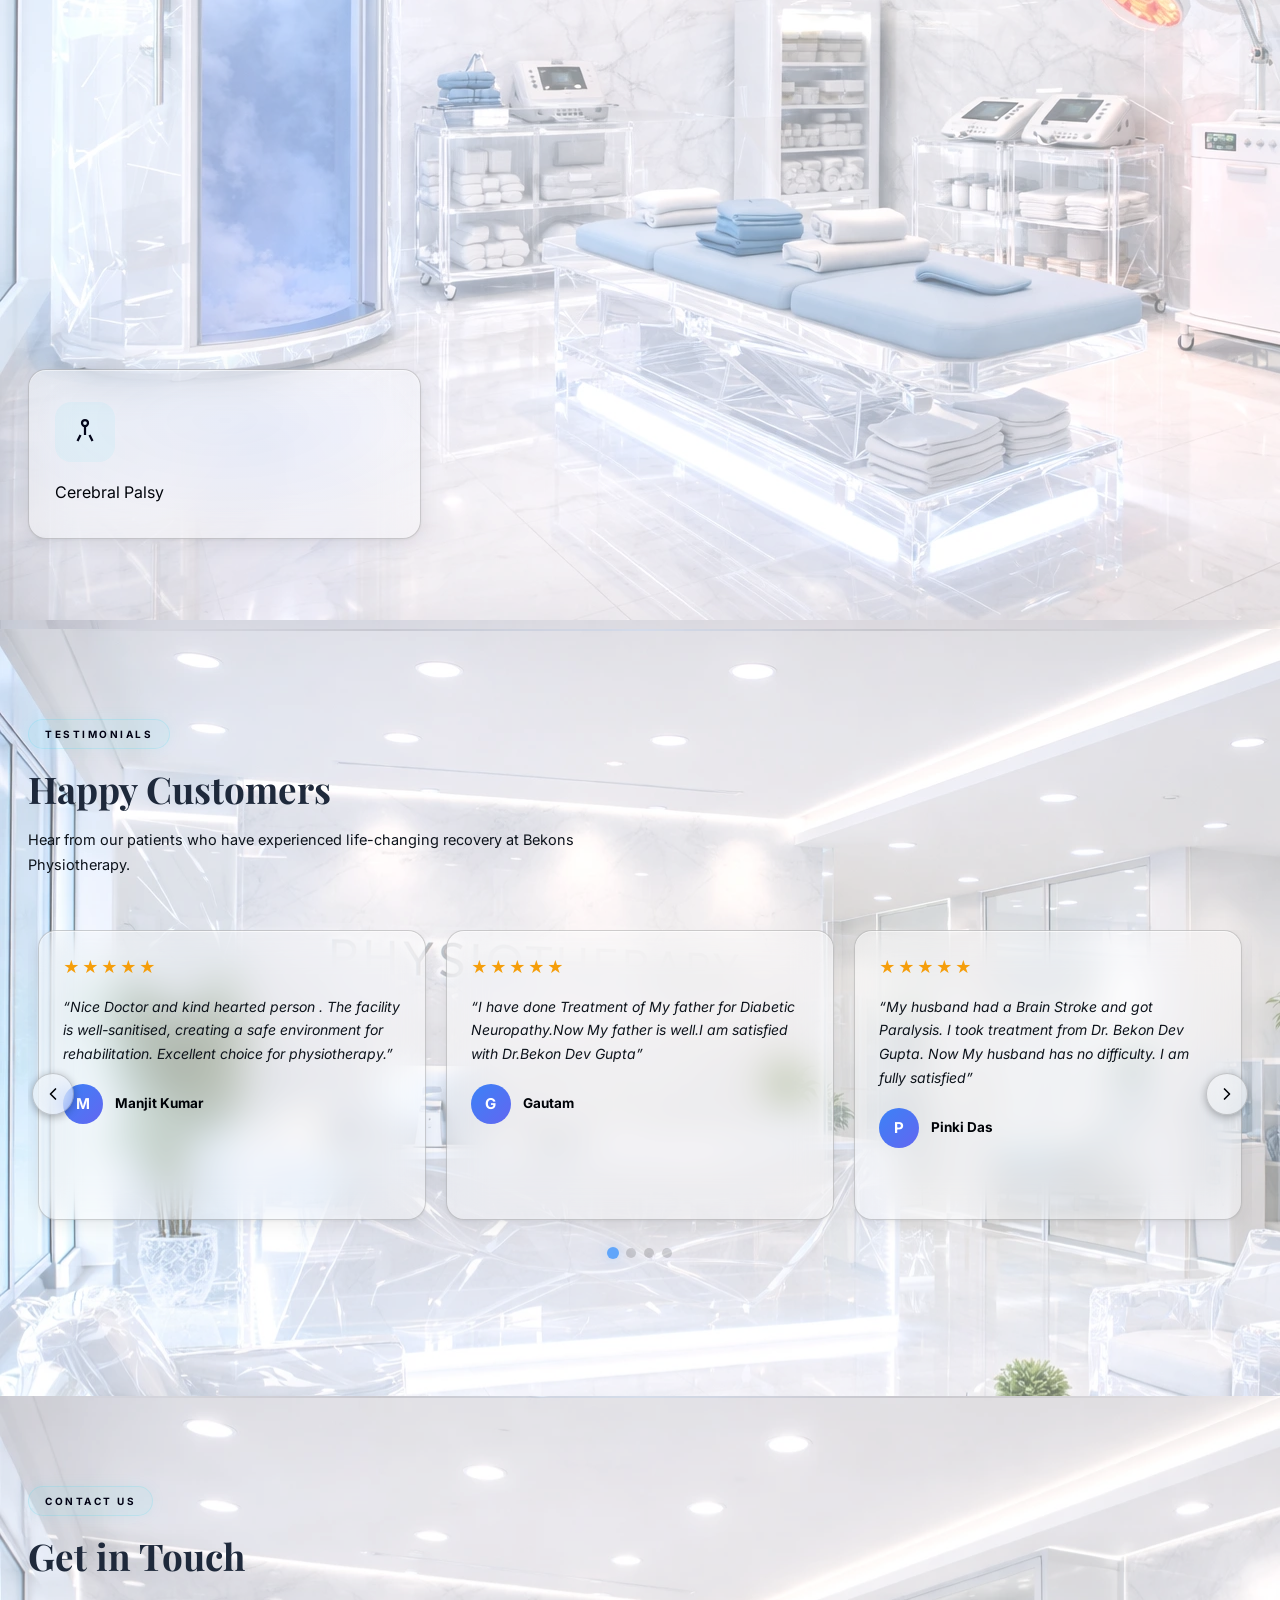
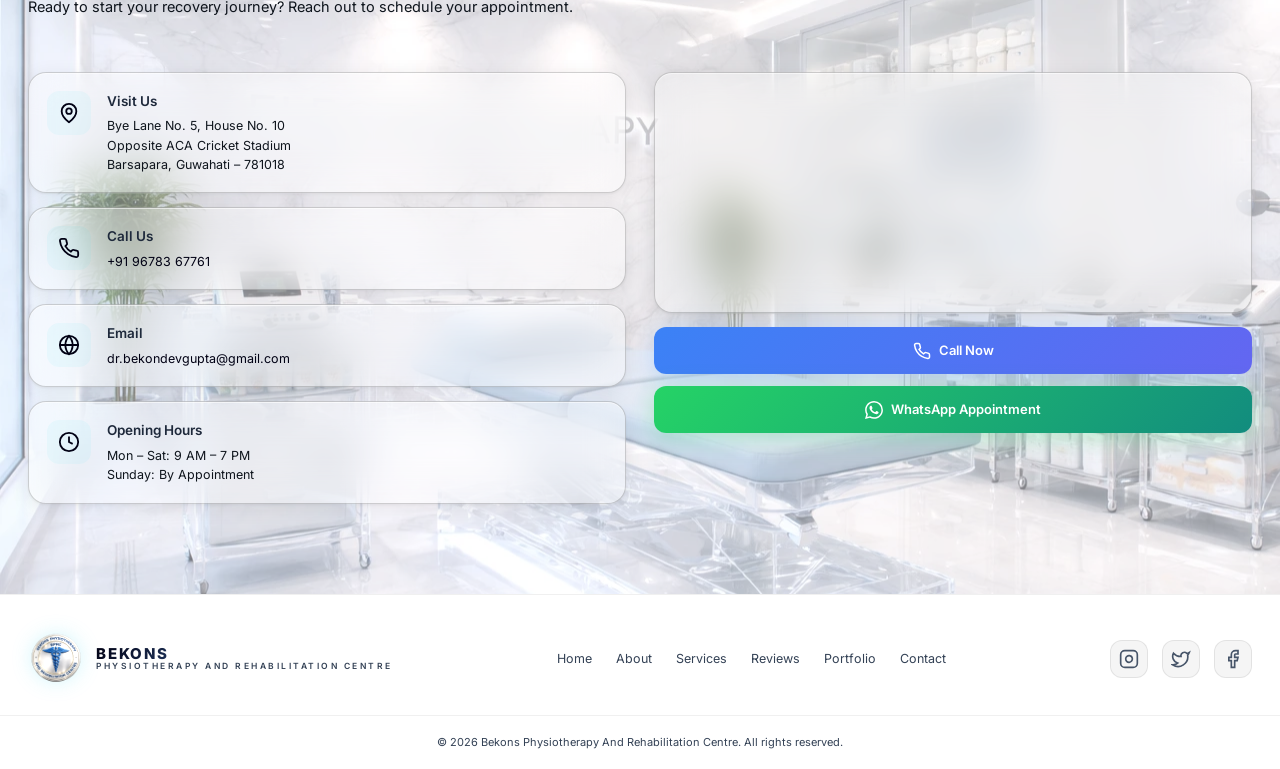
==== commit 40aa3333: "logo added" ====
--- a/index.html
+++ b/index.html
@@ -36,7 +36,7 @@
         <img src="assets/images/BPRC_logo.png" alt="BPRC Logo" class="brand-logo" />
         <div class="brand-text">
           <span class="brand-name">BEKONS</span>
-          <span class="brand-sub">PHYSIOTHERAPY AND REHABILITATION CENTRE</span>
+          <span class="brand-sub">PHYSIOTHERAPY AND REHABILITATION CENTRE(BPRC)</span>
         </div>
       </a>
 
@@ -100,7 +100,14 @@
       <!-- Center Panel -->
       <main class="center-stage">
         <div class="hero-glass glass-panel anim-in" data-delay="0">
-          <p class="hero-eyebrow">BEKONS PHYSIOTHERAPY AND REHABILITATION CENTRE</p>
+          <!-- <div class="hero-eyebrow"><img src="assets/images/BPRC_logo.png" alt="BPRC Logo" class="brand-logo" /><span> BEKONS PHYSIOTHERAPY AND REHABILITATION CENTRE(BPRC)</span></div> -->
+               <a href="#home" class="brand hero-brand">
+        <img src="assets/images/BPRC_logo.png" alt="BPRC Logo" class="brand-logo" />
+        <div class="brand-text">
+          <span class="brand-name">BEKONS PHYSIOTHERAPY AND REHABILITATION CENTRE(BPRC)</span>
+          
+        </div>
+      </a>
           <h1 class="hero-heading">
             An Advance Centre<br/>
             <span class="glow-text">for Pain,Paralysis</span><br/>
--- a/style.css
+++ b/style.css
@@ -208,6 +208,34 @@
   font-size: 8.5px; letter-spacing: 2.5px;
   color: var(--text-muted); font-weight: 600;
   text-transform: uppercase;
+}
+
+.hero-brand {
+  align-items: center;
+  justify-content: center;
+  gap: 10px;
+  margin: 0 auto 18px;
+  width: fit-content;
+  max-width: 100%;
+  text-align: left;
+}
+
+.hero-brand .brand-logo {
+  width: 64px;
+  height: 64px;
+  flex: 0 0 auto;
+}
+
+.hero-brand .brand-text {
+  justify-content: center;
+}
+
+.hero-brand .brand-name {
+  display: block;
+  font-size: clamp(13px, 1.7vw, 18px);
+  line-height: 1.25;
+  letter-spacing: 0.4px;
+  text-align: left;
 }
 
 /* Nav Links */
@@ -1190,6 +1218,18 @@
   .page-section { padding: 64px 0; }
   .page-section:first-of-type { padding-top: calc(var(--nav-h) + 24px); }
   .hero-glass { padding: 28px 16px; }
+  .hero-brand {
+    align-items: center;
+    gap: 8px;
+  }
+  .hero-brand .brand-logo {
+    width: 52px;
+    height: 52px;
+  }
+  .hero-brand .brand-name {
+    font-size: 12px;
+    line-height: 1.2;
+  }
   .section-container { padding: 0 20px; }
   .about-banner-img { height: 280px; }
 }
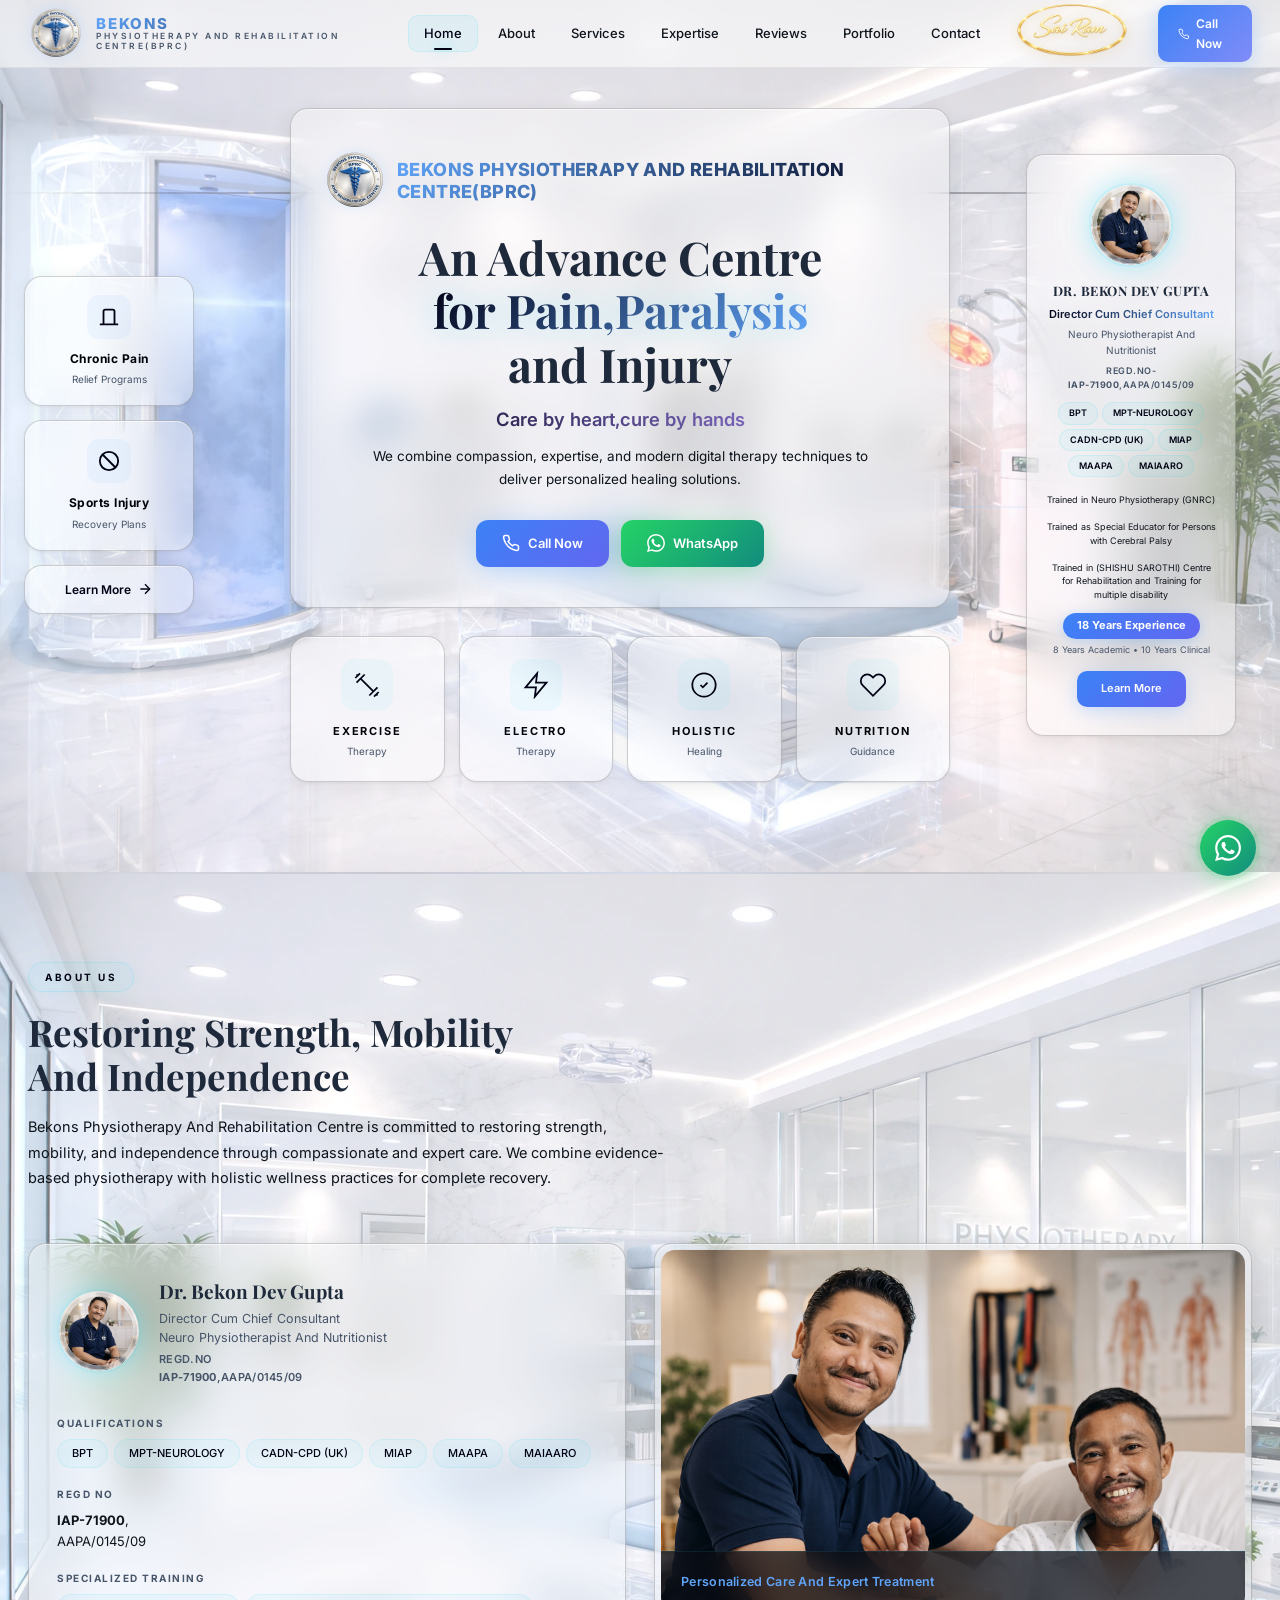
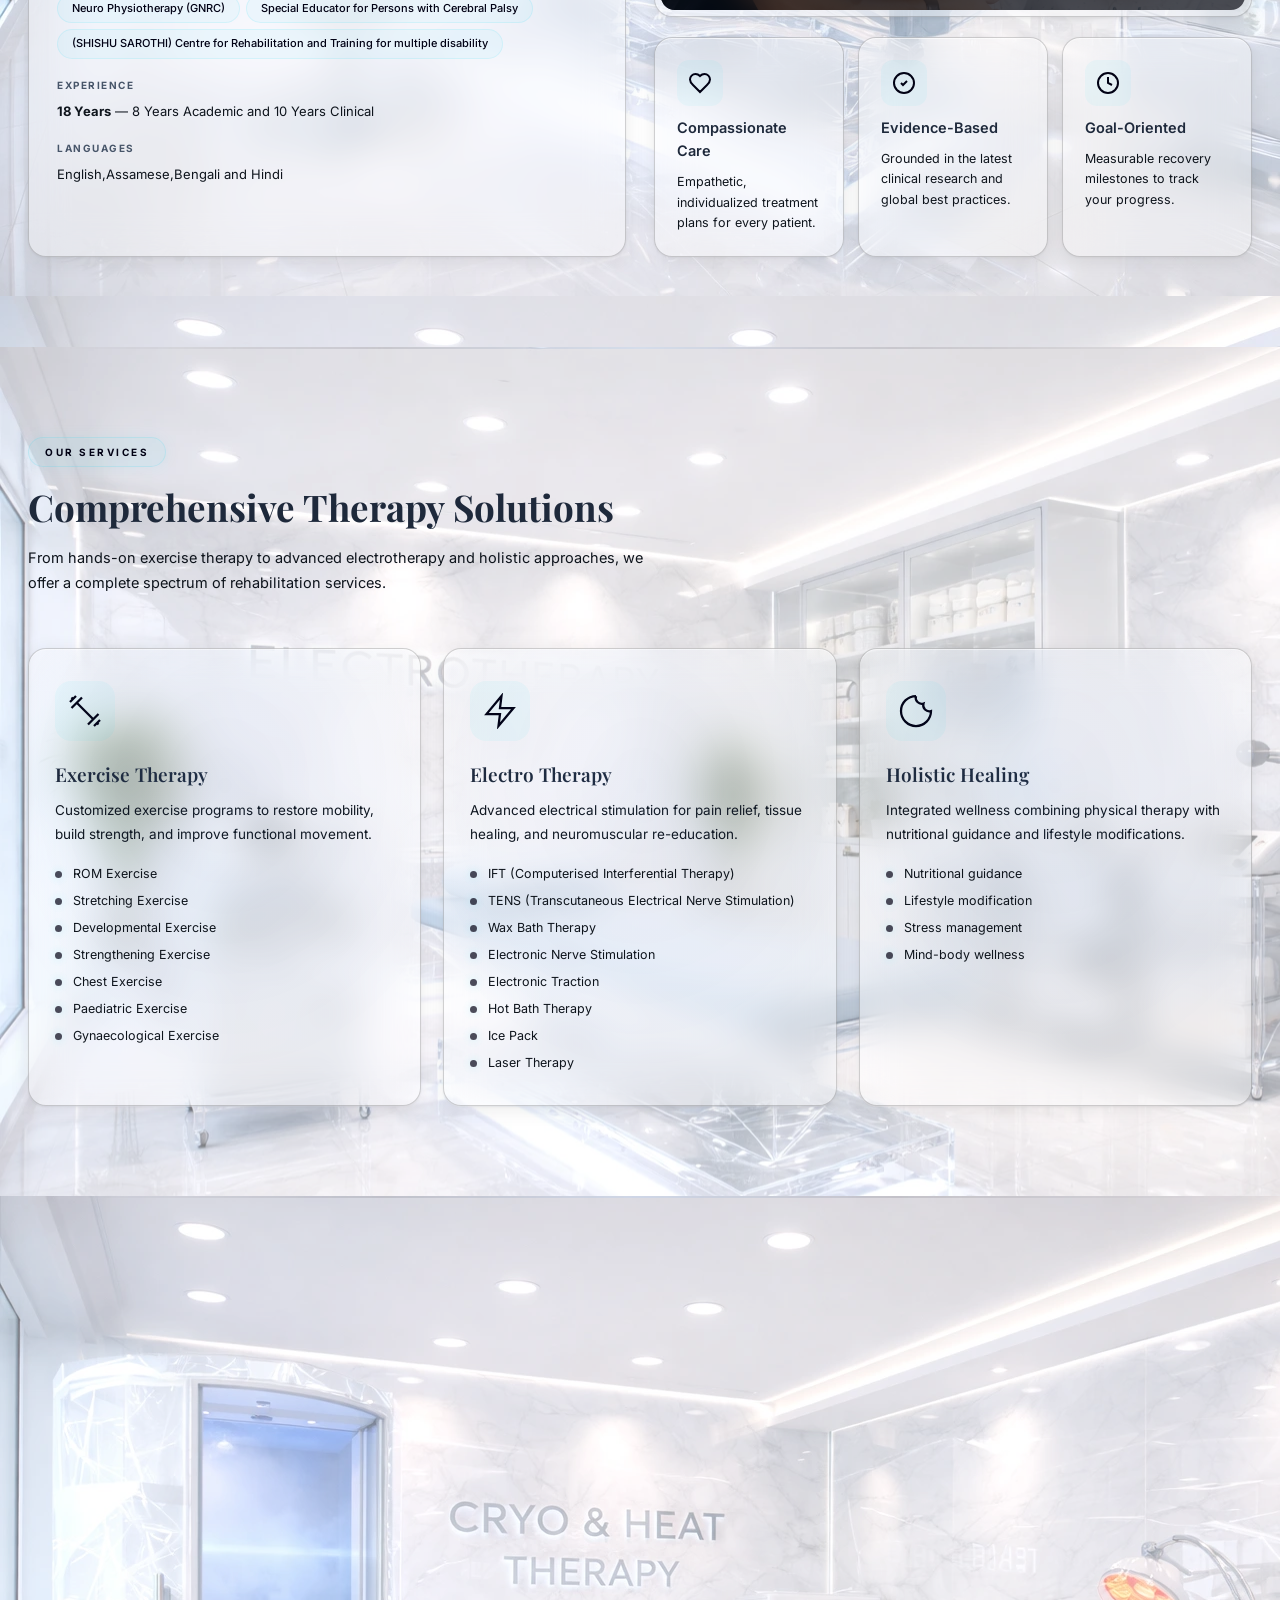
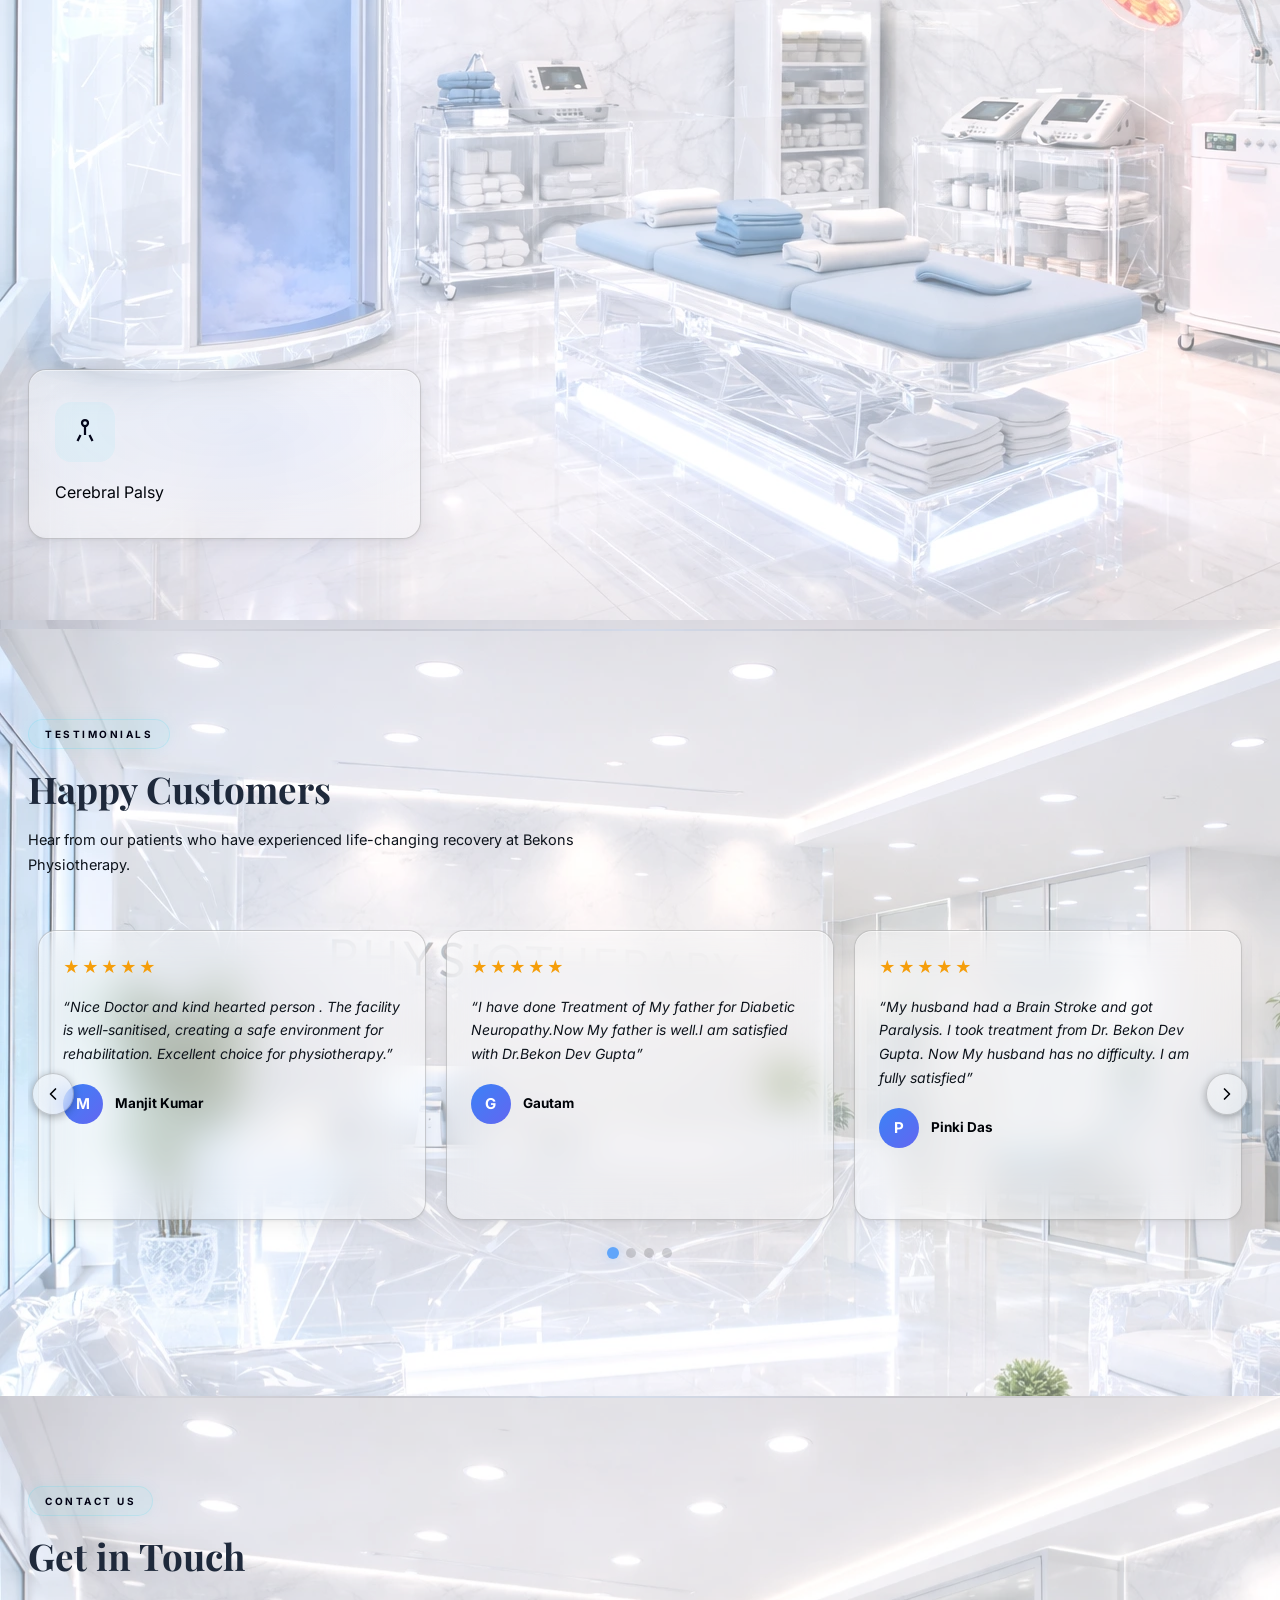
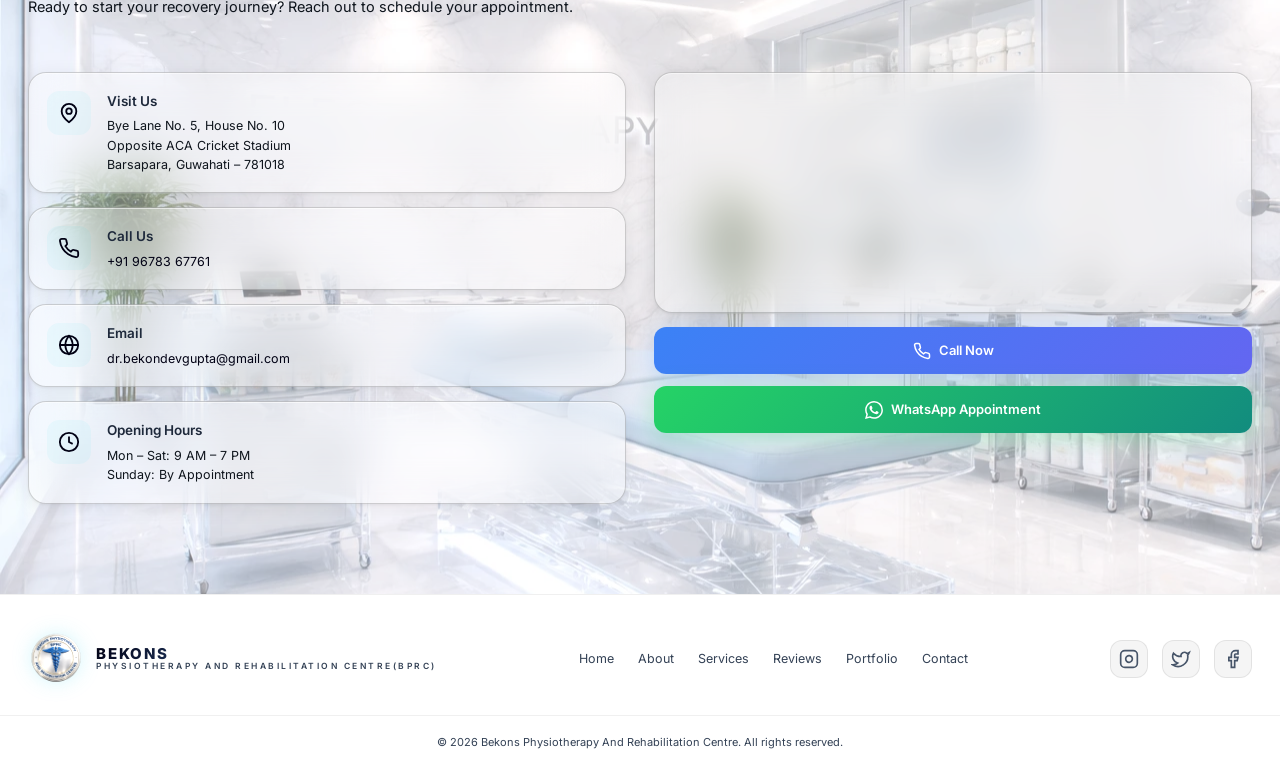
==== commit db0326b7: "bprc" ====
--- a/index.html
+++ b/index.html
@@ -693,7 +693,7 @@
           <img src="assets/images/BPRC_logo.png" alt="BPRC Logo" class="brand-logo footer-logo" />
           <div class="brand-text">
             <span class="brand-name">BEKONS</span>
-            <span class="brand-sub">PHYSIOTHERAPY AND REHABILITATION CENTRE</span>
+            <span class="brand-sub">PHYSIOTHERAPY AND REHABILITATION CENTRE(BPRC)</span>
           </div>
         </a>
       </div>
